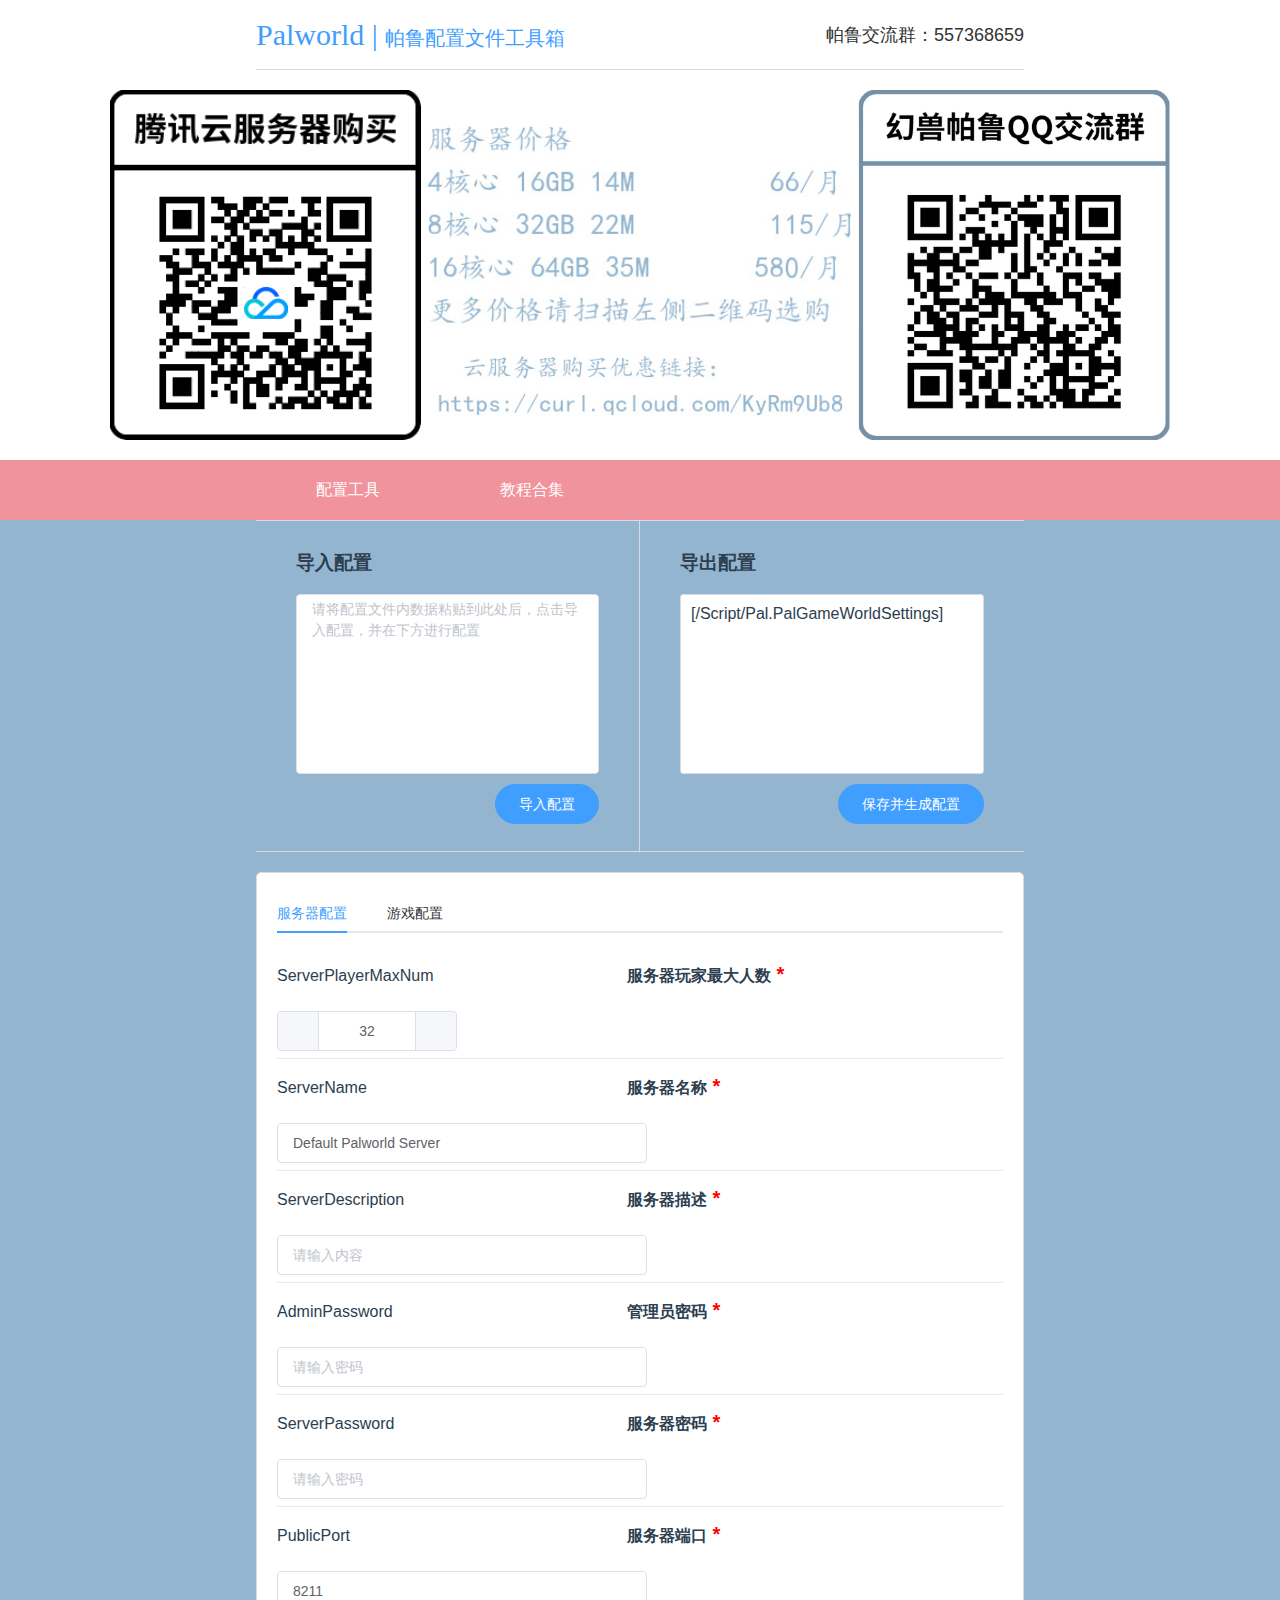
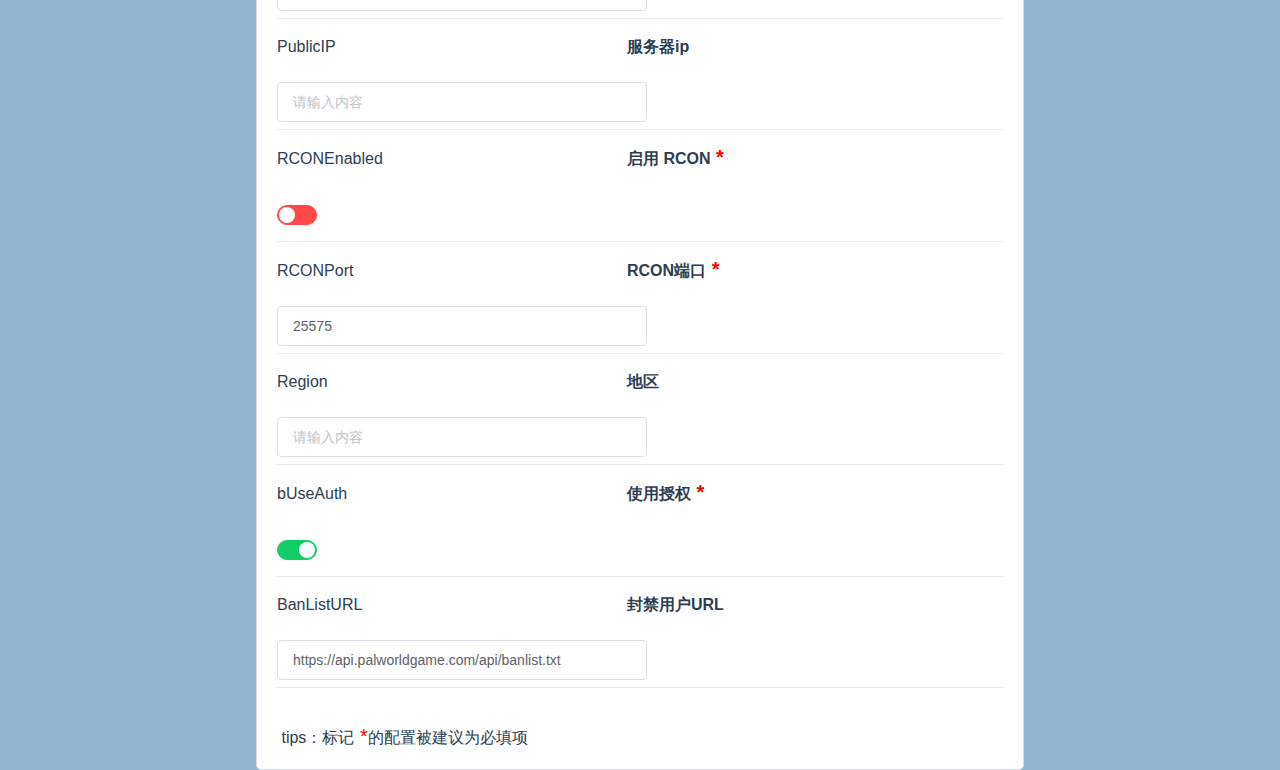
==== index.html @ 8ec0d279 "Add files via upload" ====
<!doctype html>
<html lang="">

<head>
    <meta charset="utf-8">
    <meta http-equiv="X-UA-Compatible" content="IE=edge">
    <meta name="baidu-site-verification" content="codeva-4PQqTustr0" />
    <meta name="viewport" content="width=device-width,initial-scale=1">
    <meta name="keywords" content="幻兽帕鲁,幻兽帕鲁工具,帕鲁工具,帕鲁一站式工具,帕鲁配种,帕鲁地图,帕鲁可视化配置文,帕鲁修改参数" />
    <meta name="description" content="幻兽帕鲁工具-一站工具资源站-配置修改-帕鲁配种-图鉴-地图" />
    <link rel="icon" href="./favicon.ico">
    <title>幻兽帕鲁工-具配置修改一站工具资源站</title>
    <script defer="defer" src="static/js/chunk.js"></script>
    <script defer="defer" src="static/js/app.js"></script>
    <link href="static/css/chunk.css" rel="stylesheet">
    <link href="static/css/app.css" rel="stylesheet">
</head>

<body><noscript><strong>很抱歉，幻兽帕鲁配置工具箱无法在关闭JavaScript的的情况下无法正常工作。请启用它以继续。
    We're sorry but palworld_config_manager doesn't work properly without JavaScript enabled. Please
    enable it to continue.</strong></noscript>
    <div id="app"></div>
</body>

</html>
---- static/css/chunk.css ----
@font-face {
    font-family: element-icons;
    src: url(../fonts/LXGWWenKaiMono-Light.ttf) format("woff"), url(../fonts/LXGWWenKaiMono-Light.ttf) format("truetype");
    font-weight: 400;
    font-display: "auto";
    font-style: normal
}

[class*=" el-icon-"],
[class^=el-icon-] {
    font-family: element-icons !important;
    speak: none;
    font-style: normal;
    font-weight: 400;
    font-variant: normal;
    text-transform: none;
    line-height: 1;
    vertical-align: baseline;
    display: inline-block;
    -webkit-font-smoothing: antialiased;
    -moz-osx-font-smoothing: grayscale
}

.el-icon-ice-cream-round:before {
    content: "\e6a0"
}

.el-icon-ice-cream-square:before {
    content: "\e6a3"
}

.el-icon-lollipop:before {
    content: "\e6a4"
}

.el-icon-potato-strips:before {
    content: "\e6a5"
}

.el-icon-milk-tea:before {
    content: "\e6a6"
}

.el-icon-ice-drink:before {
    content: "\e6a7"
}

.el-icon-ice-tea:before {
    content: "\e6a9"
}

.el-icon-coffee:before {
    content: "\e6aa"
}

.el-icon-orange:before {
    content: "\e6ab"
}

.el-icon-pear:before {
    content: "\e6ac"
}

.el-icon-apple:before {
    content: "\e6ad"
}

.el-icon-cherry:before {
    content: "\e6ae"
}

.el-icon-watermelon:before {
    content: "\e6af"
}

.el-icon-grape:before {
    content: "\e6b0"
}

.el-icon-refrigerator:before {
    content: "\e6b1"
}

.el-icon-goblet-square-full:before {
    content: "\e6b2"
}

.el-icon-goblet-square:before {
    content: "\e6b3"
}

.el-icon-goblet-full:before {
    content: "\e6b4"
}

.el-icon-goblet:before {
    content: "\e6b5"
}

.el-icon-cold-drink:before {
    content: "\e6b6"
}

.el-icon-coffee-cup:before {
    content: "\e6b8"
}

.el-icon-water-cup:before {
    content: "\e6b9"
}

.el-icon-hot-water:before {
    content: "\e6ba"
}

.el-icon-ice-cream:before {
    content: "\e6bb"
}

.el-icon-dessert:before {
    content: "\e6bc"
}

.el-icon-sugar:before {
    content: "\e6bd"
}

.el-icon-tableware:before {
    content: "\e6be"
}

.el-icon-burger:before {
    content: "\e6bf"
}

.el-icon-knife-fork:before {
    content: "\e6c1"
}

.el-icon-fork-spoon:before {
    content: "\e6c2"
}

.el-icon-chicken:before {
    content: "\e6c3"
}

.el-icon-food:before {
    content: "\e6c4"
}

.el-icon-dish-1:before {
    content: "\e6c5"
}

.el-icon-dish:before {
    content: "\e6c6"
}

.el-icon-moon-night:before {
    content: "\e6ee"
}

.el-icon-moon:before {
    content: "\e6f0"
}

.el-icon-cloudy-and-sunny:before {
    content: "\e6f1"
}

.el-icon-partly-cloudy:before {
    content: "\e6f2"
}

.el-icon-cloudy:before {
    content: "\e6f3"
}

.el-icon-sunny:before {
    content: "\e6f6"
}

.el-icon-sunset:before {
    content: "\e6f7"
}

.el-icon-sunrise-1:before {
    content: "\e6f8"
}

.el-icon-sunrise:before {
    content: "\e6f9"
}

.el-icon-heavy-rain:before {
    content: "\e6fa"
}

.el-icon-lightning:before {
    content: "\e6fb"
}

.el-icon-light-rain:before {
    content: "\e6fc"
}

.el-icon-wind-power:before {
    content: "\e6fd"
}

.el-icon-baseball:before {
    content: "\e712"
}

.el-icon-soccer:before {
    content: "\e713"
}

.el-icon-football:before {
    content: "\e715"
}

.el-icon-basketball:before {
    content: "\e716"
}

.el-icon-ship:before {
    content: "\e73f"
}

.el-icon-truck:before {
    content: "\e740"
}

.el-icon-bicycle:before {
    content: "\e741"
}

.el-icon-mobile-phone:before {
    content: "\e6d3"
}

.el-icon-service:before {
    content: "\e6d4"
}

.el-icon-key:before {
    content: "\e6e2"
}

.el-icon-unlock:before {
    content: "\e6e4"
}

.el-icon-lock:before {
    content: "\e6e5"
}

.el-icon-watch:before {
    content: "\e6fe"
}

.el-icon-watch-1:before {
    content: "\e6ff"
}

.el-icon-timer:before {
    content: "\e702"
}

.el-icon-alarm-clock:before {
    content: "\e703"
}

.el-icon-map-location:before {
    content: "\e704"
}

.el-icon-delete-location:before {
    content: "\e705"
}

.el-icon-add-location:before {
    content: "\e706"
}

.el-icon-location-information:before {
    content: "\e707"
}

.el-icon-location-outline:before {
    content: "\e708"
}

.el-icon-location:before {
    content: "\e79e"
}

.el-icon-place:before {
    content: "\e709"
}

.el-icon-discover:before {
    content: "\e70a"
}

.el-icon-first-aid-kit:before {
    content: "\e70b"
}

.el-icon-trophy-1:before {
    content: "\e70c"
}

.el-icon-trophy:before {
    content: "\e70d"
}

.el-icon-medal:before {
    content: "\e70e"
}

.el-icon-medal-1:before {
    content: "\e70f"
}

.el-icon-stopwatch:before {
    content: "\e710"
}

.el-icon-mic:before {
    content: "\e711"
}

.el-icon-copy-document:before {
    content: "\e718"
}

.el-icon-full-screen:before {
    content: "\e719"
}

.el-icon-switch-button:before {
    content: "\e71b"
}

.el-icon-aim:before {
    content: "\e71c"
}

.el-icon-crop:before {
    content: "\e71d"
}

.el-icon-odometer:before {
    content: "\e71e"
}

.el-icon-time:before {
    content: "\e71f"
}

.el-icon-bangzhu:before {
    content: "\e724"
}

.el-icon-close-notification:before {
    content: "\e726"
}

.el-icon-microphone:before {
    content: "\e727"
}

.el-icon-turn-off-microphone:before {
    content: "\e728"
}

.el-icon-position:before {
    content: "\e729"
}

.el-icon-postcard:before {
    content: "\e72a"
}

.el-icon-message:before {
    content: "\e72b"
}

.el-icon-chat-line-square:before {
    content: "\e72d"
}

.el-icon-chat-dot-square:before {
    content: "\e72e"
}

.el-icon-chat-dot-round:before {
    content: "\e72f"
}

.el-icon-chat-square:before {
    content: "\e730"
}

.el-icon-chat-line-round:before {
    content: "\e731"
}

.el-icon-chat-round:before {
    content: "\e732"
}

.el-icon-set-up:before {
    content: "\e733"
}

.el-icon-turn-off:before {
    content: "\e734"
}

.el-icon-open:before {
    content: "\e735"
}

.el-icon-connection:before {
    content: "\e736"
}

.el-icon-link:before {
    content: "\e737"
}

.el-icon-cpu:before {
    content: "\e738"
}

.el-icon-thumb:before {
    content: "\e739"
}

.el-icon-female:before {
    content: "\e73a"
}

.el-icon-male:before {
    content: "\e73b"
}

.el-icon-guide:before {
    content: "\e73c"
}

.el-icon-news:before {
    content: "\e73e"
}

.el-icon-price-tag:before {
    content: "\e744"
}

.el-icon-discount:before {
    content: "\e745"
}

.el-icon-wallet:before {
    content: "\e747"
}

.el-icon-coin:before {
    content: "\e748"
}

.el-icon-money:before {
    content: "\e749"
}

.el-icon-bank-card:before {
    content: "\e74a"
}

.el-icon-box:before {
    content: "\e74b"
}

.el-icon-present:before {
    content: "\e74c"
}

.el-icon-sell:before {
    content: "\e6d5"
}

.el-icon-sold-out:before {
    content: "\e6d6"
}

.el-icon-shopping-bag-2:before {
    content: "\e74d"
}

.el-icon-shopping-bag-1:before {
    content: "\e74e"
}

.el-icon-shopping-cart-2:before {
    content: "\e74f"
}

.el-icon-shopping-cart-1:before {
    content: "\e750"
}

.el-icon-shopping-cart-full:before {
    content: "\e751"
}

.el-icon-smoking:before {
    content: "\e752"
}

.el-icon-no-smoking:before {
    content: "\e753"
}

.el-icon-house:before {
    content: "\e754"
}

.el-icon-table-lamp:before {
    content: "\e755"
}

.el-icon-school:before {
    content: "\e756"
}

.el-icon-office-building:before {
    content: "\e757"
}

.el-icon-toilet-paper:before {
    content: "\e758"
}

.el-icon-notebook-2:before {
    content: "\e759"
}

.el-icon-notebook-1:before {
    content: "\e75a"
}

.el-icon-files:before {
    content: "\e75b"
}

.el-icon-collection:before {
    content: "\e75c"
}

.el-icon-receiving:before {
    content: "\e75d"
}

.el-icon-suitcase-1:before {
    content: "\e760"
}

.el-icon-suitcase:before {
    content: "\e761"
}

.el-icon-film:before {
    content: "\e763"
}

.el-icon-collection-tag:before {
    content: "\e765"
}

.el-icon-data-analysis:before {
    content: "\e766"
}

.el-icon-pie-chart:before {
    content: "\e767"
}

.el-icon-data-board:before {
    content: "\e768"
}

.el-icon-data-line:before {
    content: "\e76d"
}

.el-icon-reading:before {
    content: "\e769"
}

.el-icon-magic-stick:before {
    content: "\e76a"
}

.el-icon-coordinate:before {
    content: "\e76b"
}

.el-icon-mouse:before {
    content: "\e76c"
}

.el-icon-brush:before {
    content: "\e76e"
}

.el-icon-headset:before {
    content: "\e76f"
}

.el-icon-umbrella:before {
    content: "\e770"
}

.el-icon-scissors:before {
    content: "\e771"
}

.el-icon-mobile:before {
    content: "\e773"
}

.el-icon-attract:before {
    content: "\e774"
}

.el-icon-monitor:before {
    content: "\e775"
}

.el-icon-search:before {
    content: "\e778"
}

.el-icon-takeaway-box:before {
    content: "\e77a"
}

.el-icon-paperclip:before {
    content: "\e77d"
}

.el-icon-printer:before {
    content: "\e77e"
}

.el-icon-document-add:before {
    content: "\e782"
}

.el-icon-document:before {
    content: "\e785"
}

.el-icon-document-checked:before {
    content: "\e786"
}

.el-icon-document-copy:before {
    content: "\e787"
}

.el-icon-document-delete:before {
    content: "\e788"
}

.el-icon-document-remove:before {
    content: "\e789"
}

.el-icon-tickets:before {
    content: "\e78b"
}

.el-icon-folder-checked:before {
    content: "\e77f"
}

.el-icon-folder-delete:before {
    content: "\e780"
}

.el-icon-folder-remove:before {
    content: "\e781"
}

.el-icon-folder-add:before {
    content: "\e783"
}

.el-icon-folder-opened:before {
    content: "\e784"
}

.el-icon-folder:before {
    content: "\e78a"
}

.el-icon-edit-outline:before {
    content: "\e764"
}

.el-icon-edit:before {
    content: "\e78c"
}

.el-icon-date:before {
    content: "\e78e"
}

.el-icon-c-scale-to-original:before {
    content: "\e7c6"
}

.el-icon-view:before {
    content: "\e6ce"
}

.el-icon-loading:before {
    content: "\e6cf"
}

.el-icon-rank:before {
    content: "\e6d1"
}

.el-icon-sort-down:before {
    content: "\e7c4"
}

.el-icon-sort-up:before {
    content: "\e7c5"
}

.el-icon-sort:before {
    content: "\e6d2"
}

.el-icon-finished:before {
    content: "\e6cd"
}

.el-icon-refresh-left:before {
    content: "\e6c7"
}

.el-icon-refresh-right:before {
    content: "\e6c8"
}

.el-icon-refresh:before {
    content: "\e6d0"
}

.el-icon-video-play:before {
    content: "\e7c0"
}

.el-icon-video-pause:before {
    content: "\e7c1"
}

.el-icon-d-arrow-right:before {
    content: "\e6dc"
}

.el-icon-d-arrow-left:before {
    content: "\e6dd"
}

.el-icon-arrow-up:before {
    content: "\e6e1"
}

.el-icon-arrow-down:before {
    content: "\e6df"
}

.el-icon-arrow-right:before {
    content: "\e6e0"
}

.el-icon-arrow-left:before {
    content: "\e6de"
}

.el-icon-top-right:before {
    content: "\e6e7"
}

.el-icon-top-left:before {
    content: "\e6e8"
}

.el-icon-top:before {
    content: "\e6e6"
}

.el-icon-bottom:before {
    content: "\e6eb"
}

.el-icon-right:before {
    content: "\e6e9"
}

.el-icon-back:before {
    content: "\e6ea"
}

.el-icon-bottom-right:before {
    content: "\e6ec"
}

.el-icon-bottom-left:before {
    content: "\e6ed"
}

.el-icon-caret-top:before {
    content: "\e78f"
}

.el-icon-caret-bottom:before {
    content: "\e790"
}

.el-icon-caret-right:before {
    content: "\e791"
}

.el-icon-caret-left:before {
    content: "\e792"
}

.el-icon-d-caret:before {
    content: "\e79a"
}

.el-icon-share:before {
    content: "\e793"
}

.el-icon-menu:before {
    content: "\e798"
}

.el-icon-s-grid:before {
    content: "\e7a6"
}

.el-icon-s-check:before {
    content: "\e7a7"
}

.el-icon-s-data:before {
    content: "\e7a8"
}

.el-icon-s-opportunity:before {
    content: "\e7aa"
}

.el-icon-s-custom:before {
    content: "\e7ab"
}

.el-icon-s-claim:before {
    content: "\e7ad"
}

.el-icon-s-finance:before {
    content: "\e7ae"
}

.el-icon-s-comment:before {
    content: "\e7af"
}

.el-icon-s-flag:before {
    content: "\e7b0"
}

.el-icon-s-marketing:before {
    content: "\e7b1"
}

.el-icon-s-shop:before {
    content: "\e7b4"
}

.el-icon-s-open:before {
    content: "\e7b5"
}

.el-icon-s-management:before {
    content: "\e7b6"
}

.el-icon-s-ticket:before {
    content: "\e7b7"
}

.el-icon-s-release:before {
    content: "\e7b8"
}

.el-icon-s-home:before {
    content: "\e7b9"
}

.el-icon-s-promotion:before {
    content: "\e7ba"
}

.el-icon-s-operation:before {
    content: "\e7bb"
}

.el-icon-s-unfold:before {
    content: "\e7bc"
}

.el-icon-s-fold:before {
    content: "\e7a9"
}

.el-icon-s-platform:before {
    content: "\e7bd"
}

.el-icon-s-order:before {
    content: "\e7be"
}

.el-icon-s-cooperation:before {
    content: "\e7bf"
}

.el-icon-bell:before {
    content: "\e725"
}

.el-icon-message-solid:before {
    content: "\e799"
}

.el-icon-video-camera:before {
    content: "\e772"
}

.el-icon-video-camera-solid:before {
    content: "\e796"
}

.el-icon-camera:before {
    content: "\e779"
}

.el-icon-camera-solid:before {
    content: "\e79b"
}

.el-icon-download:before {
    content: "\e77c"
}

.el-icon-upload2:before {
    content: "\e77b"
}

.el-icon-upload:before {
    content: "\e7c3"
}

.el-icon-picture-outline-round:before {
    content: "\e75f"
}

.el-icon-picture-outline:before {
    content: "\e75e"
}

.el-icon-picture:before {
    content: "\e79f"
}

.el-icon-close:before {
    content: "\e6db"
}

.el-icon-check:before {
    content: "\e6da"
}

.el-icon-plus:before {
    content: "\e6d9"
}

.el-icon-minus:before {
    content: "\e6d8"
}

.el-icon-help:before {
    content: "\e73d"
}

.el-icon-s-help:before {
    content: "\e7b3"
}

.el-icon-circle-close:before {
    content: "\e78d"
}

.el-icon-circle-check:before {
    content: "\e720"
}

.el-icon-circle-plus-outline:before {
    content: "\e723"
}

.el-icon-remove-outline:before {
    content: "\e722"
}

.el-icon-zoom-out:before {
    content: "\e776"
}

.el-icon-zoom-in:before {
    content: "\e777"
}

.el-icon-error:before {
    content: "\e79d"
}

.el-icon-success:before {
    content: "\e79c"
}

.el-icon-circle-plus:before {
    content: "\e7a0"
}

.el-icon-remove:before {
    content: "\e7a2"
}

.el-icon-info:before {
    content: "\e7a1"
}

.el-icon-question:before {
    content: "\e7a4"
}

.el-icon-warning-outline:before {
    content: "\e6c9"
}

.el-icon-warning:before {
    content: "\e7a3"
}

.el-icon-goods:before {
    content: "\e7c2"
}

.el-icon-s-goods:before {
    content: "\e7b2"
}

.el-icon-star-off:before {
    content: "\e717"
}

.el-icon-star-on:before {
    content: "\e797"
}

.el-icon-more-outline:before {
    content: "\e6cc"
}

.el-icon-more:before {
    content: "\e794"
}

.el-icon-phone-outline:before {
    content: "\e6cb"
}

.el-icon-phone:before {
    content: "\e795"
}

.el-icon-user:before {
    content: "\e6e3"
}

.el-icon-user-solid:before {
    content: "\e7a5"
}

.el-icon-setting:before {
    content: "\e6ca"
}

.el-icon-s-tools:before {
    content: "\e7ac"
}

.el-icon-delete:before {
    content: "\e6d7"
}

.el-icon-delete-solid:before {
    content: "\e7c9"
}

.el-icon-eleme:before {
    content: "\e7c7"
}

.el-icon-platform-eleme:before {
    content: "\e7ca"
}

.el-icon-loading {
    animation: rotating 2s linear infinite
}

.el-icon--right {
    margin-left: 5px
}

.el-icon--left {
    margin-right: 5px
}

@keyframes rotating {
    0% {
        transform: rotate(0)
    }

    to {
        transform: rotate(1turn)
    }
}

.el-pagination {
    white-space: nowrap;
    padding: 2px 5px;
    color: #303133;
    font-weight: 700
}

.el-pagination:after,
.el-pagination:before {
    display: table;
    content: ""
}

.el-pagination:after {
    clear: both
}

.el-pagination button,
.el-pagination span:not([class*=suffix]) {
    display: inline-block;
    font-size: 13px;
    min-width: 35.5px;
    height: 28px;
    line-height: 28px;
    vertical-align: top;
    box-sizing: border-box
}

.el-pagination .el-input__inner {
    text-align: center;
    -moz-appearance: textfield;
    line-height: normal
}

.el-pagination .el-input__suffix {
    right: 0;
    transform: scale(.8)
}

.el-pagination .el-select .el-input {
    width: 100px;
    margin: 0 5px
}

.el-pagination .el-select .el-input .el-input__inner {
    padding-right: 25px;
    border-radius: 3px
}

.el-pagination button {
    border: none;
    padding: 0 6px;
    background: 0 0
}

.el-pagination button:focus {
    outline: 0
}

.el-pagination button:hover {
    color: #409eff
}

.el-pagination button:disabled {
    color: #c0c4cc;
    background-color: #fff;
    cursor: not-allowed
}

.el-pagination .btn-next,
.el-pagination .btn-prev {
    background: 50% no-repeat #fff;
    background-size: 16px;
    cursor: pointer;
    margin: 0;
    color: #303133
}

.el-pagination .btn-next .el-icon,
.el-pagination .btn-prev .el-icon {
    display: block;
    font-size: 12px;
    font-weight: 700
}

.el-pagination .btn-prev {
    padding-right: 12px
}

.el-pagination .btn-next {
    padding-left: 12px
}

.el-pagination .el-pager li.disabled {
    color: #c0c4cc;
    cursor: not-allowed
}

.el-pager li,
.el-pager li.btn-quicknext:hover,
.el-pager li.btn-quickprev:hover {
    cursor: pointer
}

.el-pagination--small .btn-next,
.el-pagination--small .btn-prev,
.el-pagination--small .el-pager li,
.el-pagination--small .el-pager li.btn-quicknext,
.el-pagination--small .el-pager li.btn-quickprev,
.el-pagination--small .el-pager li:last-child {
    border-color: transparent;
    font-size: 12px;
    line-height: 22px;
    height: 22px;
    min-width: 22px
}

.el-pagination--small .arrow.disabled {
    visibility: hidden
}

.el-pagination--small .more:before,
.el-pagination--small li.more:before {
    line-height: 24px
}

.el-pagination--small button,
.el-pagination--small span:not([class*=suffix]) {
    height: 22px;
    line-height: 22px
}

.el-pagination--small .el-pagination__editor,
.el-pagination--small .el-pagination__editor.el-input .el-input__inner {
    height: 22px
}

.el-pagination__sizes {
    margin: 0 10px 0 0;
    font-weight: 400;
    color: #606266
}

.el-pagination__sizes .el-input .el-input__inner {
    font-size: 13px;
    padding-left: 8px
}

.el-pagination__sizes .el-input .el-input__inner:hover {
    border-color: #409eff
}

.el-pagination__total {
    margin-right: 10px;
    font-weight: 400;
    color: #606266
}

.el-pagination__jump {
    margin-left: 24px;
    font-weight: 400;
    color: #606266
}

.el-pagination__jump .el-input__inner {
    padding: 0 3px
}

.el-pagination__rightwrapper {
    float: right
}

.el-pagination__editor {
    line-height: 18px;
    padding: 0 2px;
    height: 28px;
    text-align: center;
    margin: 0 2px;
    box-sizing: border-box;
    border-radius: 3px
}

.el-pager,
.el-pagination.is-background .btn-next,
.el-pagination.is-background .btn-prev {
    padding: 0
}

.el-dialog,
.el-pager li {
    -webkit-box-sizing: border-box
}

.el-pagination__editor.el-input {
    width: 50px
}

.el-pagination__editor.el-input .el-input__inner {
    height: 28px
}

.el-pagination__editor .el-input__inner::-webkit-inner-spin-button,
.el-pagination__editor .el-input__inner::-webkit-outer-spin-button {
    -webkit-appearance: none;
    margin: 0
}

.el-pagination.is-background .btn-next,
.el-pagination.is-background .btn-prev,
.el-pagination.is-background .el-pager li {
    margin: 0 5px;
    background-color: #f4f4f5;
    color: #606266;
    min-width: 30px;
    border-radius: 2px
}

.el-pagination.is-background .btn-next.disabled,
.el-pagination.is-background .btn-next:disabled,
.el-pagination.is-background .btn-prev.disabled,
.el-pagination.is-background .btn-prev:disabled,
.el-pagination.is-background .el-pager li.disabled {
    color: #c0c4cc
}

.el-pagination.is-background .el-pager li:not(.disabled):hover {
    color: #409eff
}

.el-pagination.is-background .el-pager li:not(.disabled).active {
    background-color: #409eff;
    color: #fff
}

.el-pagination.is-background.el-pagination--small .btn-next,
.el-pagination.is-background.el-pagination--small .btn-prev,
.el-pagination.is-background.el-pagination--small .el-pager li {
    margin: 0 3px;
    min-width: 22px
}

.el-pager,
.el-pager li {
    vertical-align: top;
    margin: 0;
    display: inline-block
}

.el-pager {
    -webkit-user-select: none;
    -moz-user-select: none;
    user-select: none;
    list-style: none;
    font-size: 0
}

.el-pager .more:before {
    line-height: 30px
}

.el-pager li {
    padding: 0 4px;
    background: #fff;
    font-size: 13px;
    min-width: 35.5px;
    height: 28px;
    line-height: 28px;
    box-sizing: border-box;
    text-align: center
}

.el-pager li.btn-quicknext,
.el-pager li.btn-quickprev {
    line-height: 28px;
    color: #303133
}

.el-pager li.btn-quicknext.disabled,
.el-pager li.btn-quickprev.disabled {
    color: #c0c4cc
}

.el-pager li.active+li {
    border-left: 0
}

.el-pager li:hover {
    color: #409eff
}

.el-pager li.active {
    color: #409eff;
    cursor: default
}

.el-dialog {
    position: relative;
    margin: 0 auto 50px;
    background: #fff;
    border-radius: 2px;
    box-shadow: 0 1px 3px rgba(0, 0, 0, .3);
    box-sizing: border-box;
    width: 50%
}

.el-dialog.is-fullscreen {
    width: 100%;
    margin-top: 0;
    margin-bottom: 0;
    height: 100%;
    overflow: auto
}

.el-dialog__wrapper {
    position: fixed;
    top: 0;
    right: 0;
    bottom: 0;
    left: 0;
    overflow: auto;
    margin: 0
}

.el-dialog__header {
    padding: 20px 20px 10px
}

.el-dialog__headerbtn {
    position: absolute;
    top: 20px;
    right: 20px;
    padding: 0;
    background: 0 0;
    border: none;
    outline: 0;
    cursor: pointer;
    font-size: 16px
}

.el-dialog__headerbtn .el-dialog__close {
    color: #909399
}

.el-dialog__headerbtn:focus .el-dialog__close,
.el-dialog__headerbtn:hover .el-dialog__close {
    color: #409eff
}

.el-dialog__title {
    line-height: 24px;
    font-size: 18px;
    color: #303133
}

.el-dialog__body {
    padding: 30px 20px;
    color: #606266;
    font-size: 14px;
    word-break: break-all
}

.el-dialog__footer {
    padding: 10px 20px 20px;
    text-align: right;
    box-sizing: border-box
}

.el-dialog--center {
    text-align: center
}

.el-dialog--center .el-dialog__body {
    text-align: initial;
    padding: 25px 25px 30px
}

.el-dialog--center .el-dialog__footer {
    text-align: inherit
}

.dialog-fade-enter-active {
    animation: dialog-fade-in .3s
}

.dialog-fade-leave-active {
    animation: dialog-fade-out .3s
}

@keyframes dialog-fade-in {
    0% {
        transform: translate3d(0, -20px, 0);
        opacity: 0
    }

    to {
        transform: translateZ(0);
        opacity: 1
    }
}

@keyframes dialog-fade-out {
    0% {
        transform: translateZ(0);
        opacity: 1
    }

    to {
        transform: translate3d(0, -20px, 0);
        opacity: 0
    }
}

.el-autocomplete {
    position: relative;
    display: inline-block
}

.el-autocomplete-suggestion {
    margin: 5px 0;
    box-shadow: 0 2px 12px 0 rgba(0, 0, 0, .1);
    border-radius: 4px;
    border: 1px solid #e4e7ed;
    box-sizing: border-box;
    background-color: #fff
}

.el-autocomplete-suggestion__wrap {
    max-height: 280px;
    padding: 10px 0;
    box-sizing: border-box
}

.el-autocomplete-suggestion__list {
    margin: 0;
    padding: 0
}

.el-autocomplete-suggestion li {
    padding: 0 20px;
    margin: 0;
    line-height: 34px;
    cursor: pointer;
    color: #606266;
    font-size: 14px;
    list-style: none;
    white-space: nowrap;
    overflow: hidden;
    text-overflow: ellipsis
}

.el-autocomplete-suggestion li.highlighted,
.el-autocomplete-suggestion li:hover {
    background-color: #f5f7fa
}

.el-autocomplete-suggestion li.divider {
    margin-top: 6px;
    border-top: 1px solid #000
}

.el-autocomplete-suggestion li.divider:last-child {
    margin-bottom: -6px
}

.el-autocomplete-suggestion.is-loading li {
    text-align: center;
    height: 100px;
    line-height: 100px;
    font-size: 20px;
    color: #999
}

.el-autocomplete-suggestion.is-loading li:after {
    display: inline-block;
    content: "";
    height: 100%;
    vertical-align: middle
}

.el-autocomplete-suggestion.is-loading li:hover {
    background-color: #fff
}

.el-autocomplete-suggestion.is-loading .el-icon-loading {
    vertical-align: middle
}

.el-dropdown {
    display: inline-block;
    position: relative;
    color: #606266;
    font-size: 14px
}

.el-dropdown .el-button-group {
    display: block
}

.el-dropdown .el-button-group .el-button {
    float: none
}

.el-dropdown .el-dropdown__caret-button {
    padding-left: 5px;
    padding-right: 5px;
    position: relative;
    border-left: none
}

.el-dropdown .el-dropdown__caret-button:before {
    content: "";
    position: absolute;
    display: block;
    width: 1px;
    top: 5px;
    bottom: 5px;
    left: 0;
    background: hsla(0, 0%, 100%, .5)
}

.el-dropdown .el-dropdown__caret-button.el-button--default:before {
    background: rgba(220, 223, 230, .5)
}

.el-dropdown .el-dropdown__caret-button:hover:not(.is-disabled):before {
    top: 0;
    bottom: 0
}

.el-dropdown .el-dropdown__caret-button .el-dropdown__icon {
    padding-left: 0
}

.el-dropdown__icon {
    font-size: 12px;
    margin: 0 3px
}

.el-dropdown .el-dropdown-selfdefine:focus:active,
.el-dropdown .el-dropdown-selfdefine:focus:not(.focusing) {
    outline-width: 0
}

.el-dropdown [disabled] {
    cursor: not-allowed;
    color: #bbb
}

.el-dropdown-menu {
    position: absolute;
    top: 0;
    left: 0;
    z-index: 10;
    padding: 10px 0;
    margin: 5px 0;
    background-color: #fff;
    border: 1px solid #ebeef5;
    border-radius: 4px;
    box-shadow: 0 2px 12px 0 rgba(0, 0, 0, .1)
}

.el-dropdown-menu__item,
.el-menu-item {
    font-size: 14px;
    padding: 0 20px;
    cursor: pointer
}

.el-dropdown-menu__item {
    list-style: none;
    line-height: 36px;
    margin: 0;
    color: #606266;
    outline: 0
}

.el-dropdown-menu__item:focus,
.el-dropdown-menu__item:not(.is-disabled):hover {
    background-color: #ecf5ff;
    color: #66b1ff
}

.el-dropdown-menu__item i {
    margin-right: 5px
}

.el-dropdown-menu__item--divided {
    position: relative;
    margin-top: 6px;
    border-top: 1px solid #ebeef5
}

.el-dropdown-menu__item--divided:before {
    content: "";
    height: 6px;
    display: block;
    margin: 0 -20px;
    background-color: #fff
}

.el-dropdown-menu__item.is-disabled {
    cursor: default;
    color: #bbb;
    pointer-events: none
}

.el-dropdown-menu--medium {
    padding: 6px 0
}

.el-dropdown-menu--medium .el-dropdown-menu__item {
    line-height: 30px;
    padding: 0 17px;
    font-size: 14px
}

.el-dropdown-menu--medium .el-dropdown-menu__item.el-dropdown-menu__item--divided {
    margin-top: 6px
}

.el-dropdown-menu--medium .el-dropdown-menu__item.el-dropdown-menu__item--divided:before {
    height: 6px;
    margin: 0 -17px
}

.el-dropdown-menu--small {
    padding: 6px 0
}

.el-dropdown-menu--small .el-dropdown-menu__item {
    line-height: 27px;
    padding: 0 15px;
    font-size: 13px
}

.el-dropdown-menu--small .el-dropdown-menu__item.el-dropdown-menu__item--divided {
    margin-top: 4px
}

.el-dropdown-menu--small .el-dropdown-menu__item.el-dropdown-menu__item--divided:before {
    height: 4px;
    margin: 0 -15px
}

.el-dropdown-menu--mini {
    padding: 3px 0
}

.el-dropdown-menu--mini .el-dropdown-menu__item {
    line-height: 24px;
    padding: 0 10px;
    font-size: 12px
}

.el-dropdown-menu--mini .el-dropdown-menu__item.el-dropdown-menu__item--divided {
    margin-top: 3px
}

.el-dropdown-menu--mini .el-dropdown-menu__item.el-dropdown-menu__item--divided:before {
    height: 3px;
    margin: 0 -10px
}

.el-menu {
    border-right: 1px solid #e6e6e6;
    list-style: none;
    position: relative;
    margin: 0;
    padding-left: 0
}

.el-menu,
.el-menu--horizontal>.el-menu-item:not(.is-disabled):focus,
.el-menu--horizontal>.el-menu-item:not(.is-disabled):hover,
.el-menu--horizontal>.el-submenu .el-submenu__title:hover {
    background-color: #fff
}

.el-menu:after,
.el-menu:before {
    display: table;
    content: ""
}

.el-breadcrumb__item:last-child .el-breadcrumb__separator,
.el-menu--collapse>.el-menu-item .el-submenu__icon-arrow,
.el-menu--collapse>.el-submenu>.el-submenu__title .el-submenu__icon-arrow {
    display: none
}

.el-menu:after {
    clear: both
}

.el-menu.el-menu--horizontal {
    border-bottom: 1px solid #e6e6e6
}

.el-menu--horizontal {
    border-right: none
}

.el-menu--horizontal>.el-menu-item {
    float: left;
    height: 60px;
    line-height: 60px;
    margin: 0;
    border-bottom: 2px solid transparent;
    color: #909399
}

.el-menu--horizontal>.el-menu-item a,
.el-menu--horizontal>.el-menu-item a:hover {
    color: inherit
}

.el-menu--horizontal>.el-submenu {
    float: left
}

.el-menu--horizontal>.el-submenu:focus,
.el-menu--horizontal>.el-submenu:hover {
    outline: 0
}

.el-menu--horizontal>.el-submenu:focus .el-submenu__title,
.el-menu--horizontal>.el-submenu:hover .el-submenu__title {
    color: #303133
}

.el-menu--horizontal>.el-submenu.is-active .el-submenu__title {
    border-bottom: 2px solid #409eff;
    color: #303133
}

.el-menu--horizontal>.el-submenu .el-submenu__title {
    height: 60px;
    line-height: 60px;
    border-bottom: 2px solid transparent;
    color: #909399
}

.el-menu--horizontal>.el-submenu .el-submenu__icon-arrow {
    position: static;
    vertical-align: middle;
    margin-left: 8px;
    margin-top: -3px
}

.el-menu--collapse .el-submenu,
.el-menu-item {
    position: relative
}

.el-menu--horizontal .el-menu .el-menu-item,
.el-menu--horizontal .el-menu .el-submenu__title {
    background-color: #fff;
    float: none;
    height: 36px;
    line-height: 36px;
    padding: 0 10px;
    color: #909399
}

.el-menu--horizontal .el-menu .el-menu-item.is-active,
.el-menu--horizontal .el-menu .el-submenu.is-active>.el-submenu__title {
    color: #303133
}

.el-menu--horizontal .el-menu-item:not(.is-disabled):focus,
.el-menu--horizontal .el-menu-item:not(.is-disabled):hover {
    outline: 0;
    color: #303133
}

.el-menu--horizontal>.el-menu-item.is-active {
    border-bottom: 2px solid #409eff;
    color: #303133
}

.el-menu--collapse {
    width: 64px
}

.el-menu--collapse>.el-menu-item [class^=el-icon-],
.el-menu--collapse>.el-submenu>.el-submenu__title [class^=el-icon-] {
    margin: 0;
    vertical-align: middle;
    width: 24px;
    text-align: center
}

.el-menu--collapse>.el-menu-item span,
.el-menu--collapse>.el-submenu>.el-submenu__title span {
    height: 0;
    width: 0;
    overflow: hidden;
    visibility: hidden;
    display: inline-block
}

.el-menu-item,
.el-submenu__title {
    height: 56px;
    line-height: 56px;
    list-style: none
}

.el-menu--collapse>.el-menu-item.is-active i {
    color: inherit
}

.el-menu--collapse .el-menu .el-submenu {
    min-width: 200px
}

.el-menu--collapse .el-submenu .el-menu {
    position: absolute;
    margin-left: 5px;
    top: 0;
    left: 100%;
    z-index: 10;
    border: 1px solid #e4e7ed;
    border-radius: 2px;
    box-shadow: 0 2px 12px 0 rgba(0, 0, 0, .1)
}

.el-menu--collapse .el-submenu.is-opened>.el-submenu__title .el-submenu__icon-arrow {
    transform: none
}

.el-menu--popup {
    z-index: 100;
    min-width: 200px;
    border: none;
    padding: 5px 0;
    border-radius: 2px;
    box-shadow: 0 2px 12px 0 rgba(0, 0, 0, .1)
}

.el-menu--popup-bottom-start {
    margin-top: 5px
}

.el-menu--popup-right-start {
    margin-left: 5px;
    margin-right: 5px
}

.el-menu-item {
    color: #303133;
    transition: border-color .3s, background-color .3s, color .3s;
    box-sizing: border-box;
    white-space: nowrap
}

.el-radio-button__inner,
.el-submenu__title {
    -webkit-box-sizing: border-box;
    position: relative;
    white-space: nowrap
}

.el-menu-item * {
    vertical-align: middle
}

.el-menu-item i {
    color: #909399
}

.el-menu-item:focus,
.el-menu-item:hover {
    outline: 0;
    background-color: #ecf5ff
}

.el-menu-item.is-disabled {
    opacity: .25;
    cursor: not-allowed;
    background: 0 0 !important
}

.el-menu-item [class^=el-icon-] {
    margin-right: 5px;
    width: 24px;
    text-align: center;
    font-size: 18px;
    vertical-align: middle
}

.el-menu-item.is-active {
    color: #409eff
}

.el-menu-item.is-active i {
    color: inherit
}

.el-submenu {
    list-style: none;
    margin: 0;
    padding-left: 0
}

.el-submenu__title {
    font-size: 14px;
    color: #303133;
    padding: 0 20px;
    cursor: pointer;
    transition: border-color .3s, background-color .3s, color .3s;
    box-sizing: border-box
}

.el-submenu__title * {
    vertical-align: middle
}

.el-submenu__title i {
    color: #909399
}

.el-submenu__title:focus,
.el-submenu__title:hover {
    outline: 0;
    background-color: #ecf5ff
}

.el-submenu__title.is-disabled {
    opacity: .25;
    cursor: not-allowed;
    background: 0 0 !important
}

.el-submenu__title:hover {
    background-color: #ecf5ff
}

.el-submenu .el-menu {
    border: none
}

.el-submenu .el-menu-item {
    height: 50px;
    line-height: 50px;
    padding: 0 45px;
    min-width: 200px
}

.el-submenu__icon-arrow {
    position: absolute;
    top: 50%;
    right: 20px;
    margin-top: -7px;
    transition: transform .3s;
    font-size: 12px
}

.el-submenu.is-active .el-submenu__title {
    border-bottom-color: #409eff
}

.el-submenu.is-opened>.el-submenu__title .el-submenu__icon-arrow {
    transform: rotate(180deg)
}

.el-submenu.is-disabled .el-menu-item,
.el-submenu.is-disabled .el-submenu__title {
    opacity: .25;
    cursor: not-allowed;
    background: 0 0 !important
}

.el-submenu [class^=el-icon-] {
    vertical-align: middle;
    margin-right: 5px;
    width: 24px;
    text-align: center;
    font-size: 18px
}

.el-menu-item-group>ul {
    padding: 0
}

.el-menu-item-group__title {
    padding: 7px 0 7px 20px;
    line-height: normal;
    font-size: 12px;
    color: #909399
}

.el-radio-button__inner,
.el-radio-group {
    display: inline-block;
    line-height: 1;
    vertical-align: middle
}

.horizontal-collapse-transition .el-submenu__title .el-submenu__icon-arrow {
    transition: .2s;
    opacity: 0
}

.el-radio-group {
    font-size: 0
}

.el-radio-button {
    position: relative;
    display: inline-block;
    outline: 0
}

.el-radio-button__inner {
    background: #fff;
    border: 1px solid #dcdfe6;
    font-weight: 500;
    border-left: 0;
    color: #606266;
    -webkit-appearance: none;
    text-align: center;
    box-sizing: border-box;
    outline: 0;
    margin: 0;
    cursor: pointer;
    transition: all .3s cubic-bezier(.645, .045, .355, 1);
    padding: 12px 20px;
    font-size: 14px;
    border-radius: 0
}

.el-radio-button__inner.is-round {
    padding: 12px 20px
}

.el-radio-button__inner:hover {
    color: #409eff
}

.el-radio-button__inner [class*=el-icon-] {
    line-height: .9
}

.el-radio-button__inner [class*=el-icon-]+span {
    margin-left: 5px
}

.el-radio-button:first-child .el-radio-button__inner {
    border-left: 1px solid #dcdfe6;
    border-radius: 4px 0 0 4px;
    box-shadow: none !important
}

.el-radio-button__orig-radio {
    opacity: 0;
    outline: 0;
    position: absolute;
    z-index: -1
}

.el-radio-button__orig-radio:checked+.el-radio-button__inner {
    color: #fff;
    background-color: #409eff;
    border-color: #409eff;
    box-shadow: -1px 0 0 0 #409eff
}

.el-radio-button__orig-radio:disabled+.el-radio-button__inner {
    color: #c0c4cc;
    cursor: not-allowed;
    background-image: none;
    background-color: #fff;
    border-color: #ebeef5;
    box-shadow: none
}

.el-radio-button__orig-radio:disabled:checked+.el-radio-button__inner {
    background-color: #f2f6fc
}

.el-radio-button:last-child .el-radio-button__inner {
    border-radius: 0 4px 4px 0
}

.el-radio-button:first-child:last-child .el-radio-button__inner {
    border-radius: 4px
}

.el-radio-button--medium .el-radio-button__inner {
    padding: 10px 20px;
    font-size: 14px;
    border-radius: 0
}

.el-radio-button--medium .el-radio-button__inner.is-round {
    padding: 10px 20px
}

.el-radio-button--small .el-radio-button__inner {
    padding: 9px 15px;
    font-size: 12px;
    border-radius: 0
}

.el-radio-button--small .el-radio-button__inner.is-round {
    padding: 9px 15px
}

.el-radio-button--mini .el-radio-button__inner {
    padding: 7px 15px;
    font-size: 12px;
    border-radius: 0
}

.el-radio-button--mini .el-radio-button__inner.is-round {
    padding: 7px 15px
}

.el-radio-button:focus:not(.is-focus):not(:active):not(.is-disabled) {
    box-shadow: 0 0 2px 2px #409eff
}

.el-picker-panel,
.el-popover,
.el-select-dropdown,
.el-table-filter,
.el-time-panel {
    -webkit-box-shadow: 0 2px 12px 0 rgba(0, 0, 0, .1)
}

.el-switch {
    display: inline-flex;
    align-items: center;
    position: relative;
    font-size: 14px;
    line-height: 20px;
    height: 20px;
    vertical-align: middle
}

.el-switch__core,
.el-switch__label {
    display: inline-block;
    cursor: pointer
}

.el-switch.is-disabled .el-switch__core,
.el-switch.is-disabled .el-switch__label {
    cursor: not-allowed
}

.el-switch__label {
    transition: .2s;
    height: 20px;
    font-size: 14px;
    font-weight: 500;
    vertical-align: middle;
    color: #303133
}

.el-switch__label.is-active {
    color: #409eff
}

.el-switch__label--left {
    margin-right: 10px
}

.el-switch__label--right {
    margin-left: 10px
}

.el-switch__label * {
    line-height: 1;
    font-size: 14px;
    display: inline-block
}

.el-switch__input {
    position: absolute;
    width: 0;
    height: 0;
    opacity: 0;
    margin: 0
}

.el-switch__core {
    margin: 0;
    position: relative;
    width: 40px;
    height: 20px;
    border: 1px solid #dcdfe6;
    outline: 0;
    border-radius: 10px;
    box-sizing: border-box;
    background: #dcdfe6;
    transition: border-color .3s, background-color .3s;
    vertical-align: middle
}

.el-input__prefix,
.el-input__suffix {
    -webkit-transition: all .3s;
    color: #c0c4cc
}

.el-switch__core:after {
    content: "";
    position: absolute;
    top: 1px;
    left: 1px;
    border-radius: 100%;
    transition: all .3s;
    width: 16px;
    height: 16px;
    background-color: #fff
}

.el-switch.is-checked .el-switch__core {
    border-color: #409eff;
    background-color: #409eff
}

.el-switch.is-checked .el-switch__core:after {
    left: 100%;
    margin-left: -17px
}

.el-switch.is-disabled {
    opacity: .6
}

.el-switch--wide .el-switch__label.el-switch__label--left span {
    left: 10px
}

.el-switch--wide .el-switch__label.el-switch__label--right span {
    right: 10px
}

.el-switch .label-fade-enter,
.el-switch .label-fade-leave-active {
    opacity: 0
}

.el-select-dropdown {
    position: absolute;
    z-index: 1001;
    border: 1px solid #e4e7ed;
    border-radius: 4px;
    background-color: #fff;
    box-shadow: 0 2px 12px 0 rgba(0, 0, 0, .1);
    box-sizing: border-box;
    margin: 5px 0
}

.el-select-dropdown.is-multiple .el-select-dropdown__item {
    padding-right: 40px
}

.el-select-dropdown.is-multiple .el-select-dropdown__item.selected {
    color: #409eff;
    background-color: #fff
}

.el-select-dropdown.is-multiple .el-select-dropdown__item.selected.hover {
    background-color: #f5f7fa
}

.el-select-dropdown.is-multiple .el-select-dropdown__item.selected:after {
    position: absolute;
    right: 20px;
    font-family: element-icons;
    content: "\e6da";
    font-size: 12px;
    font-weight: 700;
    -webkit-font-smoothing: antialiased;
    -moz-osx-font-smoothing: grayscale
}

.el-select-dropdown .el-scrollbar.is-empty .el-select-dropdown__list {
    padding: 0
}

.el-select-dropdown__empty {
    padding: 10px 0;
    margin: 0;
    text-align: center;
    color: #999;
    font-size: 14px
}

.el-select-dropdown__wrap {
    max-height: 274px
}

.el-select-dropdown__list {
    list-style: none;
    padding: 6px 0;
    margin: 0;
    box-sizing: border-box
}

.el-select-dropdown__item {
    font-size: 14px;
    padding: 0 20px;
    position: relative;
    white-space: nowrap;
    overflow: hidden;
    text-overflow: ellipsis;
    color: #606266;
    height: 34px;
    line-height: 34px;
    box-sizing: border-box;
    cursor: pointer
}

.el-select-dropdown__item.is-disabled {
    color: #c0c4cc;
    cursor: not-allowed
}

.el-select-dropdown__item.is-disabled:hover {
    background-color: #fff
}

.el-select-dropdown__item.hover,
.el-select-dropdown__item:hover {
    background-color: #f5f7fa
}

.el-select-dropdown__item.selected {
    color: #409eff;
    font-weight: 700
}

.el-select-group {
    margin: 0;
    padding: 0
}

.el-select-group__wrap {
    position: relative;
    list-style: none;
    margin: 0;
    padding: 0
}

.el-select-group__wrap:not(:last-of-type) {
    padding-bottom: 24px
}

.el-select-group__wrap:not(:last-of-type):after {
    content: "";
    position: absolute;
    display: block;
    left: 20px;
    right: 20px;
    bottom: 12px;
    height: 1px;
    background: #e4e7ed
}

.el-select-group__title {
    padding-left: 20px;
    font-size: 12px;
    color: #909399;
    line-height: 30px
}

.el-select-group .el-select-dropdown__item {
    padding-left: 20px
}

.el-select {
    display: inline-block;
    position: relative
}

.el-select .el-select__tags>span {
    display: contents
}

.el-select:hover .el-input__inner {
    border-color: #c0c4cc
}

.el-select .el-input__inner {
    cursor: pointer;
    padding-right: 35px
}

.el-select .el-input__inner:focus {
    border-color: #409eff
}

.el-select .el-input .el-select__caret {
    color: #c0c4cc;
    font-size: 14px;
    transition: transform .3s;
    transform: rotate(180deg);
    cursor: pointer
}

.el-select .el-input .el-select__caret.is-reverse {
    transform: rotate(0)
}

.el-select .el-input .el-select__caret.is-show-close {
    font-size: 14px;
    text-align: center;
    transform: rotate(180deg);
    border-radius: 100%;
    color: #c0c4cc;
    transition: color .2s cubic-bezier(.645, .045, .355, 1)
}

.el-select .el-input .el-select__caret.is-show-close:hover {
    color: #909399
}

.el-select .el-input.is-disabled .el-input__inner {
    cursor: not-allowed
}

.el-select .el-input.is-disabled .el-input__inner:hover {
    border-color: #e4e7ed
}

.el-range-editor.is-active,
.el-range-editor.is-active:hover,
.el-select .el-input.is-focus .el-input__inner {
    border-color: #409eff
}

.el-select>.el-input {
    display: block
}

.el-select__input {
    border: none;
    outline: 0;
    padding: 0;
    margin-left: 15px;
    color: #666;
    font-size: 14px;
    -webkit-appearance: none;
    -moz-appearance: none;
    appearance: none;
    height: 28px;
    background-color: transparent
}

.el-select__input.is-mini {
    height: 14px
}

.el-select__close {
    cursor: pointer;
    position: absolute;
    top: 8px;
    z-index: 1000;
    right: 25px;
    color: #c0c4cc;
    line-height: 18px;
    font-size: 14px
}

.el-select__close:hover {
    color: #909399
}

.el-select__tags {
    position: absolute;
    line-height: normal;
    white-space: normal;
    z-index: 1;
    top: 50%;
    transform: translateY(-50%);
    display: flex;
    align-items: center;
    flex-wrap: wrap
}

.el-select__tags-text {
    overflow: hidden;
    text-overflow: ellipsis
}

.el-select .el-tag {
    box-sizing: border-box;
    border-color: transparent;
    margin: 2px 0 2px 6px;
    background-color: #f0f2f5;
    display: flex;
    max-width: 100%;
    align-items: center
}

.el-select .el-tag__close.el-icon-close {
    background-color: #c0c4cc;
    top: 0;
    color: #fff;
    flex-shrink: 0
}

.el-select .el-tag__close.el-icon-close:hover {
    background-color: #909399
}

.el-table,
.el-table__expanded-cell {
    background-color: #fff
}

.el-select .el-tag__close.el-icon-close:before {
    display: block;
    transform: translateY(.5px)
}

.el-table {
    position: relative;
    overflow: hidden;
    box-sizing: border-box;
    flex: 1;
    width: 100%;
    max-width: 100%;
    font-size: 14px;
    color: #606266
}

.el-table__empty-block {
    min-height: 60px;
    text-align: center;
    width: 100%;
    display: flex;
    justify-content: center;
    align-items: center
}

.el-table__empty-text {
    line-height: 60px;
    width: 50%;
    color: #909399
}

.el-table__expand-column .cell {
    padding: 0;
    text-align: center
}

.el-table__expand-icon {
    position: relative;
    cursor: pointer;
    color: #666;
    font-size: 12px;
    transition: transform .2s ease-in-out;
    height: 20px
}

.el-table__expand-icon--expanded {
    transform: rotate(90deg)
}

.el-table__expand-icon>.el-icon {
    position: absolute;
    left: 50%;
    top: 50%;
    margin-left: -5px;
    margin-top: -5px
}

.el-table__expanded-cell[class*=cell] {
    padding: 20px 50px
}

.el-table__expanded-cell:hover {
    background-color: transparent !important
}

.el-table__placeholder {
    display: inline-block;
    width: 20px
}

.el-table__append-wrapper {
    overflow: hidden
}

.el-table--fit {
    border-right: 0;
    border-bottom: 0
}

.el-table--fit .el-table__cell.gutter {
    border-right-width: 1px
}

.el-table--scrollable-x .el-table__body-wrapper {
    overflow-x: auto
}

.el-table--scrollable-y .el-table__body-wrapper {
    overflow-y: auto
}

.el-table thead {
    color: #909399;
    font-weight: 500
}

.el-table thead.is-group th.el-table__cell {
    background: #f5f7fa
}

.el-table .el-table__cell {
    padding: 12px 0;
    min-width: 0;
    box-sizing: border-box;
    text-overflow: ellipsis;
    vertical-align: middle;
    position: relative;
    text-align: left
}

.el-table .el-table__cell.is-center {
    text-align: center
}

.el-table .el-table__cell.is-right {
    text-align: right
}

.el-table .el-table__cell.gutter {
    width: 15px;
    border-right-width: 0;
    border-bottom-width: 0;
    padding: 0
}

.el-table .el-table__cell.is-hidden>* {
    visibility: hidden
}

.el-table--medium .el-table__cell {
    padding: 10px 0
}

.el-table--small {
    font-size: 12px
}

.el-table--small .el-table__cell {
    padding: 8px 0
}

.el-table--mini {
    font-size: 12px
}

.el-table--mini .el-table__cell {
    padding: 6px 0
}

.el-table tr {
    background-color: #fff
}

.el-table tr input[type=checkbox] {
    margin: 0
}

.el-table td.el-table__cell,
.el-table th.el-table__cell.is-leaf {
    border-bottom: 1px solid #ebeef5
}

.el-table th.el-table__cell.is-sortable {
    cursor: pointer
}

.el-table th.el-table__cell {
    overflow: hidden;
    -webkit-user-select: none;
    -moz-user-select: none;
    user-select: none;
    background-color: #fff
}

.el-table th.el-table__cell>.cell {
    display: inline-block;
    box-sizing: border-box;
    position: relative;
    vertical-align: middle;
    padding-left: 10px;
    padding-right: 10px;
    width: 100%
}

.el-table th.el-table__cell>.cell.highlight {
    color: #409eff
}

.el-table th.el-table__cell.required>div:before {
    display: inline-block;
    content: "";
    width: 8px;
    height: 8px;
    border-radius: 50%;
    background: #ff4d51;
    margin-right: 5px;
    vertical-align: middle
}

.el-table td.el-table__cell div {
    box-sizing: border-box
}

.el-date-table td,
.el-table .cell,
.el-table-filter {
    -webkit-box-sizing: border-box
}

.el-table td.el-table__cell.gutter {
    width: 0
}

.el-table .cell {
    box-sizing: border-box;
    overflow: hidden;
    text-overflow: ellipsis;
    white-space: normal;
    word-break: break-all;
    line-height: 23px;
    padding-left: 10px;
    padding-right: 10px
}

.el-table .cell.el-tooltip {
    white-space: nowrap;
    min-width: 50px
}

.el-table--border,
.el-table--group {
    border: 1px solid #ebeef5
}

.el-table--border:after,
.el-table--group:after,
.el-table:before {
    content: "";
    position: absolute;
    background-color: #ebeef5;
    z-index: 1
}

.el-table--border:after,
.el-table--group:after {
    top: 0;
    right: 0;
    width: 1px;
    height: 100%
}

.el-table:before {
    left: 0;
    bottom: 0;
    width: 100%;
    height: 1px
}

.el-table--border {
    border-right: none;
    border-bottom: none
}

.el-table--border.el-loading-parent--relative {
    border-color: transparent
}

.el-table--border .el-table__cell,
.el-table__body-wrapper .el-table--border.is-scrolling-left~.el-table__fixed {
    border-right: 1px solid #ebeef5
}

.el-table--border .el-table__cell:first-child .cell {
    padding-left: 10px
}

.el-table--border th.el-table__cell.gutter:last-of-type {
    border-bottom: 1px solid #ebeef5;
    border-bottom-width: 1px
}

.el-table--border th.el-table__cell,
.el-table__fixed-right-patch {
    border-bottom: 1px solid #ebeef5
}

.el-table--hidden {
    visibility: hidden
}

.el-table__fixed,
.el-table__fixed-right {
    position: absolute;
    top: 0;
    left: 0;
    overflow-x: hidden;
    overflow-y: hidden;
    box-shadow: 0 0 10px rgba(0, 0, 0, .12)
}

.el-table__fixed-right:before,
.el-table__fixed:before {
    content: "";
    position: absolute;
    left: 0;
    bottom: 0;
    width: 100%;
    height: 1px;
    background-color: #ebeef5;
    z-index: 4
}

.el-table__fixed-right-patch {
    position: absolute;
    top: -1px;
    right: 0;
    background-color: #fff
}

.el-table__fixed-right {
    top: 0;
    left: auto;
    right: 0
}

.el-table__fixed-right .el-table__fixed-body-wrapper,
.el-table__fixed-right .el-table__fixed-footer-wrapper,
.el-table__fixed-right .el-table__fixed-header-wrapper {
    left: auto;
    right: 0
}

.el-table__fixed-header-wrapper {
    position: absolute;
    left: 0;
    top: 0;
    z-index: 3
}

.el-table__fixed-footer-wrapper {
    position: absolute;
    left: 0;
    bottom: 0;
    z-index: 3
}

.el-table__fixed-footer-wrapper tbody td.el-table__cell {
    border-top: 1px solid #ebeef5;
    background-color: #f5f7fa;
    color: #606266
}

.el-table__fixed-body-wrapper {
    position: absolute;
    left: 0;
    top: 37px;
    overflow: hidden;
    z-index: 3
}

.el-table__body-wrapper,
.el-table__footer-wrapper,
.el-table__header-wrapper {
    width: 100%
}

.el-table__footer-wrapper {
    margin-top: -1px
}

.el-table__footer-wrapper td.el-table__cell {
    border-top: 1px solid #ebeef5
}

.el-table__body,
.el-table__footer,
.el-table__header {
    table-layout: fixed;
    border-collapse: separate
}

.el-table__footer-wrapper,
.el-table__header-wrapper {
    overflow: hidden
}

.el-table__footer-wrapper tbody td.el-table__cell,
.el-table__header-wrapper tbody td.el-table__cell {
    background-color: #f5f7fa;
    color: #606266
}

.el-table__body-wrapper {
    overflow: hidden;
    position: relative
}

.el-table__body-wrapper.is-scrolling-left~.el-table__fixed,
.el-table__body-wrapper.is-scrolling-none~.el-table__fixed,
.el-table__body-wrapper.is-scrolling-none~.el-table__fixed-right,
.el-table__body-wrapper.is-scrolling-right~.el-table__fixed-right {
    box-shadow: none
}

.el-table__body-wrapper .el-table--border.is-scrolling-right~.el-table__fixed-right {
    border-left: 1px solid #ebeef5
}

.el-table .caret-wrapper {
    display: inline-flex;
    flex-direction: column;
    align-items: center;
    height: 34px;
    width: 24px;
    vertical-align: middle;
    cursor: pointer;
    overflow: initial;
    position: relative
}

.el-table .sort-caret {
    width: 0;
    height: 0;
    border: 5px solid transparent;
    position: absolute;
    left: 7px
}

.el-table .sort-caret.ascending {
    border-bottom-color: #c0c4cc;
    top: 5px
}

.el-table .sort-caret.descending {
    border-top-color: #c0c4cc;
    bottom: 7px
}

.el-table .ascending .sort-caret.ascending {
    border-bottom-color: #409eff
}

.el-table .descending .sort-caret.descending {
    border-top-color: #409eff
}

.el-table .hidden-columns {
    visibility: hidden;
    position: absolute;
    z-index: -1
}

.el-table--striped .el-table__body tr.el-table__row--striped td.el-table__cell {
    background: #fafafa
}

.el-table--striped .el-table__body tr.el-table__row--striped.current-row td.el-table__cell,
.el-table--striped .el-table__body tr.el-table__row--striped.selection-row td.el-table__cell {
    background-color: #ecf5ff
}

.el-table__body tr.hover-row.current-row>td.el-table__cell,
.el-table__body tr.hover-row.el-table__row--striped.current-row>td.el-table__cell,
.el-table__body tr.hover-row.el-table__row--striped.selection-row>td.el-table__cell,
.el-table__body tr.hover-row.el-table__row--striped>td.el-table__cell,
.el-table__body tr.hover-row.selection-row>td.el-table__cell,
.el-table__body tr.hover-row>td.el-table__cell {
    background-color: #f5f7fa
}

.el-table__body tr.current-row>td.el-table__cell,
.el-table__body tr.selection-row>td.el-table__cell {
    background-color: #ecf5ff
}

.el-table__column-resize-proxy {
    position: absolute;
    left: 200px;
    top: 0;
    bottom: 0;
    width: 0;
    border-left: 1px solid #ebeef5;
    z-index: 10
}

.el-table__column-filter-trigger {
    display: inline-block;
    line-height: 34px;
    cursor: pointer
}

.el-table__column-filter-trigger i {
    color: #909399;
    font-size: 12px;
    transform: scale(.75)
}

.el-table--enable-row-transition .el-table__body td.el-table__cell {
    transition: background-color .25s ease
}

.el-table--enable-row-hover .el-table__body tr:hover>td.el-table__cell {
    background-color: #f5f7fa
}

.el-table--fluid-height .el-table__fixed,
.el-table--fluid-height .el-table__fixed-right {
    bottom: 0;
    overflow: hidden
}

.el-table [class*=el-table__row--level] .el-table__expand-icon {
    display: inline-block;
    width: 20px;
    line-height: 20px;
    height: 20px;
    text-align: center;
    margin-right: 3px
}

.el-table-column--selection .cell {
    padding-left: 14px;
    padding-right: 14px
}

.el-table-filter {
    border: 1px solid #ebeef5;
    border-radius: 2px;
    background-color: #fff;
    box-shadow: 0 2px 12px 0 rgba(0, 0, 0, .1);
    box-sizing: border-box;
    margin: 2px 0
}

.el-table-filter__list {
    padding: 5px 0;
    margin: 0;
    list-style: none;
    min-width: 100px
}

.el-table-filter__list-item {
    line-height: 36px;
    padding: 0 10px;
    cursor: pointer;
    font-size: 14px
}

.el-table-filter__list-item:hover {
    background-color: #ecf5ff;
    color: #66b1ff
}

.el-table-filter__list-item.is-active {
    background-color: #409eff;
    color: #fff
}

.el-table-filter__content {
    min-width: 100px
}

.el-table-filter__bottom {
    border-top: 1px solid #ebeef5;
    padding: 8px
}

.el-table-filter__bottom button {
    background: 0 0;
    border: none;
    color: #606266;
    cursor: pointer;
    font-size: 13px;
    padding: 0 3px
}

.el-date-table td.in-range div,
.el-date-table td.in-range div:hover,
.el-date-table.is-week-mode .el-date-table__row.current div,
.el-date-table.is-week-mode .el-date-table__row:hover div {
    background-color: #f2f6fc
}

.el-table-filter__bottom button:hover {
    color: #409eff
}

.el-table-filter__bottom button:focus {
    outline: 0
}

.el-table-filter__bottom button.is-disabled {
    color: #c0c4cc;
    cursor: not-allowed
}

.el-table-filter__wrap {
    max-height: 280px
}

.el-table-filter__checkbox-group {
    padding: 10px
}

.el-table-filter__checkbox-group label.el-checkbox {
    display: block;
    margin-right: 5px;
    margin-bottom: 8px;
    margin-left: 5px
}

.el-table-filter__checkbox-group .el-checkbox:last-child {
    margin-bottom: 0
}

.el-date-table {
    font-size: 12px;
    -webkit-user-select: none;
    -moz-user-select: none;
    user-select: none
}

.el-date-table.is-week-mode .el-date-table__row:hover td.available:hover {
    color: #606266
}

.el-date-table.is-week-mode .el-date-table__row:hover td:first-child div {
    margin-left: 5px;
    border-top-left-radius: 15px;
    border-bottom-left-radius: 15px
}

.el-date-table.is-week-mode .el-date-table__row:hover td:last-child div {
    margin-right: 5px;
    border-top-right-radius: 15px;
    border-bottom-right-radius: 15px
}

.el-date-table td {
    width: 32px;
    height: 30px;
    padding: 4px 0;
    box-sizing: border-box;
    text-align: center;
    cursor: pointer;
    position: relative
}

.el-date-table td div {
    height: 30px;
    padding: 3px 0;
    box-sizing: border-box
}

.el-date-table td span {
    width: 24px;
    height: 24px;
    display: block;
    margin: 0 auto;
    line-height: 24px;
    position: absolute;
    left: 50%;
    transform: translateX(-50%);
    border-radius: 50%
}

.el-date-table td.next-month,
.el-date-table td.prev-month {
    color: #c0c4cc
}

.el-date-table td.today {
    position: relative
}

.el-date-table td.today span {
    color: #409eff;
    font-weight: 700
}

.el-date-table td.today.end-date span,
.el-date-table td.today.start-date span {
    color: #fff
}

.el-date-table td.available:hover {
    color: #409eff
}

.el-date-table td.current:not(.disabled) span {
    color: #fff;
    background-color: #409eff
}

.el-date-table td.end-date div,
.el-date-table td.start-date div {
    color: #fff
}

.el-date-table td.end-date span,
.el-date-table td.start-date span {
    background-color: #409eff
}

.el-date-table td.start-date div {
    margin-left: 5px;
    border-top-left-radius: 15px;
    border-bottom-left-radius: 15px
}

.el-date-table td.end-date div {
    margin-right: 5px;
    border-top-right-radius: 15px;
    border-bottom-right-radius: 15px
}

.el-date-table td.disabled div {
    background-color: #f5f7fa;
    opacity: 1;
    cursor: not-allowed;
    color: #c0c4cc
}

.el-date-table td.selected div {
    margin-left: 5px;
    margin-right: 5px;
    background-color: #f2f6fc;
    border-radius: 15px
}

.el-date-table td.selected div:hover {
    background-color: #f2f6fc
}

.el-date-table td.selected span {
    background-color: #409eff;
    color: #fff;
    border-radius: 15px
}

.el-date-table td.week {
    font-size: 80%;
    color: #606266
}

.el-month-table,
.el-year-table {
    font-size: 12px;
    border-collapse: collapse
}

.el-date-table th {
    padding: 5px;
    color: #606266;
    font-weight: 400;
    border-bottom: 1px solid #ebeef5
}

.el-month-table {
    margin: -1px
}

.el-month-table td {
    text-align: center;
    padding: 8px 0;
    cursor: pointer
}

.el-month-table td div {
    height: 48px;
    padding: 6px 0;
    box-sizing: border-box
}

.el-month-table td.today .cell {
    color: #409eff;
    font-weight: 700
}

.el-month-table td.today.end-date .cell,
.el-month-table td.today.start-date .cell {
    color: #fff
}

.el-month-table td.disabled .cell {
    background-color: #f5f7fa;
    cursor: not-allowed;
    color: #c0c4cc
}

.el-month-table td.disabled .cell:hover {
    color: #c0c4cc
}

.el-month-table td .cell {
    width: 60px;
    height: 36px;
    display: block;
    line-height: 36px;
    color: #606266;
    margin: 0 auto;
    border-radius: 18px
}

.el-month-table td .cell:hover {
    color: #409eff
}

.el-month-table td.in-range div,
.el-month-table td.in-range div:hover {
    background-color: #f2f6fc
}

.el-month-table td.end-date div,
.el-month-table td.start-date div {
    color: #fff
}

.el-month-table td.end-date .cell,
.el-month-table td.start-date .cell {
    color: #fff;
    background-color: #409eff
}

.el-month-table td.start-date div {
    border-top-left-radius: 24px;
    border-bottom-left-radius: 24px
}

.el-month-table td.end-date div {
    border-top-right-radius: 24px;
    border-bottom-right-radius: 24px
}

.el-month-table td.current:not(.disabled) .cell {
    color: #409eff
}

.el-year-table {
    margin: -1px
}

.el-year-table .el-icon {
    color: #303133
}

.el-year-table td {
    text-align: center;
    padding: 20px 3px;
    cursor: pointer
}

.el-year-table td.today .cell {
    color: #409eff;
    font-weight: 700
}

.el-year-table td.disabled .cell {
    background-color: #f5f7fa;
    cursor: not-allowed;
    color: #c0c4cc
}

.el-year-table td.disabled .cell:hover {
    color: #c0c4cc
}

.el-year-table td .cell {
    width: 48px;
    height: 32px;
    display: block;
    line-height: 32px;
    color: #606266;
    margin: 0 auto
}

.el-year-table td .cell:hover,
.el-year-table td.current:not(.disabled) .cell {
    color: #409eff
}

.el-date-range-picker {
    width: 646px
}

.el-date-range-picker.has-sidebar {
    width: 756px
}

.el-date-range-picker table {
    table-layout: fixed;
    width: 100%
}

.el-date-range-picker .el-picker-panel__body {
    min-width: 513px
}

.el-date-range-picker .el-picker-panel__content {
    margin: 0
}

.el-date-range-picker__header {
    position: relative;
    text-align: center;
    height: 28px
}

.el-date-range-picker__header [class*=arrow-left] {
    float: left
}

.el-date-range-picker__header [class*=arrow-right] {
    float: right
}

.el-date-range-picker__header div {
    font-size: 16px;
    font-weight: 500;
    margin-right: 50px
}

.el-date-range-picker__content {
    float: left;
    width: 50%;
    box-sizing: border-box;
    margin: 0;
    padding: 16px
}

.el-date-range-picker__content.is-left {
    border-right: 1px solid #e4e4e4
}

.el-date-range-picker__content .el-date-range-picker__header div {
    margin-left: 50px;
    margin-right: 50px
}

.el-date-range-picker__editors-wrap {
    box-sizing: border-box;
    display: table-cell
}

.el-date-range-picker__editors-wrap.is-right {
    text-align: right
}

.el-date-range-picker__time-header {
    position: relative;
    border-bottom: 1px solid #e4e4e4;
    font-size: 12px;
    padding: 8px 5px 5px;
    display: table;
    width: 100%;
    box-sizing: border-box
}

.el-date-range-picker__time-header>.el-icon-arrow-right {
    font-size: 20px;
    vertical-align: middle;
    display: table-cell;
    color: #303133
}

.el-date-range-picker__time-picker-wrap {
    position: relative;
    display: table-cell;
    padding: 0 5px
}

.el-date-range-picker__time-picker-wrap .el-picker-panel {
    position: absolute;
    top: 13px;
    right: 0;
    z-index: 1;
    background: #fff
}

.el-date-picker {
    width: 322px
}

.el-date-picker.has-sidebar.has-time {
    width: 434px
}

.el-date-picker.has-sidebar {
    width: 438px
}

.el-date-picker.has-time .el-picker-panel__body-wrapper {
    position: relative
}

.el-date-picker .el-picker-panel__content {
    width: 292px
}

.el-date-picker table {
    table-layout: fixed;
    width: 100%
}

.el-date-picker__editor-wrap {
    position: relative;
    display: table-cell;
    padding: 0 5px
}

.el-date-picker__time-header {
    position: relative;
    border-bottom: 1px solid #e4e4e4;
    font-size: 12px;
    padding: 8px 5px 5px;
    display: table;
    width: 100%;
    box-sizing: border-box
}

.el-date-picker__header {
    margin: 12px;
    text-align: center
}

.el-date-picker__header--bordered {
    margin-bottom: 0;
    padding-bottom: 12px;
    border-bottom: 1px solid #ebeef5
}

.el-date-picker__header--bordered+.el-picker-panel__content {
    margin-top: 0
}

.el-date-picker__header-label {
    font-size: 16px;
    font-weight: 500;
    padding: 0 5px;
    line-height: 22px;
    text-align: center;
    cursor: pointer;
    color: #606266
}

.el-date-picker__header-label.active,
.el-date-picker__header-label:hover {
    color: #409eff
}

.el-date-picker__prev-btn {
    float: left
}

.el-date-picker__next-btn {
    float: right
}

.el-date-picker__time-wrap {
    padding: 10px;
    text-align: center
}

.el-date-picker__time-label {
    float: left;
    cursor: pointer;
    line-height: 30px;
    margin-left: 10px
}

.time-select {
    margin: 5px 0;
    min-width: 0
}

.time-select .el-picker-panel__content {
    max-height: 200px;
    margin: 0
}

.time-select-item {
    padding: 8px 10px;
    font-size: 14px;
    line-height: 20px
}

.time-select-item.selected:not(.disabled) {
    color: #409eff;
    font-weight: 700
}

.time-select-item.disabled {
    color: #e4e7ed;
    cursor: not-allowed
}

.time-select-item:hover {
    background-color: #f5f7fa;
    font-weight: 700;
    cursor: pointer
}

.el-date-editor {
    position: relative;
    display: inline-block;
    text-align: left
}

.el-date-editor.el-input,
.el-date-editor.el-input__inner {
    width: 220px
}

.el-date-editor--monthrange.el-input,
.el-date-editor--monthrange.el-input__inner {
    width: 300px
}

.el-date-editor--daterange.el-input,
.el-date-editor--daterange.el-input__inner,
.el-date-editor--timerange.el-input,
.el-date-editor--timerange.el-input__inner {
    width: 350px
}

.el-date-editor--datetimerange.el-input,
.el-date-editor--datetimerange.el-input__inner {
    width: 400px
}

.el-date-editor--dates .el-input__inner {
    text-overflow: ellipsis;
    white-space: nowrap
}

.el-date-editor .el-icon-circle-close {
    cursor: pointer
}

.el-date-editor .el-range__icon {
    font-size: 14px;
    margin-left: -5px;
    color: #c0c4cc;
    float: left;
    line-height: 32px
}

.el-date-editor .el-range-input {
    -webkit-appearance: none;
    -moz-appearance: none;
    appearance: none;
    border: none;
    outline: 0;
    display: inline-block;
    height: 100%;
    margin: 0;
    padding: 0;
    width: 39%;
    text-align: center;
    font-size: 14px;
    color: #606266
}

.el-date-editor .el-range-input::-moz-placeholder {
    color: #c0c4cc
}

.el-date-editor .el-range-input::placeholder {
    color: #c0c4cc
}

.el-date-editor .el-range-separator {
    display: inline-block;
    height: 100%;
    padding: 0 5px;
    margin: 0;
    text-align: center;
    line-height: 32px;
    font-size: 14px;
    width: 5%;
    color: #303133
}

.el-date-editor .el-range__close-icon {
    font-size: 14px;
    color: #c0c4cc;
    width: 25px;
    display: inline-block;
    float: right;
    line-height: 32px
}

.el-range-editor.el-input__inner {
    display: inline-flex;
    align-items: center;
    padding: 3px 10px
}

.el-range-editor .el-range-input {
    line-height: 1
}

.el-range-editor--medium.el-input__inner {
    height: 36px
}

.el-range-editor--medium .el-range-separator {
    line-height: 28px;
    font-size: 14px
}

.el-range-editor--medium .el-range-input {
    font-size: 14px
}

.el-range-editor--medium .el-range__close-icon,
.el-range-editor--medium .el-range__icon {
    line-height: 28px
}

.el-range-editor--small.el-input__inner {
    height: 32px
}

.el-range-editor--small .el-range-separator {
    line-height: 24px;
    font-size: 13px
}

.el-range-editor--small .el-range-input {
    font-size: 13px
}

.el-range-editor--small .el-range__close-icon,
.el-range-editor--small .el-range__icon {
    line-height: 24px
}

.el-range-editor--mini.el-input__inner {
    height: 28px
}

.el-range-editor--mini .el-range-separator {
    line-height: 20px;
    font-size: 12px
}

.el-range-editor--mini .el-range-input {
    font-size: 12px
}

.el-range-editor--mini .el-range__close-icon,
.el-range-editor--mini .el-range__icon {
    line-height: 20px
}

.el-range-editor.is-disabled {
    background-color: #f5f7fa;
    border-color: #e4e7ed;
    color: #c0c4cc;
    cursor: not-allowed
}

.el-range-editor.is-disabled:focus,
.el-range-editor.is-disabled:hover {
    border-color: #e4e7ed
}

.el-range-editor.is-disabled input {
    background-color: #f5f7fa;
    color: #c0c4cc;
    cursor: not-allowed
}

.el-range-editor.is-disabled input::-moz-placeholder {
    color: #c0c4cc
}

.el-range-editor.is-disabled input::placeholder {
    color: #c0c4cc
}

.el-range-editor.is-disabled .el-range-separator {
    color: #c0c4cc
}

.el-picker-panel {
    color: #606266;
    border: 1px solid #e4e7ed;
    box-shadow: 0 2px 12px 0 rgba(0, 0, 0, .1);
    background: #fff;
    border-radius: 4px;
    line-height: 30px;
    margin: 5px 0
}

.el-picker-panel__body-wrapper:after,
.el-picker-panel__body:after {
    content: "";
    display: table;
    clear: both
}

.el-picker-panel__content {
    position: relative;
    margin: 15px
}

.el-picker-panel__footer {
    border-top: 1px solid #e4e4e4;
    padding: 4px;
    text-align: right;
    background-color: #fff;
    position: relative;
    font-size: 0
}

.el-picker-panel__shortcut {
    display: block;
    width: 100%;
    border: 0;
    background-color: transparent;
    line-height: 28px;
    font-size: 14px;
    color: #606266;
    padding-left: 12px;
    text-align: left;
    outline: 0;
    cursor: pointer
}

.el-picker-panel__shortcut:hover {
    color: #409eff
}

.el-picker-panel__shortcut.active {
    background-color: #e6f1fe;
    color: #409eff
}

.el-picker-panel__btn {
    border: 1px solid #dcdcdc;
    color: #333;
    line-height: 24px;
    border-radius: 2px;
    padding: 0 20px;
    cursor: pointer;
    background-color: transparent;
    outline: 0;
    font-size: 12px
}

.el-picker-panel__btn[disabled] {
    color: #ccc;
    cursor: not-allowed
}

.el-picker-panel__icon-btn {
    font-size: 12px;
    color: #303133;
    border: 0;
    background: 0 0;
    cursor: pointer;
    outline: 0;
    margin-top: 8px
}

.el-picker-panel__icon-btn:hover {
    color: #409eff
}

.el-picker-panel__icon-btn.is-disabled {
    color: #bbb
}

.el-picker-panel__icon-btn.is-disabled:hover {
    cursor: not-allowed
}

.el-picker-panel__link-btn {
    vertical-align: middle
}

.el-picker-panel [slot=sidebar],
.el-picker-panel__sidebar {
    position: absolute;
    top: 0;
    bottom: 0;
    width: 110px;
    border-right: 1px solid #e4e4e4;
    box-sizing: border-box;
    padding-top: 6px;
    background-color: #fff;
    overflow: auto
}

.el-picker-panel [slot=sidebar]+.el-picker-panel__body,
.el-picker-panel__sidebar+.el-picker-panel__body {
    margin-left: 110px
}

.el-time-spinner.has-seconds .el-time-spinner__wrapper {
    width: 33.3%
}

.el-time-spinner__wrapper {
    max-height: 190px;
    overflow: auto;
    display: inline-block;
    width: 50%;
    vertical-align: top;
    position: relative
}

.el-time-spinner__wrapper .el-scrollbar__wrap:not(.el-scrollbar__wrap--hidden-default) {
    padding-bottom: 15px
}

.el-time-spinner__input.el-input .el-input__inner,
.el-time-spinner__list {
    padding: 0;
    text-align: center
}

.el-time-spinner__wrapper.is-arrow {
    box-sizing: border-box;
    text-align: center;
    overflow: hidden
}

.el-time-spinner__wrapper.is-arrow .el-time-spinner__list {
    transform: translateY(-32px)
}

.el-time-spinner__wrapper.is-arrow .el-time-spinner__item:hover:not(.disabled):not(.active) {
    background: #fff;
    cursor: default
}

.el-time-spinner__arrow {
    font-size: 12px;
    color: #909399;
    position: absolute;
    left: 0;
    width: 100%;
    z-index: 1;
    text-align: center;
    height: 30px;
    line-height: 30px;
    cursor: pointer
}

.el-time-spinner__arrow:hover {
    color: #409eff
}

.el-time-spinner__arrow.el-icon-arrow-up {
    top: 10px
}

.el-time-spinner__arrow.el-icon-arrow-down {
    bottom: 10px
}

.el-time-spinner__input.el-input {
    width: 70%
}

.el-time-spinner__list {
    margin: 0;
    list-style: none
}

.el-time-spinner__list:after,
.el-time-spinner__list:before {
    content: "";
    display: block;
    width: 100%;
    height: 80px
}

.el-time-spinner__item {
    height: 32px;
    line-height: 32px;
    font-size: 12px;
    color: #606266
}

.el-time-spinner__item:hover:not(.disabled):not(.active) {
    background: #f5f7fa;
    cursor: pointer
}

.el-time-spinner__item.active:not(.disabled) {
    color: #303133;
    font-weight: 700
}

.el-time-spinner__item.disabled {
    color: #c0c4cc;
    cursor: not-allowed
}

.el-time-panel {
    margin: 5px 0;
    border: 1px solid #e4e7ed;
    background-color: #fff;
    box-shadow: 0 2px 12px 0 rgba(0, 0, 0, .1);
    border-radius: 2px;
    position: absolute;
    width: 180px;
    left: 0;
    z-index: 1000;
    -webkit-user-select: none;
    -moz-user-select: none;
    user-select: none;
    box-sizing: content-box
}

.el-time-panel__content {
    font-size: 0;
    position: relative;
    overflow: hidden
}

.el-time-panel__content:after,
.el-time-panel__content:before {
    content: "";
    top: 50%;
    position: absolute;
    margin-top: -15px;
    height: 32px;
    z-index: -1;
    left: 0;
    right: 0;
    box-sizing: border-box;
    padding-top: 6px;
    text-align: left;
    border-top: 1px solid #e4e7ed;
    border-bottom: 1px solid #e4e7ed
}

.el-time-panel__content:after {
    left: 50%;
    margin-left: 12%;
    margin-right: 12%
}

.el-time-panel__content:before {
    padding-left: 50%;
    margin-right: 12%;
    margin-left: 12%
}

.el-time-panel__content.has-seconds:after {
    left: 66.66667%
}

.el-time-panel__content.has-seconds:before {
    padding-left: 33.33333%
}

.el-time-panel__footer {
    border-top: 1px solid #e4e4e4;
    padding: 4px;
    height: 36px;
    line-height: 25px;
    text-align: right;
    box-sizing: border-box
}

.el-time-panel__btn {
    border: none;
    line-height: 28px;
    padding: 0 5px;
    margin: 0 5px;
    cursor: pointer;
    background-color: transparent;
    outline: 0;
    font-size: 12px;
    color: #303133
}

.el-time-panel__btn.confirm {
    font-weight: 800;
    color: #409eff
}

.el-time-range-picker {
    width: 354px;
    overflow: visible
}

.el-time-range-picker__content {
    position: relative;
    text-align: center;
    padding: 10px
}

.el-time-range-picker__cell {
    box-sizing: border-box;
    margin: 0;
    padding: 4px 7px 7px;
    width: 50%;
    display: inline-block
}

.el-time-range-picker__header {
    margin-bottom: 5px;
    text-align: center;
    font-size: 14px
}

.el-time-range-picker__body {
    border-radius: 2px;
    border: 1px solid #e4e7ed
}

.el-popover {
    position: absolute;
    background: #fff;
    min-width: 150px;
    border-radius: 4px;
    border: 1px solid #ebeef5;
    padding: 12px;
    z-index: 2000;
    color: #606266;
    line-height: 1.4;
    text-align: justify;
    font-size: 14px;
    box-shadow: 0 2px 12px 0 rgba(0, 0, 0, .1);
    word-break: break-all
}

.el-card.is-always-shadow,
.el-card.is-hover-shadow:focus,
.el-card.is-hover-shadow:hover,
.el-cascader__dropdown,
.el-color-picker__panel,
.el-message-box,
.el-notification {
    -webkit-box-shadow: 0 2px 12px 0 rgba(0, 0, 0, .1)
}

.el-popover--plain {
    padding: 18px 20px
}

.el-popover__title {
    color: #303133;
    font-size: 16px;
    line-height: 1;
    margin-bottom: 12px
}

.el-popover:focus,
.el-popover:focus:active,
.el-popover__reference:focus:hover,
.el-popover__reference:focus:not(.focusing) {
    outline-width: 0
}

.v-modal-enter {
    animation: v-modal-in .2s ease
}

.v-modal-leave {
    animation: v-modal-out .2s ease forwards
}

@keyframes v-modal-in {
    0% {
        opacity: 0
    }
}

@keyframes v-modal-out {
    to {
        opacity: 0
    }
}

.v-modal {
    position: fixed;
    left: 0;
    top: 0;
    width: 100%;
    height: 100%;
    opacity: .5;
    background: #000
}

.el-popup-parent--hidden {
    overflow: hidden
}

.el-message-box {
    display: inline-block;
    width: 420px;
    padding-bottom: 10px;
    vertical-align: middle;
    background-color: #fff;
    border-radius: 4px;
    border: 1px solid #ebeef5;
    font-size: 18px;
    box-shadow: 0 2px 12px 0 rgba(0, 0, 0, .1);
    text-align: left;
    overflow: hidden;
    backface-visibility: hidden
}

.el-message-box__wrapper {
    position: fixed;
    top: 0;
    bottom: 0;
    left: 0;
    right: 0;
    text-align: center
}

.el-message-box__wrapper:after {
    content: "";
    display: inline-block;
    height: 100%;
    width: 0;
    vertical-align: middle
}

.el-message-box__header {
    position: relative;
    padding: 15px 15px 10px
}

.el-message-box__title {
    padding-left: 0;
    margin-bottom: 0;
    font-size: 18px;
    line-height: 1;
    color: #303133
}

.el-message-box__headerbtn {
    position: absolute;
    top: 15px;
    right: 15px;
    padding: 0;
    border: none;
    outline: 0;
    background: 0 0;
    font-size: 16px;
    cursor: pointer
}

.el-form-item.is-error .el-input__inner,
.el-form-item.is-error .el-input__inner:focus,
.el-form-item.is-error .el-textarea__inner,
.el-form-item.is-error .el-textarea__inner:focus,
.el-message-box__input input.invalid,
.el-message-box__input input.invalid:focus {
    border-color: #f56c6c
}

.el-message-box__headerbtn .el-message-box__close {
    color: #909399
}

.el-message-box__headerbtn:focus .el-message-box__close,
.el-message-box__headerbtn:hover .el-message-box__close {
    color: #409eff
}

.el-message-box__content {
    padding: 10px 15px;
    color: #606266;
    font-size: 14px
}

.el-message-box__container {
    position: relative
}

.el-message-box__input {
    padding-top: 15px
}

.el-message-box__status {
    position: absolute;
    top: 50%;
    transform: translateY(-50%);
    font-size: 24px !important
}

.el-message-box__status:before {
    padding-left: 1px
}

.el-message-box__status+.el-message-box__message {
    padding-left: 36px;
    padding-right: 12px
}

.el-message-box__status.el-icon-success {
    color: #67c23a
}

.el-message-box__status.el-icon-info {
    color: #909399
}

.el-message-box__status.el-icon-warning {
    color: #e6a23c
}

.el-message-box__status.el-icon-error {
    color: #f56c6c
}

.el-message-box__message {
    margin: 0
}

.el-message-box__message p {
    margin: 0;
    line-height: 24px
}

.el-message-box__errormsg {
    color: #f56c6c;
    font-size: 12px;
    min-height: 18px;
    margin-top: 2px
}

.el-message-box__btns {
    padding: 5px 15px 0;
    text-align: right
}

.el-message-box__btns button:nth-child(2) {
    margin-left: 10px
}

.el-message-box__btns-reverse {
    flex-direction: row-reverse
}

.el-message-box--center {
    padding-bottom: 30px
}

.el-message-box--center .el-message-box__header {
    padding-top: 30px
}

.el-message-box--center .el-message-box__title {
    position: relative;
    display: flex;
    align-items: center;
    justify-content: center
}

.el-message-box--center .el-message-box__status {
    position: relative;
    top: auto;
    padding-right: 5px;
    text-align: center;
    transform: translateY(-1px)
}

.el-message-box--center .el-message-box__message {
    margin-left: 0
}

.el-message-box--center .el-message-box__btns,
.el-message-box--center .el-message-box__content {
    text-align: center
}

.el-message-box--center .el-message-box__content {
    padding-left: 27px;
    padding-right: 27px
}

.msgbox-fade-enter-active {
    animation: msgbox-fade-in .3s
}

.msgbox-fade-leave-active {
    animation: msgbox-fade-out .3s
}

@keyframes msgbox-fade-in {
    0% {
        transform: translate3d(0, -20px, 0);
        opacity: 0
    }

    to {
        transform: translateZ(0);
        opacity: 1
    }
}

@keyframes msgbox-fade-out {
    0% {
        transform: translateZ(0);
        opacity: 1
    }

    to {
        transform: translate3d(0, -20px, 0);
        opacity: 0
    }
}

.el-breadcrumb {
    font-size: 14px;
    line-height: 1
}

.el-breadcrumb:after,
.el-breadcrumb:before {
    display: table;
    content: ""
}

.el-breadcrumb:after {
    clear: both
}

.el-breadcrumb__separator {
    margin: 0 9px;
    font-weight: 700;
    color: #c0c4cc
}

.el-breadcrumb__separator[class*=icon] {
    margin: 0 6px;
    font-weight: 400
}

.el-breadcrumb__item {
    float: left
}

.el-breadcrumb__inner {
    color: #606266
}

.el-breadcrumb__inner a,
.el-breadcrumb__inner.is-link {
    font-weight: 700;
    text-decoration: none;
    transition: color .2s cubic-bezier(.645, .045, .355, 1);
    color: #303133
}

.el-breadcrumb__inner a:hover,
.el-breadcrumb__inner.is-link:hover {
    color: #409eff;
    cursor: pointer
}

.el-breadcrumb__item:last-child .el-breadcrumb__inner,
.el-breadcrumb__item:last-child .el-breadcrumb__inner a,
.el-breadcrumb__item:last-child .el-breadcrumb__inner a:hover,
.el-breadcrumb__item:last-child .el-breadcrumb__inner:hover {
    font-weight: 400;
    color: #606266;
    cursor: text
}

.el-form--label-left .el-form-item__label {
    text-align: left
}

.el-form--label-top .el-form-item__label {
    float: none;
    display: inline-block;
    text-align: left;
    padding: 0 0 10px
}

.el-form--inline .el-form-item {
    display: inline-block;
    margin-right: 10px;
    vertical-align: top
}

.el-form--inline .el-form-item__label {
    float: none;
    display: inline-block
}

.el-form--inline .el-form-item__content {
    display: inline-block;
    vertical-align: top
}

.el-form--inline.el-form--label-top .el-form-item__content {
    display: block
}

.el-form-item {
    margin-bottom: 22px
}

.el-form-item:after,
.el-form-item:before {
    display: table;
    content: ""
}

.el-form-item:after {
    clear: both
}

.el-form-item .el-form-item {
    margin-bottom: 0
}

.el-form-item--mini.el-form-item,
.el-form-item--small.el-form-item {
    margin-bottom: 18px
}

.el-form-item .el-input__validateIcon {
    display: none
}

.el-form-item--medium .el-form-item__content,
.el-form-item--medium .el-form-item__label {
    line-height: 36px
}

.el-form-item--small .el-form-item__content,
.el-form-item--small .el-form-item__label {
    line-height: 32px
}

.el-form-item--small .el-form-item__error {
    padding-top: 2px
}

.el-form-item--mini .el-form-item__content,
.el-form-item--mini .el-form-item__label {
    line-height: 28px
}

.el-form-item--mini .el-form-item__error {
    padding-top: 1px
}

.el-form-item__label-wrap {
    float: left
}

.el-form-item__label-wrap .el-form-item__label {
    display: inline-block;
    float: none
}

.el-form-item__label {
    text-align: right;
    vertical-align: middle;
    float: left;
    font-size: 14px;
    color: #606266;
    line-height: 40px;
    padding: 0 12px 0 0;
    box-sizing: border-box
}

.el-form-item__content {
    line-height: 40px;
    position: relative;
    font-size: 14px
}

.el-form-item__content:after,
.el-form-item__content:before {
    display: table;
    content: ""
}

.el-form-item__content:after {
    clear: both
}

.el-form-item__content .el-input-group {
    vertical-align: top
}

.el-form-item__error {
    color: #f56c6c;
    font-size: 12px;
    line-height: 1;
    padding-top: 4px;
    position: absolute;
    top: 100%;
    left: 0
}

.el-form-item__error--inline {
    position: relative;
    top: auto;
    left: auto;
    display: inline-block;
    margin-left: 10px
}

.el-form-item.is-required:not(.is-no-asterisk) .el-form-item__label-wrap>.el-form-item__label:before,
.el-form-item.is-required:not(.is-no-asterisk)>.el-form-item__label:before {
    content: "*";
    color: #f56c6c;
    margin-right: 4px
}

.el-form-item.is-error .el-input-group__append .el-input__inner,
.el-form-item.is-error .el-input-group__prepend .el-input__inner {
    border-color: transparent
}

.el-form-item.is-error .el-input__validateIcon {
    color: #f56c6c
}

.el-form-item--feedback .el-input__validateIcon {
    display: inline-block
}

.el-tabs__header {
    padding: 0;
    position: relative;
    margin: 0 0 15px
}

.el-tabs__active-bar {
    position: absolute;
    bottom: 0;
    left: 0;
    height: 2px;
    background-color: #409eff;
    z-index: 1;
    transition: transform .3s cubic-bezier(.645, .045, .355, 1);
    list-style: none
}

.el-tabs__new-tab {
    float: right;
    border: 1px solid #d3dce6;
    height: 18px;
    width: 18px;
    line-height: 18px;
    margin: 12px 0 9px 10px;
    border-radius: 3px;
    text-align: center;
    font-size: 12px;
    color: #d3dce6;
    cursor: pointer;
    transition: all .15s
}

.el-tabs__new-tab .el-icon-plus {
    transform: scale(.8)
}

.el-tabs__new-tab:hover {
    color: #409eff
}

.el-tabs__nav-wrap {
    overflow: hidden;
    margin-bottom: -1px;
    position: relative
}

.el-tabs__nav-wrap:after {
    content: "";
    position: absolute;
    left: 0;
    bottom: 0;
    width: 100%;
    height: 2px;
    background-color: #e4e7ed;
    z-index: 1
}

.el-tabs__nav-wrap.is-scrollable {
    padding: 0 20px;
    box-sizing: border-box
}

.el-tabs__nav-scroll {
    overflow: hidden
}

.el-tabs__nav-next,
.el-tabs__nav-prev {
    position: absolute;
    cursor: pointer;
    line-height: 44px;
    font-size: 12px;
    color: #909399
}

.el-tabs__nav-next {
    right: 0
}

.el-tabs__nav-prev {
    left: 0
}

.el-tabs__nav {
    white-space: nowrap;
    position: relative;
    transition: transform .3s;
    float: left;
    z-index: 2
}

.el-tabs__nav.is-stretch {
    min-width: 100%;
    display: flex
}

.el-tabs__nav.is-stretch>* {
    flex: 1;
    text-align: center
}

.el-tabs__item {
    padding: 0 20px;
    height: 40px;
    box-sizing: border-box;
    line-height: 40px;
    display: inline-block;
    list-style: none;
    font-size: 14px;
    font-weight: 500;
    color: #303133;
    position: relative
}

.el-tabs__item:focus,
.el-tabs__item:focus:active {
    outline: 0
}

.el-tabs__item:focus.is-active.is-focus:not(:active) {
    box-shadow: inset 0 0 2px 2px #409eff;
    border-radius: 3px
}

.el-tabs__item .el-icon-close {
    border-radius: 50%;
    text-align: center;
    transition: all .3s cubic-bezier(.645, .045, .355, 1);
    margin-left: 5px
}

.el-tabs__item .el-icon-close:before {
    transform: scale(.9);
    display: inline-block
}

.el-tabs--card>.el-tabs__header .el-tabs__active-bar,
.el-tabs--left.el-tabs--card .el-tabs__active-bar.is-left,
.el-tabs--right.el-tabs--card .el-tabs__active-bar.is-right {
    display: none
}

.el-tabs__item .el-icon-close:hover {
    background-color: #c0c4cc;
    color: #fff
}

.el-tabs__item.is-active {
    color: #409eff
}

.el-tabs__item:hover {
    color: #409eff;
    cursor: pointer
}

.el-tabs__item.is-disabled {
    color: #c0c4cc;
    cursor: default
}

.el-tabs__content {
    overflow: hidden;
    position: relative
}

.el-tabs--card>.el-tabs__header {
    border-bottom: 1px solid #e4e7ed
}

.el-tabs--card>.el-tabs__header .el-tabs__nav-wrap:after {
    content: none
}

.el-tabs--card>.el-tabs__header .el-tabs__nav {
    border: 1px solid #e4e7ed;
    border-bottom: none;
    border-radius: 4px 4px 0 0;
    box-sizing: border-box
}

.el-tabs--card>.el-tabs__header .el-tabs__item .el-icon-close {
    position: relative;
    font-size: 12px;
    width: 0;
    height: 14px;
    vertical-align: middle;
    line-height: 15px;
    overflow: hidden;
    top: -1px;
    right: -2px;
    transform-origin: 100% 50%
}

.el-tabs--card>.el-tabs__header .el-tabs__item {
    border-bottom: 1px solid transparent;
    border-left: 1px solid #e4e7ed;
    transition: color .3s cubic-bezier(.645, .045, .355, 1), padding .3s cubic-bezier(.645, .045, .355, 1)
}

.el-tabs--card>.el-tabs__header .el-tabs__item:first-child {
    border-left: none
}

.el-tabs--card>.el-tabs__header .el-tabs__item.is-closable:hover {
    padding-left: 13px;
    padding-right: 13px
}

.el-tabs--card>.el-tabs__header .el-tabs__item.is-closable:hover .el-icon-close {
    width: 14px
}

.el-tabs--card>.el-tabs__header .el-tabs__item.is-active {
    border-bottom-color: #fff
}

.el-tabs--card>.el-tabs__header .el-tabs__item.is-active.is-closable {
    padding-left: 20px;
    padding-right: 20px
}

.el-tabs--card>.el-tabs__header .el-tabs__item.is-active.is-closable .el-icon-close {
    width: 14px
}

.el-tabs--border-card {
    background: #fff;
    border: 1px solid #dcdfe6;
    box-shadow: 0 2px 4px 0 rgba(0, 0, 0, .12), 0 0 6px 0 rgba(0, 0, 0, .04)
}

.el-tabs--border-card>.el-tabs__content {
    padding: 15px
}

.el-tabs--border-card>.el-tabs__header {
    background-color: #f5f7fa;
    border-bottom: 1px solid #e4e7ed;
    margin: 0
}

.el-tabs--border-card>.el-tabs__header .el-tabs__nav-wrap:after {
    content: none
}

.el-tabs--border-card>.el-tabs__header .el-tabs__item {
    transition: all .3s cubic-bezier(.645, .045, .355, 1);
    border: 1px solid transparent;
    margin-top: -1px;
    color: #909399
}

.el-tabs--border-card>.el-tabs__header .el-tabs__item+.el-tabs__item,
.el-tabs--border-card>.el-tabs__header .el-tabs__item:first-child {
    margin-left: -1px
}

.el-col-offset-0,
.el-tabs--border-card>.el-tabs__header .is-scrollable .el-tabs__item:first-child {
    margin-left: 0
}

.el-tabs--border-card>.el-tabs__header .el-tabs__item.is-active {
    color: #409eff;
    background-color: #fff;
    border-right-color: #dcdfe6;
    border-left-color: #dcdfe6
}

.el-tabs--border-card>.el-tabs__header .el-tabs__item:not(.is-disabled):hover {
    color: #409eff
}

.el-tabs--border-card>.el-tabs__header .el-tabs__item.is-disabled {
    color: #c0c4cc
}

.el-tabs--bottom .el-tabs__item.is-bottom:nth-child(2),
.el-tabs--bottom .el-tabs__item.is-top:nth-child(2),
.el-tabs--top .el-tabs__item.is-bottom:nth-child(2),
.el-tabs--top .el-tabs__item.is-top:nth-child(2) {
    padding-left: 0
}

.el-tabs--bottom .el-tabs__item.is-bottom:last-child,
.el-tabs--bottom .el-tabs__item.is-top:last-child,
.el-tabs--top .el-tabs__item.is-bottom:last-child,
.el-tabs--top .el-tabs__item.is-top:last-child {
    padding-right: 0
}

.el-cascader-menu:last-child .el-cascader-node,
.el-tabs--bottom .el-tabs--left>.el-tabs__header .el-tabs__item:last-child,
.el-tabs--bottom .el-tabs--right>.el-tabs__header .el-tabs__item:last-child,
.el-tabs--bottom.el-tabs--border-card>.el-tabs__header .el-tabs__item:last-child,
.el-tabs--bottom.el-tabs--card>.el-tabs__header .el-tabs__item:last-child,
.el-tabs--top .el-tabs--left>.el-tabs__header .el-tabs__item:last-child,
.el-tabs--top .el-tabs--right>.el-tabs__header .el-tabs__item:last-child,
.el-tabs--top.el-tabs--border-card>.el-tabs__header .el-tabs__item:last-child,
.el-tabs--top.el-tabs--card>.el-tabs__header .el-tabs__item:last-child {
    padding-right: 20px
}

.el-tabs--bottom .el-tabs--left>.el-tabs__header .el-tabs__item:nth-child(2),
.el-tabs--bottom .el-tabs--right>.el-tabs__header .el-tabs__item:nth-child(2),
.el-tabs--bottom.el-tabs--border-card>.el-tabs__header .el-tabs__item:nth-child(2),
.el-tabs--bottom.el-tabs--card>.el-tabs__header .el-tabs__item:nth-child(2),
.el-tabs--top .el-tabs--left>.el-tabs__header .el-tabs__item:nth-child(2),
.el-tabs--top .el-tabs--right>.el-tabs__header .el-tabs__item:nth-child(2),
.el-tabs--top.el-tabs--border-card>.el-tabs__header .el-tabs__item:nth-child(2),
.el-tabs--top.el-tabs--card>.el-tabs__header .el-tabs__item:nth-child(2) {
    padding-left: 20px
}

.el-tabs--bottom .el-tabs__header.is-bottom {
    margin-bottom: 0;
    margin-top: 10px
}

.el-tabs--bottom.el-tabs--border-card .el-tabs__header.is-bottom {
    border-bottom: 0;
    border-top: 1px solid #dcdfe6
}

.el-tabs--bottom.el-tabs--border-card .el-tabs__nav-wrap.is-bottom {
    margin-top: -1px;
    margin-bottom: 0
}

.el-tabs--bottom.el-tabs--border-card .el-tabs__item.is-bottom:not(.is-active) {
    border: 1px solid transparent
}

.el-tabs--bottom.el-tabs--border-card .el-tabs__item.is-bottom {
    margin: 0 -1px -1px
}

.el-tabs--left,
.el-tabs--right {
    overflow: hidden
}

.el-tabs--left .el-tabs__header.is-left,
.el-tabs--left .el-tabs__header.is-right,
.el-tabs--left .el-tabs__nav-scroll,
.el-tabs--left .el-tabs__nav-wrap.is-left,
.el-tabs--left .el-tabs__nav-wrap.is-right,
.el-tabs--right .el-tabs__header.is-left,
.el-tabs--right .el-tabs__header.is-right,
.el-tabs--right .el-tabs__nav-scroll,
.el-tabs--right .el-tabs__nav-wrap.is-left,
.el-tabs--right .el-tabs__nav-wrap.is-right {
    height: 100%
}

.el-tabs--left .el-tabs__active-bar.is-left,
.el-tabs--left .el-tabs__active-bar.is-right,
.el-tabs--right .el-tabs__active-bar.is-left,
.el-tabs--right .el-tabs__active-bar.is-right {
    top: 0;
    bottom: auto;
    width: 2px;
    height: auto
}

.el-tabs--left .el-tabs__nav-wrap.is-left,
.el-tabs--left .el-tabs__nav-wrap.is-right,
.el-tabs--right .el-tabs__nav-wrap.is-left,
.el-tabs--right .el-tabs__nav-wrap.is-right {
    margin-bottom: 0
}

.el-tabs--left .el-tabs__nav-wrap.is-left>.el-tabs__nav-next,
.el-tabs--left .el-tabs__nav-wrap.is-left>.el-tabs__nav-prev,
.el-tabs--left .el-tabs__nav-wrap.is-right>.el-tabs__nav-next,
.el-tabs--left .el-tabs__nav-wrap.is-right>.el-tabs__nav-prev,
.el-tabs--right .el-tabs__nav-wrap.is-left>.el-tabs__nav-next,
.el-tabs--right .el-tabs__nav-wrap.is-left>.el-tabs__nav-prev,
.el-tabs--right .el-tabs__nav-wrap.is-right>.el-tabs__nav-next,
.el-tabs--right .el-tabs__nav-wrap.is-right>.el-tabs__nav-prev {
    height: 30px;
    line-height: 30px;
    width: 100%;
    text-align: center;
    cursor: pointer
}

.el-tabs--left .el-tabs__nav-wrap.is-left>.el-tabs__nav-next i,
.el-tabs--left .el-tabs__nav-wrap.is-left>.el-tabs__nav-prev i,
.el-tabs--left .el-tabs__nav-wrap.is-right>.el-tabs__nav-next i,
.el-tabs--left .el-tabs__nav-wrap.is-right>.el-tabs__nav-prev i,
.el-tabs--right .el-tabs__nav-wrap.is-left>.el-tabs__nav-next i,
.el-tabs--right .el-tabs__nav-wrap.is-left>.el-tabs__nav-prev i,
.el-tabs--right .el-tabs__nav-wrap.is-right>.el-tabs__nav-next i,
.el-tabs--right .el-tabs__nav-wrap.is-right>.el-tabs__nav-prev i {
    transform: rotate(90deg)
}

.el-tabs--left .el-tabs__nav-wrap.is-left>.el-tabs__nav-prev,
.el-tabs--left .el-tabs__nav-wrap.is-right>.el-tabs__nav-prev,
.el-tabs--right .el-tabs__nav-wrap.is-left>.el-tabs__nav-prev,
.el-tabs--right .el-tabs__nav-wrap.is-right>.el-tabs__nav-prev {
    left: auto;
    top: 0
}

.el-tabs--left .el-tabs__nav-wrap.is-left>.el-tabs__nav-next,
.el-tabs--left .el-tabs__nav-wrap.is-right>.el-tabs__nav-next,
.el-tabs--right .el-tabs__nav-wrap.is-left>.el-tabs__nav-next,
.el-tabs--right .el-tabs__nav-wrap.is-right>.el-tabs__nav-next {
    right: auto;
    bottom: 0
}

.el-tabs--left .el-tabs__active-bar.is-left,
.el-tabs--left .el-tabs__nav-wrap.is-left:after {
    right: 0;
    left: auto
}

.el-tabs--left .el-tabs__nav-wrap.is-left.is-scrollable,
.el-tabs--left .el-tabs__nav-wrap.is-right.is-scrollable,
.el-tabs--right .el-tabs__nav-wrap.is-left.is-scrollable,
.el-tabs--right .el-tabs__nav-wrap.is-right.is-scrollable {
    padding: 30px 0
}

.el-tabs--left .el-tabs__nav-wrap.is-left:after,
.el-tabs--left .el-tabs__nav-wrap.is-right:after,
.el-tabs--right .el-tabs__nav-wrap.is-left:after,
.el-tabs--right .el-tabs__nav-wrap.is-right:after {
    height: 100%;
    width: 2px;
    bottom: auto;
    top: 0
}

.el-tabs--left .el-tabs__nav.is-left,
.el-tabs--left .el-tabs__nav.is-right,
.el-tabs--right .el-tabs__nav.is-left,
.el-tabs--right .el-tabs__nav.is-right {
    float: none
}

.el-tabs--left .el-tabs__item.is-left,
.el-tabs--left .el-tabs__item.is-right,
.el-tabs--right .el-tabs__item.is-left,
.el-tabs--right .el-tabs__item.is-right {
    display: block
}

.el-tabs--left .el-tabs__header.is-left {
    float: left;
    margin-bottom: 0;
    margin-right: 10px
}

.el-button-group>.el-button:not(:last-child),
.el-tabs--left .el-tabs__nav-wrap.is-left {
    margin-right: -1px
}

.el-tabs--left .el-tabs__item.is-left {
    text-align: right
}

.el-tabs--left.el-tabs--card .el-tabs__item.is-left {
    border-left: none;
    border-right: 1px solid #e4e7ed;
    border-bottom: none;
    border-top: 1px solid #e4e7ed;
    text-align: left
}

.el-tabs--left.el-tabs--card .el-tabs__item.is-left:first-child {
    border-right: 1px solid #e4e7ed;
    border-top: none
}

.el-tabs--left.el-tabs--card .el-tabs__item.is-left.is-active {
    border: 1px solid #e4e7ed;
    border-right-color: #fff;
    border-left: none;
    border-bottom: none
}

.el-tabs--left.el-tabs--card .el-tabs__item.is-left.is-active:first-child {
    border-top: none
}

.el-tabs--left.el-tabs--card .el-tabs__item.is-left.is-active:last-child {
    border-bottom: none
}

.el-tabs--left.el-tabs--card .el-tabs__nav {
    border-radius: 4px 0 0 4px;
    border-bottom: 1px solid #e4e7ed;
    border-right: none
}

.el-tabs--left.el-tabs--card .el-tabs__new-tab {
    float: none
}

.el-tabs--left.el-tabs--border-card .el-tabs__header.is-left {
    border-right: 1px solid #dfe4ed
}

.el-tabs--left.el-tabs--border-card .el-tabs__item.is-left {
    border: 1px solid transparent;
    margin: -1px 0 -1px -1px
}

.el-tabs--left.el-tabs--border-card .el-tabs__item.is-left.is-active {
    border-color: #d1dbe5 transparent
}

.el-tabs--right .el-tabs__header.is-right {
    float: right;
    margin-bottom: 0;
    margin-left: 10px
}

.el-tabs--right .el-tabs__nav-wrap.is-right {
    margin-left: -1px
}

.el-tabs--right .el-tabs__nav-wrap.is-right:after {
    left: 0;
    right: auto
}

.el-tabs--right .el-tabs__active-bar.is-right {
    left: 0
}

.el-tabs--right.el-tabs--card .el-tabs__item.is-right {
    border-bottom: none;
    border-top: 1px solid #e4e7ed
}

.el-tabs--right.el-tabs--card .el-tabs__item.is-right:first-child {
    border-left: 1px solid #e4e7ed;
    border-top: none
}

.el-tabs--right.el-tabs--card .el-tabs__item.is-right.is-active {
    border: 1px solid #e4e7ed;
    border-left-color: #fff;
    border-right: none;
    border-bottom: none
}

.el-tabs--right.el-tabs--card .el-tabs__item.is-right.is-active:first-child {
    border-top: none
}

.el-tabs--right.el-tabs--card .el-tabs__item.is-right.is-active:last-child {
    border-bottom: none
}

.el-tabs--right.el-tabs--card .el-tabs__nav {
    border-radius: 0 4px 4px 0;
    border-bottom: 1px solid #e4e7ed;
    border-left: none
}

.el-tabs--right.el-tabs--border-card .el-tabs__header.is-right {
    border-left: 1px solid #dfe4ed
}

.el-tabs--right.el-tabs--border-card .el-tabs__item.is-right {
    border: 1px solid transparent;
    margin: -1px -1px -1px 0
}

.el-tabs--right.el-tabs--border-card .el-tabs__item.is-right.is-active {
    border-color: #d1dbe5 transparent
}

.slideInLeft-transition,
.slideInRight-transition {
    display: inline-block
}

.slideInRight-enter {
    animation: slideInRight-enter .3s
}

.slideInRight-leave {
    position: absolute;
    left: 0;
    right: 0;
    animation: slideInRight-leave .3s
}

.slideInLeft-enter {
    animation: slideInLeft-enter .3s
}

.slideInLeft-leave {
    position: absolute;
    left: 0;
    right: 0;
    animation: slideInLeft-leave .3s
}

@keyframes slideInRight-enter {
    0% {
        opacity: 0;
        transform-origin: 0 0;
        transform: translateX(100%)
    }

    to {
        opacity: 1;
        transform-origin: 0 0;
        transform: translateX(0)
    }
}

@keyframes slideInRight-leave {
    0% {
        transform-origin: 0 0;
        transform: translateX(0);
        opacity: 1
    }

    to {
        transform-origin: 0 0;
        transform: translateX(100%);
        opacity: 0
    }
}

@keyframes slideInLeft-enter {
    0% {
        opacity: 0;
        transform-origin: 0 0;
        transform: translateX(-100%)
    }

    to {
        opacity: 1;
        transform-origin: 0 0;
        transform: translateX(0)
    }
}

@keyframes slideInLeft-leave {
    0% {
        transform-origin: 0 0;
        transform: translateX(0);
        opacity: 1
    }

    to {
        transform-origin: 0 0;
        transform: translateX(-100%);
        opacity: 0
    }
}

.el-tree {
    position: relative;
    cursor: default;
    background: #fff;
    color: #606266
}

.el-tree__empty-block {
    position: relative;
    min-height: 60px;
    text-align: center;
    width: 100%;
    height: 100%
}

.el-tree__empty-text {
    position: absolute;
    left: 50%;
    top: 50%;
    transform: translate(-50%, -50%);
    color: #909399;
    font-size: 14px
}

.el-tree__drop-indicator {
    position: absolute;
    left: 0;
    right: 0;
    height: 1px;
    background-color: #409eff
}

.el-tree-node {
    white-space: nowrap;
    outline: 0
}

.el-tree-node:focus>.el-tree-node__content {
    background-color: #f5f7fa
}

.el-tree-node.is-drop-inner>.el-tree-node__content .el-tree-node__label {
    background-color: #409eff;
    color: #fff
}

.el-tree-node__content:hover,
.el-upload-list__item:hover {
    background-color: #f5f7fa
}

.el-tree-node__content {
    display: flex;
    align-items: center;
    height: 26px;
    cursor: pointer
}

.el-tree-node__content>.el-tree-node__expand-icon {
    padding: 6px
}

.el-tree-node__content>label.el-checkbox {
    margin-right: 8px
}

.el-tree.is-dragging .el-tree-node__content {
    cursor: move
}

.el-tree.is-dragging .el-tree-node__content * {
    pointer-events: none
}

.el-tree.is-dragging.is-drop-not-allow .el-tree-node__content {
    cursor: not-allowed
}

.el-tree-node__expand-icon {
    cursor: pointer;
    color: #c0c4cc;
    font-size: 12px;
    transform: rotate(0);
    transition: transform .3s ease-in-out
}

.el-tree-node__expand-icon.expanded {
    transform: rotate(90deg)
}

.el-tree-node__expand-icon.is-leaf {
    color: transparent;
    cursor: default
}

.el-tree-node__label {
    font-size: 14px
}

.el-tree-node__loading-icon {
    margin-right: 8px;
    font-size: 14px;
    color: #c0c4cc
}

.el-tree-node>.el-tree-node__children {
    overflow: hidden;
    background-color: transparent
}

.el-tree-node.is-expanded>.el-tree-node__children {
    display: block
}

.el-tree--highlight-current .el-tree-node.is-current>.el-tree-node__content {
    background-color: #f0f7ff
}

.el-alert {
    width: 100%;
    padding: 8px 16px;
    margin: 0;
    box-sizing: border-box;
    border-radius: 4px;
    position: relative;
    background-color: #fff;
    overflow: hidden;
    opacity: 1;
    display: flex;
    align-items: center;
    transition: opacity .2s
}

.el-alert.is-light .el-alert__closebtn {
    color: #c0c4cc
}

.el-alert.is-dark .el-alert__closebtn,
.el-alert.is-dark .el-alert__description {
    color: #fff
}

.el-alert.is-center {
    justify-content: center
}

.el-alert--success.is-light {
    background-color: #f0f9eb;
    color: #67c23a
}

.el-alert--success.is-light .el-alert__description {
    color: #67c23a
}

.el-alert--success.is-dark {
    background-color: #67c23a;
    color: #fff
}

.el-alert--info.is-light {
    background-color: #f4f4f5;
    color: #909399
}

.el-alert--info.is-dark {
    background-color: #909399;
    color: #fff
}

.el-alert--info .el-alert__description {
    color: #909399
}

.el-alert--warning.is-light {
    background-color: #fdf6ec;
    color: #e6a23c
}

.el-alert--warning.is-light .el-alert__description {
    color: #e6a23c
}

.el-alert--warning.is-dark {
    background-color: #e6a23c;
    color: #fff
}

.el-alert--error.is-light {
    background-color: #fef0f0;
    color: #f56c6c
}

.el-alert--error.is-light .el-alert__description {
    color: #f56c6c
}

.el-alert--error.is-dark {
    background-color: #f56c6c;
    color: #fff
}

.el-alert__content {
    display: table-cell;
    padding: 0 8px
}

.el-alert__icon {
    font-size: 16px;
    width: 16px
}

.el-alert__icon.is-big {
    font-size: 28px;
    width: 28px
}

.el-alert__title {
    font-size: 13px;
    line-height: 18px
}

.el-alert__title.is-bold {
    font-weight: 700
}

.el-alert .el-alert__description {
    font-size: 12px;
    margin: 5px 0 0
}

.el-alert__closebtn {
    font-size: 12px;
    opacity: 1;
    position: absolute;
    top: 12px;
    right: 15px;
    cursor: pointer
}

.el-alert-fade-enter,
.el-alert-fade-leave-active,
.el-loading-fade-enter,
.el-loading-fade-leave-active,
.el-notification-fade-leave-active,
.el-upload iframe {
    opacity: 0
}

.el-carousel__arrow--right,
.el-notification.right {
    right: 16px
}

.el-alert__closebtn.is-customed {
    font-style: normal;
    font-size: 13px;
    top: 9px
}

.el-notification {
    display: flex;
    width: 330px;
    padding: 14px 26px 14px 13px;
    border-radius: 8px;
    box-sizing: border-box;
    border: 1px solid #ebeef5;
    position: fixed;
    background-color: #fff;
    box-shadow: 0 2px 12px 0 rgba(0, 0, 0, .1);
    transition: opacity .3s, transform .3s, left .3s, right .3s, top .4s, bottom .3s;
    overflow: hidden
}

.el-notification.left {
    left: 16px
}

.el-notification__group {
    margin-left: 13px;
    margin-right: 8px
}

.el-notification__title {
    font-weight: 700;
    font-size: 16px;
    color: #303133;
    margin: 0
}

.el-notification__content {
    font-size: 14px;
    line-height: 21px;
    margin: 6px 0 0;
    color: #606266;
    text-align: justify
}

.el-notification__content p {
    margin: 0
}

.el-notification__icon {
    height: 24px;
    width: 24px;
    font-size: 24px
}

.el-notification__closeBtn {
    position: absolute;
    top: 18px;
    right: 15px;
    cursor: pointer;
    color: #909399;
    font-size: 16px
}

.el-notification__closeBtn:hover {
    color: #606266
}

.el-notification .el-icon-success {
    color: #67c23a
}

.el-notification .el-icon-error {
    color: #f56c6c
}

.el-notification .el-icon-info {
    color: #909399
}

.el-notification .el-icon-warning {
    color: #e6a23c
}

.el-notification-fade-enter.right {
    right: 0;
    transform: translateX(100%)
}

.el-notification-fade-enter.left {
    left: 0;
    transform: translateX(-100%)
}

.el-input-number {
    position: relative;
    display: inline-block;
    width: 180px;
    line-height: 38px
}

.el-input-number .el-input {
    display: block
}

.el-input-number .el-input__inner {
    -webkit-appearance: none;
    padding-left: 50px;
    padding-right: 50px;
    text-align: center
}

.el-input-number__decrease,
.el-input-number__increase {
    position: absolute;
    z-index: 1;
    top: 1px;
    width: 40px;
    height: auto;
    text-align: center;
    background: #f5f7fa;
    color: #606266;
    cursor: pointer;
    font-size: 13px
}

.el-input-number__decrease:hover,
.el-input-number__increase:hover {
    color: #409eff
}

.el-input-number__decrease:hover:not(.is-disabled)~.el-input .el-input__inner:not(.is-disabled),
.el-input-number__increase:hover:not(.is-disabled)~.el-input .el-input__inner:not(.is-disabled) {
    border-color: #409eff
}

.el-input-number__decrease.is-disabled,
.el-input-number__increase.is-disabled {
    color: #c0c4cc;
    cursor: not-allowed
}

.el-input-number__increase {
    right: 1px;
    border-radius: 0 4px 4px 0;
    border-left: 1px solid #dcdfe6
}

.el-input-number__decrease {
    left: 1px;
    border-radius: 4px 0 0 4px;
    border-right: 1px solid #dcdfe6
}

.el-input-number.is-disabled .el-input-number__decrease,
.el-input-number.is-disabled .el-input-number__increase {
    border-color: #e4e7ed;
    color: #e4e7ed
}

.el-input-number.is-disabled .el-input-number__decrease:hover,
.el-input-number.is-disabled .el-input-number__increase:hover {
    color: #e4e7ed;
    cursor: not-allowed
}

.el-input-number--medium {
    width: 200px;
    line-height: 34px
}

.el-input-number--medium .el-input-number__decrease,
.el-input-number--medium .el-input-number__increase {
    width: 36px;
    font-size: 14px
}

.el-input-number--medium .el-input__inner {
    padding-left: 43px;
    padding-right: 43px
}

.el-input-number--small {
    width: 130px;
    line-height: 30px
}

.el-input-number--small .el-input-number__decrease,
.el-input-number--small .el-input-number__increase {
    width: 32px;
    font-size: 13px
}

.el-input-number--small .el-input-number__decrease [class*=el-icon],
.el-input-number--small .el-input-number__increase [class*=el-icon] {
    transform: scale(.9)
}

.el-input-number--small .el-input__inner {
    padding-left: 39px;
    padding-right: 39px
}

.el-input-number--mini {
    width: 130px;
    line-height: 26px
}

.el-input-number--mini .el-input-number__decrease,
.el-input-number--mini .el-input-number__increase {
    width: 28px;
    font-size: 12px
}

.el-input-number--mini .el-input-number__decrease [class*=el-icon],
.el-input-number--mini .el-input-number__increase [class*=el-icon] {
    transform: scale(.8)
}

.el-input-number--mini .el-input__inner {
    padding-left: 35px;
    padding-right: 35px
}

.el-input-number.is-without-controls .el-input__inner {
    padding-left: 15px;
    padding-right: 15px
}

.el-input-number.is-controls-right .el-input__inner {
    padding-left: 15px;
    padding-right: 50px
}

.el-input-number.is-controls-right .el-input-number__decrease,
.el-input-number.is-controls-right .el-input-number__increase {
    height: auto;
    line-height: 19px
}

.el-input-number.is-controls-right .el-input-number__decrease [class*=el-icon],
.el-input-number.is-controls-right .el-input-number__increase [class*=el-icon] {
    transform: scale(.8)
}

.el-input-number.is-controls-right .el-input-number__increase {
    border-radius: 0 4px 0 0;
    border-bottom: 1px solid #dcdfe6
}

.el-input-number.is-controls-right .el-input-number__decrease {
    right: 1px;
    bottom: 1px;
    top: auto;
    left: auto;
    border-right: none;
    border-left: 1px solid #dcdfe6;
    border-radius: 0 0 4px
}

.el-input-number.is-controls-right[class*=medium] [class*=decrease],
.el-input-number.is-controls-right[class*=medium] [class*=increase] {
    line-height: 17px
}

.el-input-number.is-controls-right[class*=small] [class*=decrease],
.el-input-number.is-controls-right[class*=small] [class*=increase] {
    line-height: 15px
}

.el-input-number.is-controls-right[class*=mini] [class*=decrease],
.el-input-number.is-controls-right[class*=mini] [class*=increase] {
    line-height: 13px
}

.el-tooltip:focus:hover,
.el-tooltip:focus:not(.focusing) {
    outline-width: 0
}

.el-tooltip__popper {
    position: absolute;
    border-radius: 4px;
    padding: 10px;
    z-index: 2000;
    font-size: 12px;
    line-height: 1.2;
    min-width: 10px;
    word-wrap: break-word
}

.el-tooltip__popper .popper__arrow,
.el-tooltip__popper .popper__arrow:after {
    position: absolute;
    display: block;
    width: 0;
    height: 0;
    border-color: transparent;
    border-style: solid
}

.el-tooltip__popper .popper__arrow {
    border-width: 6px
}

.el-tooltip__popper .popper__arrow:after {
    content: " ";
    border-width: 5px
}

.el-button-group:after,
.el-button-group:before,
.el-color-dropdown__main-wrapper:after,
.el-link.is-underline:hover:after,
.el-page-header__left:after,
.el-progress-bar__inner:after,
.el-row:after,
.el-row:before,
.el-slider:after,
.el-slider:before,
.el-slider__button-wrapper:after,
.el-transfer-panel .el-transfer-panel__footer:after,
.el-upload-cover:after,
.el-upload-list--picture-card .el-upload-list__item-actions:after {
    content: ""
}

.el-tooltip__popper[x-placement^=top] {
    margin-bottom: 12px
}

.el-tooltip__popper[x-placement^=top] .popper__arrow {
    bottom: -6px;
    border-top-color: #303133;
    border-bottom-width: 0
}

.el-tooltip__popper[x-placement^=top] .popper__arrow:after {
    bottom: 1px;
    margin-left: -5px;
    border-top-color: #303133;
    border-bottom-width: 0
}

.el-tooltip__popper[x-placement^=bottom] {
    margin-top: 12px
}

.el-tooltip__popper[x-placement^=bottom] .popper__arrow {
    top: -6px;
    border-top-width: 0;
    border-bottom-color: #303133
}

.el-tooltip__popper[x-placement^=bottom] .popper__arrow:after {
    top: 1px;
    margin-left: -5px;
    border-top-width: 0;
    border-bottom-color: #303133
}

.el-tooltip__popper[x-placement^=right] {
    margin-left: 12px
}

.el-tooltip__popper[x-placement^=right] .popper__arrow {
    left: -6px;
    border-right-color: #303133;
    border-left-width: 0
}

.el-tooltip__popper[x-placement^=right] .popper__arrow:after {
    bottom: -5px;
    left: 1px;
    border-right-color: #303133;
    border-left-width: 0
}

.el-tooltip__popper[x-placement^=left] {
    margin-right: 12px
}

.el-tooltip__popper[x-placement^=left] .popper__arrow {
    right: -6px;
    border-right-width: 0;
    border-left-color: #303133
}

.el-tooltip__popper[x-placement^=left] .popper__arrow:after {
    right: 1px;
    bottom: -5px;
    margin-left: -5px;
    border-right-width: 0;
    border-left-color: #303133
}

.el-tooltip__popper.is-dark {
    background: #303133;
    color: #fff
}

.el-tooltip__popper.is-light {
    background: #fff;
    border: 1px solid #303133
}

.el-tooltip__popper.is-light[x-placement^=top] .popper__arrow {
    border-top-color: #303133
}

.el-tooltip__popper.is-light[x-placement^=top] .popper__arrow:after {
    border-top-color: #fff
}

.el-tooltip__popper.is-light[x-placement^=bottom] .popper__arrow {
    border-bottom-color: #303133
}

.el-tooltip__popper.is-light[x-placement^=bottom] .popper__arrow:after {
    border-bottom-color: #fff
}

.el-tooltip__popper.is-light[x-placement^=left] .popper__arrow {
    border-left-color: #303133
}

.el-tooltip__popper.is-light[x-placement^=left] .popper__arrow:after {
    border-left-color: #fff
}

.el-tooltip__popper.is-light[x-placement^=right] .popper__arrow {
    border-right-color: #303133
}

.el-tooltip__popper.is-light[x-placement^=right] .popper__arrow:after {
    border-right-color: #fff
}

.el-slider:after,
.el-slider:before {
    display: table
}

.el-slider__button-wrapper .el-tooltip,
.el-slider__button-wrapper:after {
    display: inline-block;
    vertical-align: middle
}

.el-slider:after {
    clear: both
}

.el-slider__runway {
    width: 100%;
    height: 6px;
    margin: 16px 0;
    background-color: #e4e7ed;
    border-radius: 3px;
    position: relative;
    cursor: pointer;
    vertical-align: middle
}

.el-slider__runway.show-input {
    margin-right: 160px;
    width: auto
}

.el-slider__runway.disabled {
    cursor: default
}

.el-slider__runway.disabled .el-slider__bar {
    background-color: #c0c4cc
}

.el-slider__runway.disabled .el-slider__button {
    border-color: #c0c4cc
}

.el-slider__runway.disabled .el-slider__button-wrapper.dragging,
.el-slider__runway.disabled .el-slider__button-wrapper.hover,
.el-slider__runway.disabled .el-slider__button-wrapper:hover {
    cursor: not-allowed
}

.el-slider__runway.disabled .el-slider__button.dragging,
.el-slider__runway.disabled .el-slider__button.hover,
.el-slider__runway.disabled .el-slider__button:hover {
    transform: scale(1);
    cursor: not-allowed
}

.el-slider__button-wrapper,
.el-slider__stop {
    -webkit-transform: translateX(-50%);
    position: absolute
}

.el-slider__input {
    float: right;
    margin-top: 3px;
    width: 130px
}

.el-slider__input.el-input-number--mini {
    margin-top: 5px
}

.el-slider__input.el-input-number--medium {
    margin-top: 0
}

.el-slider__input.el-input-number--large {
    margin-top: -2px
}

.el-slider__bar {
    height: 6px;
    background-color: #409eff;
    border-top-left-radius: 3px;
    border-bottom-left-radius: 3px;
    position: absolute
}

.el-slider__button-wrapper {
    height: 36px;
    width: 36px;
    z-index: 1001;
    top: -15px;
    transform: translateX(-50%);
    background-color: transparent;
    text-align: center;
    -webkit-user-select: none;
    -moz-user-select: none;
    user-select: none;
    line-height: normal
}

.el-image-viewer__btn,
.el-slider__button,
.el-step__icon-inner {
    -moz-user-select: none;
    -ms-user-select: none
}

.el-slider__button-wrapper:after {
    height: 100%
}

.el-slider__button-wrapper.hover,
.el-slider__button-wrapper:hover {
    cursor: grab
}

.el-slider__button-wrapper.dragging {
    cursor: grabbing
}

.el-slider__button {
    width: 16px;
    height: 16px;
    border: 2px solid #409eff;
    background-color: #fff;
    border-radius: 50%;
    transition: .2s;
    -webkit-user-select: none;
    -moz-user-select: none;
    user-select: none
}

.el-slider__button.dragging,
.el-slider__button.hover,
.el-slider__button:hover {
    transform: scale(1.2)
}

.el-slider__button.hover,
.el-slider__button:hover {
    cursor: grab
}

.el-slider__button.dragging {
    cursor: grabbing
}

.el-slider__stop {
    height: 6px;
    width: 6px;
    border-radius: 100%;
    background-color: #fff;
    transform: translateX(-50%)
}

.el-slider__marks {
    top: 0;
    left: 12px;
    width: 18px;
    height: 100%
}

.el-slider__marks-text {
    position: absolute;
    transform: translateX(-50%);
    font-size: 14px;
    color: #909399;
    margin-top: 15px
}

.el-slider.is-vertical {
    position: relative
}

.el-slider.is-vertical .el-slider__runway {
    width: 6px;
    height: 100%;
    margin: 0 16px
}

.el-slider.is-vertical .el-slider__bar {
    width: 6px;
    height: auto;
    border-radius: 0 0 3px 3px
}

.el-slider.is-vertical .el-slider__button-wrapper {
    top: auto;
    left: -15px;
    transform: translateY(50%)
}

.el-slider.is-vertical .el-slider__stop {
    transform: translateY(50%)
}

.el-slider.is-vertical.el-slider--with-input {
    padding-bottom: 58px
}

.el-slider.is-vertical.el-slider--with-input .el-slider__input {
    overflow: visible;
    float: none;
    position: absolute;
    bottom: 22px;
    width: 36px;
    margin-top: 15px
}

.el-slider.is-vertical.el-slider--with-input .el-slider__input .el-input__inner {
    text-align: center;
    padding-left: 5px;
    padding-right: 5px
}

.el-slider.is-vertical.el-slider--with-input .el-slider__input .el-input-number__decrease,
.el-slider.is-vertical.el-slider--with-input .el-slider__input .el-input-number__increase {
    top: 32px;
    margin-top: -1px;
    border: 1px solid #dcdfe6;
    line-height: 20px;
    box-sizing: border-box;
    transition: border-color .2s cubic-bezier(.645, .045, .355, 1)
}

.el-slider.is-vertical.el-slider--with-input .el-slider__input .el-input-number__decrease {
    width: 18px;
    right: 18px;
    border-bottom-left-radius: 4px
}

.el-slider.is-vertical.el-slider--with-input .el-slider__input .el-input-number__increase {
    width: 19px;
    border-bottom-right-radius: 4px
}

.el-slider.is-vertical.el-slider--with-input .el-slider__input .el-input-number__increase~.el-input .el-input__inner {
    border-bottom-left-radius: 0;
    border-bottom-right-radius: 0
}

.el-slider.is-vertical.el-slider--with-input .el-slider__input:hover .el-input-number__decrease,
.el-slider.is-vertical.el-slider--with-input .el-slider__input:hover .el-input-number__increase {
    border-color: #c0c4cc
}

.el-slider.is-vertical.el-slider--with-input .el-slider__input:active .el-input-number__decrease,
.el-slider.is-vertical.el-slider--with-input .el-slider__input:active .el-input-number__increase {
    border-color: #409eff
}

.el-slider.is-vertical .el-slider__marks-text {
    margin-top: 0;
    left: 15px;
    transform: translateY(50%)
}

.el-loading-parent--relative {
    position: relative !important
}

.el-loading-parent--hidden {
    overflow: hidden !important
}

.el-loading-mask {
    position: absolute;
    z-index: 2000;
    background-color: hsla(0, 0%, 100%, .9);
    margin: 0;
    top: 0;
    right: 0;
    bottom: 0;
    left: 0;
    transition: opacity .3s
}

.el-loading-mask.is-fullscreen {
    position: fixed
}

.el-loading-mask.is-fullscreen .el-loading-spinner {
    margin-top: -25px
}

.el-loading-mask.is-fullscreen .el-loading-spinner .circular {
    height: 50px;
    width: 50px
}

.el-loading-spinner {
    top: 50%;
    margin-top: -21px;
    width: 100%;
    text-align: center;
    position: absolute
}

.el-col-pull-0,
.el-col-pull-1,
.el-col-pull-10,
.el-col-pull-11,
.el-col-pull-12,
.el-col-pull-13,
.el-col-pull-14,
.el-col-pull-15,
.el-col-pull-16,
.el-col-pull-17,
.el-col-pull-18,
.el-col-pull-19,
.el-col-pull-2,
.el-col-pull-20,
.el-col-pull-21,
.el-col-pull-22,
.el-col-pull-23,
.el-col-pull-24,
.el-col-pull-3,
.el-col-pull-4,
.el-col-pull-5,
.el-col-pull-6,
.el-col-pull-7,
.el-col-pull-8,
.el-col-pull-9,
.el-col-push-0,
.el-col-push-1,
.el-col-push-10,
.el-col-push-11,
.el-col-push-12,
.el-col-push-13,
.el-col-push-14,
.el-col-push-15,
.el-col-push-16,
.el-col-push-17,
.el-col-push-18,
.el-col-push-19,
.el-col-push-2,
.el-col-push-20,
.el-col-push-21,
.el-col-push-22,
.el-col-push-23,
.el-col-push-24,
.el-col-push-3,
.el-col-push-4,
.el-col-push-5,
.el-col-push-6,
.el-col-push-7,
.el-col-push-8,
.el-col-push-9,
.el-row,
.el-upload-dragger,
.el-upload-list__item {
    position: relative
}

.el-loading-spinner .el-loading-text {
    color: #409eff;
    margin: 3px 0;
    font-size: 14px
}

.el-loading-spinner .circular {
    height: 42px;
    width: 42px;
    animation: loading-rotate 2s linear infinite
}

.el-loading-spinner .path {
    animation: loading-dash 1.5s ease-in-out infinite;
    stroke-dasharray: 90, 150;
    stroke-dashoffset: 0;
    stroke-width: 2;
    stroke: #409eff;
    stroke-linecap: round
}

.el-loading-spinner i {
    color: #409eff
}

@keyframes loading-rotate {
    to {
        transform: rotate(1turn)
    }
}

@keyframes loading-dash {
    0% {
        stroke-dasharray: 1, 200;
        stroke-dashoffset: 0
    }

    50% {
        stroke-dasharray: 90, 150;
        stroke-dashoffset: -40px
    }

    to {
        stroke-dasharray: 90, 150;
        stroke-dashoffset: -120px
    }
}

.el-row {
    box-sizing: border-box
}

.el-row:after,
.el-row:before {
    display: table
}

.el-row:after {
    clear: both
}

.el-row--flex {
    display: flex
}

.el-col-0,
.el-row--flex:after,
.el-row--flex:before {
    display: none
}

.el-row--flex.is-justify-center {
    justify-content: center
}

.el-row--flex.is-justify-end {
    justify-content: flex-end
}

.el-row--flex.is-justify-space-between {
    justify-content: space-between
}

.el-row--flex.is-justify-space-around {
    justify-content: space-around
}

.el-row--flex.is-align-top {
    align-items: flex-start
}

.el-row--flex.is-align-middle {
    align-items: center
}

.el-row--flex.is-align-bottom {
    align-items: flex-end
}

[class*=el-col-] {
    float: left;
    box-sizing: border-box
}

.el-col-0 {
    width: 0
}

.el-col-pull-0 {
    right: 0
}

.el-col-push-0 {
    left: 0
}

.el-col-1 {
    width: 4.16667%
}

.el-col-offset-1 {
    margin-left: 4.16667%
}

.el-col-pull-1 {
    right: 4.16667%
}

.el-col-push-1 {
    left: 4.16667%
}

.el-col-2 {
    width: 8.33333%
}

.el-col-offset-2 {
    margin-left: 8.33333%
}

.el-col-pull-2 {
    right: 8.33333%
}

.el-col-push-2 {
    left: 8.33333%
}

.el-col-3 {
    width: 12.5%
}

.el-col-offset-3 {
    margin-left: 12.5%
}

.el-col-pull-3 {
    right: 12.5%
}

.el-col-push-3 {
    left: 12.5%
}

.el-col-4 {
    width: 16.66667%
}

.el-col-offset-4 {
    margin-left: 16.66667%
}

.el-col-pull-4 {
    right: 16.66667%
}

.el-col-push-4 {
    left: 16.66667%
}

.el-col-5 {
    width: 20.83333%
}

.el-col-offset-5 {
    margin-left: 20.83333%
}

.el-col-pull-5 {
    right: 20.83333%
}

.el-col-push-5 {
    left: 20.83333%
}

.el-col-6 {
    width: 25%
}

.el-col-offset-6 {
    margin-left: 25%
}

.el-col-pull-6 {
    right: 25%
}

.el-col-push-6 {
    left: 25%
}

.el-col-7 {
    width: 29.16667%
}

.el-col-offset-7 {
    margin-left: 29.16667%
}

.el-col-pull-7 {
    right: 29.16667%
}

.el-col-push-7 {
    left: 29.16667%
}

.el-col-8 {
    width: 33.33333%
}

.el-col-offset-8 {
    margin-left: 33.33333%
}

.el-col-pull-8 {
    right: 33.33333%
}

.el-col-push-8 {
    left: 33.33333%
}

.el-col-9 {
    width: 37.5%
}

.el-col-offset-9 {
    margin-left: 37.5%
}

.el-col-pull-9 {
    right: 37.5%
}

.el-col-push-9 {
    left: 37.5%
}

.el-col-10 {
    width: 41.66667%
}

.el-col-offset-10 {
    margin-left: 41.66667%
}

.el-col-pull-10 {
    right: 41.66667%
}

.el-col-push-10 {
    left: 41.66667%
}

.el-col-11 {
    width: 45.83333%
}

.el-col-offset-11 {
    margin-left: 45.83333%
}

.el-col-pull-11 {
    right: 45.83333%
}

.el-col-push-11 {
    left: 45.83333%
}

.el-col-12 {
    width: 50%
}

.el-col-offset-12 {
    margin-left: 50%
}

.el-col-pull-12 {
    right: 50%
}

.el-col-push-12 {
    left: 50%
}

.el-col-13 {
    width: 54.16667%
}

.el-col-offset-13 {
    margin-left: 54.16667%
}

.el-col-pull-13 {
    right: 54.16667%
}

.el-col-push-13 {
    left: 54.16667%
}

.el-col-14 {
    width: 58.33333%
}

.el-col-offset-14 {
    margin-left: 58.33333%
}

.el-col-pull-14 {
    right: 58.33333%
}

.el-col-push-14 {
    left: 58.33333%
}

.el-col-15 {
    width: 62.5%
}

.el-col-offset-15 {
    margin-left: 62.5%
}

.el-col-pull-15 {
    right: 62.5%
}

.el-col-push-15 {
    left: 62.5%
}

.el-col-16 {
    width: 66.66667%
}

.el-col-offset-16 {
    margin-left: 66.66667%
}

.el-col-pull-16 {
    right: 66.66667%
}

.el-col-push-16 {
    left: 66.66667%
}

.el-col-17 {
    width: 70.83333%
}

.el-col-offset-17 {
    margin-left: 70.83333%
}

.el-col-pull-17 {
    right: 70.83333%
}

.el-col-push-17 {
    left: 70.83333%
}

.el-col-18 {
    width: 75%
}

.el-col-offset-18 {
    margin-left: 75%
}

.el-col-pull-18 {
    right: 75%
}

.el-col-push-18 {
    left: 75%
}

.el-col-19 {
    width: 79.16667%
}

.el-col-offset-19 {
    margin-left: 79.16667%
}

.el-col-pull-19 {
    right: 79.16667%
}

.el-col-push-19 {
    left: 79.16667%
}

.el-col-20 {
    width: 83.33333%
}

.el-col-offset-20 {
    margin-left: 83.33333%
}

.el-col-pull-20 {
    right: 83.33333%
}

.el-col-push-20 {
    left: 83.33333%
}

.el-col-21 {
    width: 87.5%
}

.el-col-offset-21 {
    margin-left: 87.5%
}

.el-col-pull-21 {
    right: 87.5%
}

.el-col-push-21 {
    left: 87.5%
}

.el-col-22 {
    width: 91.66667%
}

.el-col-offset-22 {
    margin-left: 91.66667%
}

.el-col-pull-22 {
    right: 91.66667%
}

.el-col-push-22 {
    left: 91.66667%
}

.el-col-23 {
    width: 95.83333%
}

.el-col-offset-23 {
    margin-left: 95.83333%
}

.el-col-pull-23 {
    right: 95.83333%
}

.el-col-push-23 {
    left: 95.83333%
}

.el-col-24 {
    width: 100%
}

.el-col-offset-24 {
    margin-left: 100%
}

.el-col-pull-24 {
    right: 100%
}

.el-col-push-24 {
    left: 100%
}

@media only screen and (max-width:767px) {
    .el-col-xs-0 {
        display: none;
        width: 0
    }

    .el-col-xs-offset-0 {
        margin-left: 0
    }

    .el-col-xs-pull-0 {
        position: relative;
        right: 0
    }

    .el-col-xs-push-0 {
        position: relative;
        left: 0
    }

    .el-col-xs-1 {
        width: 4.16667%
    }

    .el-col-xs-offset-1 {
        margin-left: 4.16667%
    }

    .el-col-xs-pull-1 {
        position: relative;
        right: 4.16667%
    }

    .el-col-xs-push-1 {
        position: relative;
        left: 4.16667%
    }

    .el-col-xs-2 {
        width: 8.33333%
    }

    .el-col-xs-offset-2 {
        margin-left: 8.33333%
    }

    .el-col-xs-pull-2 {
        position: relative;
        right: 8.33333%
    }

    .el-col-xs-push-2 {
        position: relative;
        left: 8.33333%
    }

    .el-col-xs-3 {
        width: 12.5%
    }

    .el-col-xs-offset-3 {
        margin-left: 12.5%
    }

    .el-col-xs-pull-3 {
        position: relative;
        right: 12.5%
    }

    .el-col-xs-push-3 {
        position: relative;
        left: 12.5%
    }

    .el-col-xs-4 {
        width: 16.66667%
    }

    .el-col-xs-offset-4 {
        margin-left: 16.66667%
    }

    .el-col-xs-pull-4 {
        position: relative;
        right: 16.66667%
    }

    .el-col-xs-push-4 {
        position: relative;
        left: 16.66667%
    }

    .el-col-xs-5 {
        width: 20.83333%
    }

    .el-col-xs-offset-5 {
        margin-left: 20.83333%
    }

    .el-col-xs-pull-5 {
        position: relative;
        right: 20.83333%
    }

    .el-col-xs-push-5 {
        position: relative;
        left: 20.83333%
    }

    .el-col-xs-6 {
        width: 25%
    }

    .el-col-xs-offset-6 {
        margin-left: 25%
    }

    .el-col-xs-pull-6 {
        position: relative;
        right: 25%
    }

    .el-col-xs-push-6 {
        position: relative;
        left: 25%
    }

    .el-col-xs-7 {
        width: 29.16667%
    }

    .el-col-xs-offset-7 {
        margin-left: 29.16667%
    }

    .el-col-xs-pull-7 {
        position: relative;
        right: 29.16667%
    }

    .el-col-xs-push-7 {
        position: relative;
        left: 29.16667%
    }

    .el-col-xs-8 {
        width: 33.33333%
    }

    .el-col-xs-offset-8 {
        margin-left: 33.33333%
    }

    .el-col-xs-pull-8 {
        position: relative;
        right: 33.33333%
    }

    .el-col-xs-push-8 {
        position: relative;
        left: 33.33333%
    }

    .el-col-xs-9 {
        width: 37.5%
    }

    .el-col-xs-offset-9 {
        margin-left: 37.5%
    }

    .el-col-xs-pull-9 {
        position: relative;
        right: 37.5%
    }

    .el-col-xs-push-9 {
        position: relative;
        left: 37.5%
    }

    .el-col-xs-10 {
        width: 41.66667%
    }

    .el-col-xs-offset-10 {
        margin-left: 41.66667%
    }

    .el-col-xs-pull-10 {
        position: relative;
        right: 41.66667%
    }

    .el-col-xs-push-10 {
        position: relative;
        left: 41.66667%
    }

    .el-col-xs-11 {
        width: 45.83333%
    }

    .el-col-xs-offset-11 {
        margin-left: 45.83333%
    }

    .el-col-xs-pull-11 {
        position: relative;
        right: 45.83333%
    }

    .el-col-xs-push-11 {
        position: relative;
        left: 45.83333%
    }

    .el-col-xs-12 {
        width: 50%
    }

    .el-col-xs-offset-12 {
        margin-left: 50%
    }

    .el-col-xs-pull-12 {
        position: relative;
        right: 50%
    }

    .el-col-xs-push-12 {
        position: relative;
        left: 50%
    }

    .el-col-xs-13 {
        width: 54.16667%
    }

    .el-col-xs-offset-13 {
        margin-left: 54.16667%
    }

    .el-col-xs-pull-13 {
        position: relative;
        right: 54.16667%
    }

    .el-col-xs-push-13 {
        position: relative;
        left: 54.16667%
    }

    .el-col-xs-14 {
        width: 58.33333%
    }

    .el-col-xs-offset-14 {
        margin-left: 58.33333%
    }

    .el-col-xs-pull-14 {
        position: relative;
        right: 58.33333%
    }

    .el-col-xs-push-14 {
        position: relative;
        left: 58.33333%
    }

    .el-col-xs-15 {
        width: 62.5%
    }

    .el-col-xs-offset-15 {
        margin-left: 62.5%
    }

    .el-col-xs-pull-15 {
        position: relative;
        right: 62.5%
    }

    .el-col-xs-push-15 {
        position: relative;
        left: 62.5%
    }

    .el-col-xs-16 {
        width: 66.66667%
    }

    .el-col-xs-offset-16 {
        margin-left: 66.66667%
    }

    .el-col-xs-pull-16 {
        position: relative;
        right: 66.66667%
    }

    .el-col-xs-push-16 {
        position: relative;
        left: 66.66667%
    }

    .el-col-xs-17 {
        width: 70.83333%
    }

    .el-col-xs-offset-17 {
        margin-left: 70.83333%
    }

    .el-col-xs-pull-17 {
        position: relative;
        right: 70.83333%
    }

    .el-col-xs-push-17 {
        position: relative;
        left: 70.83333%
    }

    .el-col-xs-18 {
        width: 75%
    }

    .el-col-xs-offset-18 {
        margin-left: 75%
    }

    .el-col-xs-pull-18 {
        position: relative;
        right: 75%
    }

    .el-col-xs-push-18 {
        position: relative;
        left: 75%
    }

    .el-col-xs-19 {
        width: 79.16667%
    }

    .el-col-xs-offset-19 {
        margin-left: 79.16667%
    }

    .el-col-xs-pull-19 {
        position: relative;
        right: 79.16667%
    }

    .el-col-xs-push-19 {
        position: relative;
        left: 79.16667%
    }

    .el-col-xs-20 {
        width: 83.33333%
    }

    .el-col-xs-offset-20 {
        margin-left: 83.33333%
    }

    .el-col-xs-pull-20 {
        position: relative;
        right: 83.33333%
    }

    .el-col-xs-push-20 {
        position: relative;
        left: 83.33333%
    }

    .el-col-xs-21 {
        width: 87.5%
    }

    .el-col-xs-offset-21 {
        margin-left: 87.5%
    }

    .el-col-xs-pull-21 {
        position: relative;
        right: 87.5%
    }

    .el-col-xs-push-21 {
        position: relative;
        left: 87.5%
    }

    .el-col-xs-22 {
        width: 91.66667%
    }

    .el-col-xs-offset-22 {
        margin-left: 91.66667%
    }

    .el-col-xs-pull-22 {
        position: relative;
        right: 91.66667%
    }

    .el-col-xs-push-22 {
        position: relative;
        left: 91.66667%
    }

    .el-col-xs-23 {
        width: 95.83333%
    }

    .el-col-xs-offset-23 {
        margin-left: 95.83333%
    }

    .el-col-xs-pull-23 {
        position: relative;
        right: 95.83333%
    }

    .el-col-xs-push-23 {
        position: relative;
        left: 95.83333%
    }

    .el-col-xs-24 {
        width: 100%
    }

    .el-col-xs-offset-24 {
        margin-left: 100%
    }

    .el-col-xs-pull-24 {
        position: relative;
        right: 100%
    }

    .el-col-xs-push-24 {
        position: relative;
        left: 100%
    }
}

@media only screen and (min-width:768px) {
    .el-col-sm-0 {
        display: none;
        width: 0
    }

    .el-col-sm-offset-0 {
        margin-left: 0
    }

    .el-col-sm-pull-0 {
        position: relative;
        right: 0
    }

    .el-col-sm-push-0 {
        position: relative;
        left: 0
    }

    .el-col-sm-1 {
        width: 4.16667%
    }

    .el-col-sm-offset-1 {
        margin-left: 4.16667%
    }

    .el-col-sm-pull-1 {
        position: relative;
        right: 4.16667%
    }

    .el-col-sm-push-1 {
        position: relative;
        left: 4.16667%
    }

    .el-col-sm-2 {
        width: 8.33333%
    }

    .el-col-sm-offset-2 {
        margin-left: 8.33333%
    }

    .el-col-sm-pull-2 {
        position: relative;
        right: 8.33333%
    }

    .el-col-sm-push-2 {
        position: relative;
        left: 8.33333%
    }

    .el-col-sm-3 {
        width: 12.5%
    }

    .el-col-sm-offset-3 {
        margin-left: 12.5%
    }

    .el-col-sm-pull-3 {
        position: relative;
        right: 12.5%
    }

    .el-col-sm-push-3 {
        position: relative;
        left: 12.5%
    }

    .el-col-sm-4 {
        width: 16.66667%
    }

    .el-col-sm-offset-4 {
        margin-left: 16.66667%
    }

    .el-col-sm-pull-4 {
        position: relative;
        right: 16.66667%
    }

    .el-col-sm-push-4 {
        position: relative;
        left: 16.66667%
    }

    .el-col-sm-5 {
        width: 20.83333%
    }

    .el-col-sm-offset-5 {
        margin-left: 20.83333%
    }

    .el-col-sm-pull-5 {
        position: relative;
        right: 20.83333%
    }

    .el-col-sm-push-5 {
        position: relative;
        left: 20.83333%
    }

    .el-col-sm-6 {
        width: 25%
    }

    .el-col-sm-offset-6 {
        margin-left: 25%
    }

    .el-col-sm-pull-6 {
        position: relative;
        right: 25%
    }

    .el-col-sm-push-6 {
        position: relative;
        left: 25%
    }

    .el-col-sm-7 {
        width: 29.16667%
    }

    .el-col-sm-offset-7 {
        margin-left: 29.16667%
    }

    .el-col-sm-pull-7 {
        position: relative;
        right: 29.16667%
    }

    .el-col-sm-push-7 {
        position: relative;
        left: 29.16667%
    }

    .el-col-sm-8 {
        width: 33.33333%
    }

    .el-col-sm-offset-8 {
        margin-left: 33.33333%
    }

    .el-col-sm-pull-8 {
        position: relative;
        right: 33.33333%
    }

    .el-col-sm-push-8 {
        position: relative;
        left: 33.33333%
    }

    .el-col-sm-9 {
        width: 37.5%
    }

    .el-col-sm-offset-9 {
        margin-left: 37.5%
    }

    .el-col-sm-pull-9 {
        position: relative;
        right: 37.5%
    }

    .el-col-sm-push-9 {
        position: relative;
        left: 37.5%
    }

    .el-col-sm-10 {
        width: 41.66667%
    }

    .el-col-sm-offset-10 {
        margin-left: 41.66667%
    }

    .el-col-sm-pull-10 {
        position: relative;
        right: 41.66667%
    }

    .el-col-sm-push-10 {
        position: relative;
        left: 41.66667%
    }

    .el-col-sm-11 {
        width: 45.83333%
    }

    .el-col-sm-offset-11 {
        margin-left: 45.83333%
    }

    .el-col-sm-pull-11 {
        position: relative;
        right: 45.83333%
    }

    .el-col-sm-push-11 {
        position: relative;
        left: 45.83333%
    }

    .el-col-sm-12 {
        width: 50%
    }

    .el-col-sm-offset-12 {
        margin-left: 50%
    }

    .el-col-sm-pull-12 {
        position: relative;
        right: 50%
    }

    .el-col-sm-push-12 {
        position: relative;
        left: 50%
    }

    .el-col-sm-13 {
        width: 54.16667%
    }

    .el-col-sm-offset-13 {
        margin-left: 54.16667%
    }

    .el-col-sm-pull-13 {
        position: relative;
        right: 54.16667%
    }

    .el-col-sm-push-13 {
        position: relative;
        left: 54.16667%
    }

    .el-col-sm-14 {
        width: 58.33333%
    }

    .el-col-sm-offset-14 {
        margin-left: 58.33333%
    }

    .el-col-sm-pull-14 {
        position: relative;
        right: 58.33333%
    }

    .el-col-sm-push-14 {
        position: relative;
        left: 58.33333%
    }

    .el-col-sm-15 {
        width: 62.5%
    }

    .el-col-sm-offset-15 {
        margin-left: 62.5%
    }

    .el-col-sm-pull-15 {
        position: relative;
        right: 62.5%
    }

    .el-col-sm-push-15 {
        position: relative;
        left: 62.5%
    }

    .el-col-sm-16 {
        width: 66.66667%
    }

    .el-col-sm-offset-16 {
        margin-left: 66.66667%
    }

    .el-col-sm-pull-16 {
        position: relative;
        right: 66.66667%
    }

    .el-col-sm-push-16 {
        position: relative;
        left: 66.66667%
    }

    .el-col-sm-17 {
        width: 70.83333%
    }

    .el-col-sm-offset-17 {
        margin-left: 70.83333%
    }

    .el-col-sm-pull-17 {
        position: relative;
        right: 70.83333%
    }

    .el-col-sm-push-17 {
        position: relative;
        left: 70.83333%
    }

    .el-col-sm-18 {
        width: 75%
    }

    .el-col-sm-offset-18 {
        margin-left: 75%
    }

    .el-col-sm-pull-18 {
        position: relative;
        right: 75%
    }

    .el-col-sm-push-18 {
        position: relative;
        left: 75%
    }

    .el-col-sm-19 {
        width: 79.16667%
    }

    .el-col-sm-offset-19 {
        margin-left: 79.16667%
    }

    .el-col-sm-pull-19 {
        position: relative;
        right: 79.16667%
    }

    .el-col-sm-push-19 {
        position: relative;
        left: 79.16667%
    }

    .el-col-sm-20 {
        width: 83.33333%
    }

    .el-col-sm-offset-20 {
        margin-left: 83.33333%
    }

    .el-col-sm-pull-20 {
        position: relative;
        right: 83.33333%
    }

    .el-col-sm-push-20 {
        position: relative;
        left: 83.33333%
    }

    .el-col-sm-21 {
        width: 87.5%
    }

    .el-col-sm-offset-21 {
        margin-left: 87.5%
    }

    .el-col-sm-pull-21 {
        position: relative;
        right: 87.5%
    }

    .el-col-sm-push-21 {
        position: relative;
        left: 87.5%
    }

    .el-col-sm-22 {
        width: 91.66667%
    }

    .el-col-sm-offset-22 {
        margin-left: 91.66667%
    }

    .el-col-sm-pull-22 {
        position: relative;
        right: 91.66667%
    }

    .el-col-sm-push-22 {
        position: relative;
        left: 91.66667%
    }

    .el-col-sm-23 {
        width: 95.83333%
    }

    .el-col-sm-offset-23 {
        margin-left: 95.83333%
    }

    .el-col-sm-pull-23 {
        position: relative;
        right: 95.83333%
    }

    .el-col-sm-push-23 {
        position: relative;
        left: 95.83333%
    }

    .el-col-sm-24 {
        width: 100%
    }

    .el-col-sm-offset-24 {
        margin-left: 100%
    }

    .el-col-sm-pull-24 {
        position: relative;
        right: 100%
    }

    .el-col-sm-push-24 {
        position: relative;
        left: 100%
    }
}

@media only screen and (min-width:992px) {
    .el-col-md-0 {
        display: none;
        width: 0
    }

    .el-col-md-offset-0 {
        margin-left: 0
    }

    .el-col-md-pull-0 {
        position: relative;
        right: 0
    }

    .el-col-md-push-0 {
        position: relative;
        left: 0
    }

    .el-col-md-1 {
        width: 4.16667%
    }

    .el-col-md-offset-1 {
        margin-left: 4.16667%
    }

    .el-col-md-pull-1 {
        position: relative;
        right: 4.16667%
    }

    .el-col-md-push-1 {
        position: relative;
        left: 4.16667%
    }

    .el-col-md-2 {
        width: 8.33333%
    }

    .el-col-md-offset-2 {
        margin-left: 8.33333%
    }

    .el-col-md-pull-2 {
        position: relative;
        right: 8.33333%
    }

    .el-col-md-push-2 {
        position: relative;
        left: 8.33333%
    }

    .el-col-md-3 {
        width: 12.5%
    }

    .el-col-md-offset-3 {
        margin-left: 12.5%
    }

    .el-col-md-pull-3 {
        position: relative;
        right: 12.5%
    }

    .el-col-md-push-3 {
        position: relative;
        left: 12.5%
    }

    .el-col-md-4 {
        width: 16.66667%
    }

    .el-col-md-offset-4 {
        margin-left: 16.66667%
    }

    .el-col-md-pull-4 {
        position: relative;
        right: 16.66667%
    }

    .el-col-md-push-4 {
        position: relative;
        left: 16.66667%
    }

    .el-col-md-5 {
        width: 20.83333%
    }

    .el-col-md-offset-5 {
        margin-left: 20.83333%
    }

    .el-col-md-pull-5 {
        position: relative;
        right: 20.83333%
    }

    .el-col-md-push-5 {
        position: relative;
        left: 20.83333%
    }

    .el-col-md-6 {
        width: 25%
    }

    .el-col-md-offset-6 {
        margin-left: 25%
    }

    .el-col-md-pull-6 {
        position: relative;
        right: 25%
    }

    .el-col-md-push-6 {
        position: relative;
        left: 25%
    }

    .el-col-md-7 {
        width: 29.16667%
    }

    .el-col-md-offset-7 {
        margin-left: 29.16667%
    }

    .el-col-md-pull-7 {
        position: relative;
        right: 29.16667%
    }

    .el-col-md-push-7 {
        position: relative;
        left: 29.16667%
    }

    .el-col-md-8 {
        width: 33.33333%
    }

    .el-col-md-offset-8 {
        margin-left: 33.33333%
    }

    .el-col-md-pull-8 {
        position: relative;
        right: 33.33333%
    }

    .el-col-md-push-8 {
        position: relative;
        left: 33.33333%
    }

    .el-col-md-9 {
        width: 37.5%
    }

    .el-col-md-offset-9 {
        margin-left: 37.5%
    }

    .el-col-md-pull-9 {
        position: relative;
        right: 37.5%
    }

    .el-col-md-push-9 {
        position: relative;
        left: 37.5%
    }

    .el-col-md-10 {
        width: 41.66667%
    }

    .el-col-md-offset-10 {
        margin-left: 41.66667%
    }

    .el-col-md-pull-10 {
        position: relative;
        right: 41.66667%
    }

    .el-col-md-push-10 {
        position: relative;
        left: 41.66667%
    }

    .el-col-md-11 {
        width: 45.83333%
    }

    .el-col-md-offset-11 {
        margin-left: 45.83333%
    }

    .el-col-md-pull-11 {
        position: relative;
        right: 45.83333%
    }

    .el-col-md-push-11 {
        position: relative;
        left: 45.83333%
    }

    .el-col-md-12 {
        width: 50%
    }

    .el-col-md-offset-12 {
        margin-left: 50%
    }

    .el-col-md-pull-12 {
        position: relative;
        right: 50%
    }

    .el-col-md-push-12 {
        position: relative;
        left: 50%
    }

    .el-col-md-13 {
        width: 54.16667%
    }

    .el-col-md-offset-13 {
        margin-left: 54.16667%
    }

    .el-col-md-pull-13 {
        position: relative;
        right: 54.16667%
    }

    .el-col-md-push-13 {
        position: relative;
        left: 54.16667%
    }

    .el-col-md-14 {
        width: 58.33333%
    }

    .el-col-md-offset-14 {
        margin-left: 58.33333%
    }

    .el-col-md-pull-14 {
        position: relative;
        right: 58.33333%
    }

    .el-col-md-push-14 {
        position: relative;
        left: 58.33333%
    }

    .el-col-md-15 {
        width: 62.5%
    }

    .el-col-md-offset-15 {
        margin-left: 62.5%
    }

    .el-col-md-pull-15 {
        position: relative;
        right: 62.5%
    }

    .el-col-md-push-15 {
        position: relative;
        left: 62.5%
    }

    .el-col-md-16 {
        width: 66.66667%
    }

    .el-col-md-offset-16 {
        margin-left: 66.66667%
    }

    .el-col-md-pull-16 {
        position: relative;
        right: 66.66667%
    }

    .el-col-md-push-16 {
        position: relative;
        left: 66.66667%
    }

    .el-col-md-17 {
        width: 70.83333%
    }

    .el-col-md-offset-17 {
        margin-left: 70.83333%
    }

    .el-col-md-pull-17 {
        position: relative;
        right: 70.83333%
    }

    .el-col-md-push-17 {
        position: relative;
        left: 70.83333%
    }

    .el-col-md-18 {
        width: 75%
    }

    .el-col-md-offset-18 {
        margin-left: 75%
    }

    .el-col-md-pull-18 {
        position: relative;
        right: 75%
    }

    .el-col-md-push-18 {
        position: relative;
        left: 75%
    }

    .el-col-md-19 {
        width: 79.16667%
    }

    .el-col-md-offset-19 {
        margin-left: 79.16667%
    }

    .el-col-md-pull-19 {
        position: relative;
        right: 79.16667%
    }

    .el-col-md-push-19 {
        position: relative;
        left: 79.16667%
    }

    .el-col-md-20 {
        width: 83.33333%
    }

    .el-col-md-offset-20 {
        margin-left: 83.33333%
    }

    .el-col-md-pull-20 {
        position: relative;
        right: 83.33333%
    }

    .el-col-md-push-20 {
        position: relative;
        left: 83.33333%
    }

    .el-col-md-21 {
        width: 87.5%
    }

    .el-col-md-offset-21 {
        margin-left: 87.5%
    }

    .el-col-md-pull-21 {
        position: relative;
        right: 87.5%
    }

    .el-col-md-push-21 {
        position: relative;
        left: 87.5%
    }

    .el-col-md-22 {
        width: 91.66667%
    }

    .el-col-md-offset-22 {
        margin-left: 91.66667%
    }

    .el-col-md-pull-22 {
        position: relative;
        right: 91.66667%
    }

    .el-col-md-push-22 {
        position: relative;
        left: 91.66667%
    }

    .el-col-md-23 {
        width: 95.83333%
    }

    .el-col-md-offset-23 {
        margin-left: 95.83333%
    }

    .el-col-md-pull-23 {
        position: relative;
        right: 95.83333%
    }

    .el-col-md-push-23 {
        position: relative;
        left: 95.83333%
    }

    .el-col-md-24 {
        width: 100%
    }

    .el-col-md-offset-24 {
        margin-left: 100%
    }

    .el-col-md-pull-24 {
        position: relative;
        right: 100%
    }

    .el-col-md-push-24 {
        position: relative;
        left: 100%
    }
}

@media only screen and (min-width:1200px) {
    .el-col-lg-0 {
        display: none;
        width: 0
    }

    .el-col-lg-offset-0 {
        margin-left: 0
    }

    .el-col-lg-pull-0 {
        position: relative;
        right: 0
    }

    .el-col-lg-push-0 {
        position: relative;
        left: 0
    }

    .el-col-lg-1 {
        width: 4.16667%
    }

    .el-col-lg-offset-1 {
        margin-left: 4.16667%
    }

    .el-col-lg-pull-1 {
        position: relative;
        right: 4.16667%
    }

    .el-col-lg-push-1 {
        position: relative;
        left: 4.16667%
    }

    .el-col-lg-2 {
        width: 8.33333%
    }

    .el-col-lg-offset-2 {
        margin-left: 8.33333%
    }

    .el-col-lg-pull-2 {
        position: relative;
        right: 8.33333%
    }

    .el-col-lg-push-2 {
        position: relative;
        left: 8.33333%
    }

    .el-col-lg-3 {
        width: 12.5%
    }

    .el-col-lg-offset-3 {
        margin-left: 12.5%
    }

    .el-col-lg-pull-3 {
        position: relative;
        right: 12.5%
    }

    .el-col-lg-push-3 {
        position: relative;
        left: 12.5%
    }

    .el-col-lg-4 {
        width: 16.66667%
    }

    .el-col-lg-offset-4 {
        margin-left: 16.66667%
    }

    .el-col-lg-pull-4 {
        position: relative;
        right: 16.66667%
    }

    .el-col-lg-push-4 {
        position: relative;
        left: 16.66667%
    }

    .el-col-lg-5 {
        width: 20.83333%
    }

    .el-col-lg-offset-5 {
        margin-left: 20.83333%
    }

    .el-col-lg-pull-5 {
        position: relative;
        right: 20.83333%
    }

    .el-col-lg-push-5 {
        position: relative;
        left: 20.83333%
    }

    .el-col-lg-6 {
        width: 25%
    }

    .el-col-lg-offset-6 {
        margin-left: 25%
    }

    .el-col-lg-pull-6 {
        position: relative;
        right: 25%
    }

    .el-col-lg-push-6 {
        position: relative;
        left: 25%
    }

    .el-col-lg-7 {
        width: 29.16667%
    }

    .el-col-lg-offset-7 {
        margin-left: 29.16667%
    }

    .el-col-lg-pull-7 {
        position: relative;
        right: 29.16667%
    }

    .el-col-lg-push-7 {
        position: relative;
        left: 29.16667%
    }

    .el-col-lg-8 {
        width: 33.33333%
    }

    .el-col-lg-offset-8 {
        margin-left: 33.33333%
    }

    .el-col-lg-pull-8 {
        position: relative;
        right: 33.33333%
    }

    .el-col-lg-push-8 {
        position: relative;
        left: 33.33333%
    }

    .el-col-lg-9 {
        width: 37.5%
    }

    .el-col-lg-offset-9 {
        margin-left: 37.5%
    }

    .el-col-lg-pull-9 {
        position: relative;
        right: 37.5%
    }

    .el-col-lg-push-9 {
        position: relative;
        left: 37.5%
    }

    .el-col-lg-10 {
        width: 41.66667%
    }

    .el-col-lg-offset-10 {
        margin-left: 41.66667%
    }

    .el-col-lg-pull-10 {
        position: relative;
        right: 41.66667%
    }

    .el-col-lg-push-10 {
        position: relative;
        left: 41.66667%
    }

    .el-col-lg-11 {
        width: 45.83333%
    }

    .el-col-lg-offset-11 {
        margin-left: 45.83333%
    }

    .el-col-lg-pull-11 {
        position: relative;
        right: 45.83333%
    }

    .el-col-lg-push-11 {
        position: relative;
        left: 45.83333%
    }

    .el-col-lg-12 {
        width: 50%
    }

    .el-col-lg-offset-12 {
        margin-left: 50%
    }

    .el-col-lg-pull-12 {
        position: relative;
        right: 50%
    }

    .el-col-lg-push-12 {
        position: relative;
        left: 50%
    }

    .el-col-lg-13 {
        width: 54.16667%
    }

    .el-col-lg-offset-13 {
        margin-left: 54.16667%
    }

    .el-col-lg-pull-13 {
        position: relative;
        right: 54.16667%
    }

    .el-col-lg-push-13 {
        position: relative;
        left: 54.16667%
    }

    .el-col-lg-14 {
        width: 58.33333%
    }

    .el-col-lg-offset-14 {
        margin-left: 58.33333%
    }

    .el-col-lg-pull-14 {
        position: relative;
        right: 58.33333%
    }

    .el-col-lg-push-14 {
        position: relative;
        left: 58.33333%
    }

    .el-col-lg-15 {
        width: 62.5%
    }

    .el-col-lg-offset-15 {
        margin-left: 62.5%
    }

    .el-col-lg-pull-15 {
        position: relative;
        right: 62.5%
    }

    .el-col-lg-push-15 {
        position: relative;
        left: 62.5%
    }

    .el-col-lg-16 {
        width: 66.66667%
    }

    .el-col-lg-offset-16 {
        margin-left: 66.66667%
    }

    .el-col-lg-pull-16 {
        position: relative;
        right: 66.66667%
    }

    .el-col-lg-push-16 {
        position: relative;
        left: 66.66667%
    }

    .el-col-lg-17 {
        width: 70.83333%
    }

    .el-col-lg-offset-17 {
        margin-left: 70.83333%
    }

    .el-col-lg-pull-17 {
        position: relative;
        right: 70.83333%
    }

    .el-col-lg-push-17 {
        position: relative;
        left: 70.83333%
    }

    .el-col-lg-18 {
        width: 75%
    }

    .el-col-lg-offset-18 {
        margin-left: 75%
    }

    .el-col-lg-pull-18 {
        position: relative;
        right: 75%
    }

    .el-col-lg-push-18 {
        position: relative;
        left: 75%
    }

    .el-col-lg-19 {
        width: 79.16667%
    }

    .el-col-lg-offset-19 {
        margin-left: 79.16667%
    }

    .el-col-lg-pull-19 {
        position: relative;
        right: 79.16667%
    }

    .el-col-lg-push-19 {
        position: relative;
        left: 79.16667%
    }

    .el-col-lg-20 {
        width: 83.33333%
    }

    .el-col-lg-offset-20 {
        margin-left: 83.33333%
    }

    .el-col-lg-pull-20 {
        position: relative;
        right: 83.33333%
    }

    .el-col-lg-push-20 {
        position: relative;
        left: 83.33333%
    }

    .el-col-lg-21 {
        width: 87.5%
    }

    .el-col-lg-offset-21 {
        margin-left: 87.5%
    }

    .el-col-lg-pull-21 {
        position: relative;
        right: 87.5%
    }

    .el-col-lg-push-21 {
        position: relative;
        left: 87.5%
    }

    .el-col-lg-22 {
        width: 91.66667%
    }

    .el-col-lg-offset-22 {
        margin-left: 91.66667%
    }

    .el-col-lg-pull-22 {
        position: relative;
        right: 91.66667%
    }

    .el-col-lg-push-22 {
        position: relative;
        left: 91.66667%
    }

    .el-col-lg-23 {
        width: 95.83333%
    }

    .el-col-lg-offset-23 {
        margin-left: 95.83333%
    }

    .el-col-lg-pull-23 {
        position: relative;
        right: 95.83333%
    }

    .el-col-lg-push-23 {
        position: relative;
        left: 95.83333%
    }

    .el-col-lg-24 {
        width: 100%
    }

    .el-col-lg-offset-24 {
        margin-left: 100%
    }

    .el-col-lg-pull-24 {
        position: relative;
        right: 100%
    }

    .el-col-lg-push-24 {
        position: relative;
        left: 100%
    }
}

@media only screen and (min-width:1920px) {
    .el-col-xl-0 {
        display: none;
        width: 0
    }

    .el-col-xl-offset-0 {
        margin-left: 0
    }

    .el-col-xl-pull-0 {
        position: relative;
        right: 0
    }

    .el-col-xl-push-0 {
        position: relative;
        left: 0
    }

    .el-col-xl-1 {
        width: 4.16667%
    }

    .el-col-xl-offset-1 {
        margin-left: 4.16667%
    }

    .el-col-xl-pull-1 {
        position: relative;
        right: 4.16667%
    }

    .el-col-xl-push-1 {
        position: relative;
        left: 4.16667%
    }

    .el-col-xl-2 {
        width: 8.33333%
    }

    .el-col-xl-offset-2 {
        margin-left: 8.33333%
    }

    .el-col-xl-pull-2 {
        position: relative;
        right: 8.33333%
    }

    .el-col-xl-push-2 {
        position: relative;
        left: 8.33333%
    }

    .el-col-xl-3 {
        width: 12.5%
    }

    .el-col-xl-offset-3 {
        margin-left: 12.5%
    }

    .el-col-xl-pull-3 {
        position: relative;
        right: 12.5%
    }

    .el-col-xl-push-3 {
        position: relative;
        left: 12.5%
    }

    .el-col-xl-4 {
        width: 16.66667%
    }

    .el-col-xl-offset-4 {
        margin-left: 16.66667%
    }

    .el-col-xl-pull-4 {
        position: relative;
        right: 16.66667%
    }

    .el-col-xl-push-4 {
        position: relative;
        left: 16.66667%
    }

    .el-col-xl-5 {
        width: 20.83333%
    }

    .el-col-xl-offset-5 {
        margin-left: 20.83333%
    }

    .el-col-xl-pull-5 {
        position: relative;
        right: 20.83333%
    }

    .el-col-xl-push-5 {
        position: relative;
        left: 20.83333%
    }

    .el-col-xl-6 {
        width: 25%
    }

    .el-col-xl-offset-6 {
        margin-left: 25%
    }

    .el-col-xl-pull-6 {
        position: relative;
        right: 25%
    }

    .el-col-xl-push-6 {
        position: relative;
        left: 25%
    }

    .el-col-xl-7 {
        width: 29.16667%
    }

    .el-col-xl-offset-7 {
        margin-left: 29.16667%
    }

    .el-col-xl-pull-7 {
        position: relative;
        right: 29.16667%
    }

    .el-col-xl-push-7 {
        position: relative;
        left: 29.16667%
    }

    .el-col-xl-8 {
        width: 33.33333%
    }

    .el-col-xl-offset-8 {
        margin-left: 33.33333%
    }

    .el-col-xl-pull-8 {
        position: relative;
        right: 33.33333%
    }

    .el-col-xl-push-8 {
        position: relative;
        left: 33.33333%
    }

    .el-col-xl-9 {
        width: 37.5%
    }

    .el-col-xl-offset-9 {
        margin-left: 37.5%
    }

    .el-col-xl-pull-9 {
        position: relative;
        right: 37.5%
    }

    .el-col-xl-push-9 {
        position: relative;
        left: 37.5%
    }

    .el-col-xl-10 {
        width: 41.66667%
    }

    .el-col-xl-offset-10 {
        margin-left: 41.66667%
    }

    .el-col-xl-pull-10 {
        position: relative;
        right: 41.66667%
    }

    .el-col-xl-push-10 {
        position: relative;
        left: 41.66667%
    }

    .el-col-xl-11 {
        width: 45.83333%
    }

    .el-col-xl-offset-11 {
        margin-left: 45.83333%
    }

    .el-col-xl-pull-11 {
        position: relative;
        right: 45.83333%
    }

    .el-col-xl-push-11 {
        position: relative;
        left: 45.83333%
    }

    .el-col-xl-12 {
        width: 50%
    }

    .el-col-xl-offset-12 {
        margin-left: 50%
    }

    .el-col-xl-pull-12 {
        position: relative;
        right: 50%
    }

    .el-col-xl-push-12 {
        position: relative;
        left: 50%
    }

    .el-col-xl-13 {
        width: 54.16667%
    }

    .el-col-xl-offset-13 {
        margin-left: 54.16667%
    }

    .el-col-xl-pull-13 {
        position: relative;
        right: 54.16667%
    }

    .el-col-xl-push-13 {
        position: relative;
        left: 54.16667%
    }

    .el-col-xl-14 {
        width: 58.33333%
    }

    .el-col-xl-offset-14 {
        margin-left: 58.33333%
    }

    .el-col-xl-pull-14 {
        position: relative;
        right: 58.33333%
    }

    .el-col-xl-push-14 {
        position: relative;
        left: 58.33333%
    }

    .el-col-xl-15 {
        width: 62.5%
    }

    .el-col-xl-offset-15 {
        margin-left: 62.5%
    }

    .el-col-xl-pull-15 {
        position: relative;
        right: 62.5%
    }

    .el-col-xl-push-15 {
        position: relative;
        left: 62.5%
    }

    .el-col-xl-16 {
        width: 66.66667%
    }

    .el-col-xl-offset-16 {
        margin-left: 66.66667%
    }

    .el-col-xl-pull-16 {
        position: relative;
        right: 66.66667%
    }

    .el-col-xl-push-16 {
        position: relative;
        left: 66.66667%
    }

    .el-col-xl-17 {
        width: 70.83333%
    }

    .el-col-xl-offset-17 {
        margin-left: 70.83333%
    }

    .el-col-xl-pull-17 {
        position: relative;
        right: 70.83333%
    }

    .el-col-xl-push-17 {
        position: relative;
        left: 70.83333%
    }

    .el-col-xl-18 {
        width: 75%
    }

    .el-col-xl-offset-18 {
        margin-left: 75%
    }

    .el-col-xl-pull-18 {
        position: relative;
        right: 75%
    }

    .el-col-xl-push-18 {
        position: relative;
        left: 75%
    }

    .el-col-xl-19 {
        width: 79.16667%
    }

    .el-col-xl-offset-19 {
        margin-left: 79.16667%
    }

    .el-col-xl-pull-19 {
        position: relative;
        right: 79.16667%
    }

    .el-col-xl-push-19 {
        position: relative;
        left: 79.16667%
    }

    .el-col-xl-20 {
        width: 83.33333%
    }

    .el-col-xl-offset-20 {
        margin-left: 83.33333%
    }

    .el-col-xl-pull-20 {
        position: relative;
        right: 83.33333%
    }

    .el-col-xl-push-20 {
        position: relative;
        left: 83.33333%
    }

    .el-col-xl-21 {
        width: 87.5%
    }

    .el-col-xl-offset-21 {
        margin-left: 87.5%
    }

    .el-col-xl-pull-21 {
        position: relative;
        right: 87.5%
    }

    .el-col-xl-push-21 {
        position: relative;
        left: 87.5%
    }

    .el-col-xl-22 {
        width: 91.66667%
    }

    .el-col-xl-offset-22 {
        margin-left: 91.66667%
    }

    .el-col-xl-pull-22 {
        position: relative;
        right: 91.66667%
    }

    .el-col-xl-push-22 {
        position: relative;
        left: 91.66667%
    }

    .el-col-xl-23 {
        width: 95.83333%
    }

    .el-col-xl-offset-23 {
        margin-left: 95.83333%
    }

    .el-col-xl-pull-23 {
        position: relative;
        right: 95.83333%
    }

    .el-col-xl-push-23 {
        position: relative;
        left: 95.83333%
    }

    .el-col-xl-24 {
        width: 100%
    }

    .el-col-xl-offset-24 {
        margin-left: 100%
    }

    .el-col-xl-pull-24 {
        position: relative;
        right: 100%
    }

    .el-col-xl-push-24 {
        position: relative;
        left: 100%
    }
}

.el-upload {
    display: inline-block;
    text-align: center;
    cursor: pointer;
    outline: 0
}

.el-upload__input {
    display: none
}

.el-upload__tip {
    font-size: 12px;
    color: #606266;
    margin-top: 7px
}

.el-upload iframe {
    position: absolute;
    z-index: -1;
    top: 0;
    left: 0;
    filter: alpha(opacity=0)
}

.el-upload--picture-card {
    background-color: #fbfdff;
    border: 1px dashed #c0ccda;
    border-radius: 6px;
    box-sizing: border-box;
    width: 148px;
    height: 148px;
    cursor: pointer;
    line-height: 146px;
    vertical-align: top
}

.el-upload--picture-card i {
    font-size: 28px;
    color: #8c939d
}

.el-upload--picture-card:hover,
.el-upload:focus {
    border-color: #409eff;
    color: #409eff
}

.el-upload:focus .el-upload-dragger {
    border-color: #409eff
}

.el-upload-dragger {
    background-color: #fff;
    border: 1px dashed #d9d9d9;
    border-radius: 6px;
    box-sizing: border-box;
    width: 360px;
    height: 180px;
    text-align: center;
    cursor: pointer;
    overflow: hidden
}

.el-upload-dragger .el-icon-upload {
    font-size: 67px;
    color: #c0c4cc;
    margin: 40px 0 16px;
    line-height: 50px
}

.el-upload-dragger+.el-upload__tip {
    text-align: center
}

.el-upload-dragger~.el-upload__files {
    border-top: 1px solid #dcdfe6;
    margin-top: 7px;
    padding-top: 5px
}

.el-upload-dragger .el-upload__text {
    color: #606266;
    font-size: 14px;
    text-align: center
}

.el-upload-dragger .el-upload__text em {
    color: #409eff;
    font-style: normal
}

.el-upload-dragger:hover {
    border-color: #409eff
}

.el-upload-dragger.is-dragover {
    background-color: rgba(32, 159, 255, .06);
    border: 2px dashed #409eff
}

.el-upload-list {
    margin: 0;
    padding: 0;
    list-style: none
}

.el-upload-list__item {
    transition: all .5s cubic-bezier(.55, 0, .1, 1);
    font-size: 14px;
    color: #606266;
    line-height: 1.8;
    margin-top: 5px;
    box-sizing: border-box;
    border-radius: 4px;
    width: 100%
}

.el-upload-list__item .el-progress {
    position: absolute;
    top: 20px;
    width: 100%
}

.el-upload-list__item .el-progress__text {
    position: absolute;
    right: 0;
    top: -13px
}

.el-upload-list__item .el-progress-bar {
    margin-right: 0;
    padding-right: 0
}

.el-upload-list__item:first-child {
    margin-top: 10px
}

.el-upload-list__item .el-icon-upload-success {
    color: #67c23a
}

.el-upload-list__item .el-icon-close {
    display: none;
    position: absolute;
    top: 5px;
    right: 5px;
    cursor: pointer;
    opacity: .75;
    color: #606266
}

.el-upload-list__item .el-icon-close:hover {
    opacity: 1
}

.el-upload-list__item .el-icon-close-tip {
    display: none;
    position: absolute;
    top: 5px;
    right: 5px;
    font-size: 12px;
    cursor: pointer;
    opacity: 1;
    color: #409eff
}

.el-upload-list__item:hover .el-icon-close {
    display: inline-block
}

.el-upload-list__item:hover .el-progress__text {
    display: none
}

.el-upload-list__item.is-success .el-upload-list__item-status-label {
    display: block
}

.el-upload-list__item.is-success .el-upload-list__item-name:focus,
.el-upload-list__item.is-success .el-upload-list__item-name:hover {
    color: #409eff;
    cursor: pointer
}

.el-upload-list__item.is-success:focus:not(:hover) .el-icon-close-tip {
    display: inline-block
}

.el-upload-list__item.is-success:active,
.el-upload-list__item.is-success:not(.focusing):focus {
    outline-width: 0
}

.el-upload-list__item.is-success:active .el-icon-close-tip,
.el-upload-list__item.is-success:focus .el-upload-list__item-status-label,
.el-upload-list__item.is-success:hover .el-upload-list__item-status-label,
.el-upload-list__item.is-success:not(.focusing):focus .el-icon-close-tip {
    display: none
}

.el-upload-list.is-disabled .el-upload-list__item:hover .el-upload-list__item-status-label {
    display: block
}

.el-upload-list__item-name {
    color: #606266;
    display: block;
    margin-right: 40px;
    overflow: hidden;
    padding-left: 4px;
    text-overflow: ellipsis;
    transition: color .3s;
    white-space: nowrap
}

.el-upload-list__item-name [class^=el-icon] {
    height: 100%;
    margin-right: 7px;
    color: #909399;
    line-height: inherit
}

.el-upload-list__item-status-label {
    position: absolute;
    right: 5px;
    top: 0;
    line-height: inherit;
    display: none
}

.el-upload-list__item-delete {
    position: absolute;
    right: 10px;
    top: 0;
    font-size: 12px;
    color: #606266;
    display: none
}

.el-upload-list__item-delete:hover {
    color: #409eff
}

.el-upload-list--picture-card {
    margin: 0;
    display: inline;
    vertical-align: top
}

.el-upload-list--picture-card .el-upload-list__item {
    overflow: hidden;
    background-color: #fff;
    border: 1px solid #c0ccda;
    border-radius: 6px;
    box-sizing: border-box;
    width: 148px;
    height: 148px;
    margin: 0 8px 8px 0;
    display: inline-block
}

.el-upload-list--picture-card .el-upload-list__item .el-icon-check,
.el-upload-list--picture-card .el-upload-list__item .el-icon-circle-check {
    color: #fff
}

.el-upload-list--picture-card .el-upload-list__item .el-icon-close,
.el-upload-list--picture-card .el-upload-list__item:hover .el-upload-list__item-status-label {
    display: none
}

.el-upload-list--picture-card .el-upload-list__item:hover .el-progress__text {
    display: block
}

.el-upload-list--picture-card .el-upload-list__item-name {
    display: none
}

.el-upload-list--picture-card .el-upload-list__item-thumbnail {
    width: 100%;
    height: 100%
}

.el-upload-list--picture-card .el-upload-list__item-status-label {
    position: absolute;
    right: -15px;
    top: -6px;
    width: 40px;
    height: 24px;
    background: #13ce66;
    text-align: center;
    transform: rotate(45deg);
    box-shadow: 0 0 1pc 1px rgba(0, 0, 0, .2)
}

.el-upload-list--picture-card .el-upload-list__item-status-label i {
    font-size: 12px;
    margin-top: 11px;
    transform: rotate(-45deg)
}

.el-upload-list--picture-card .el-upload-list__item-actions {
    position: absolute;
    width: 100%;
    height: 100%;
    left: 0;
    top: 0;
    cursor: default;
    text-align: center;
    color: #fff;
    opacity: 0;
    font-size: 20px;
    background-color: rgba(0, 0, 0, .5);
    transition: opacity .3s
}

.el-upload-list--picture-card .el-upload-list__item-actions:after {
    display: inline-block;
    height: 100%;
    vertical-align: middle
}

.el-upload-list--picture-card .el-upload-list__item-actions span {
    display: none;
    cursor: pointer
}

.el-upload-list--picture-card .el-upload-list__item-actions span+span {
    margin-left: 15px
}

.el-upload-list--picture-card .el-upload-list__item-actions .el-upload-list__item-delete {
    position: static;
    font-size: inherit;
    color: inherit
}

.el-upload-list--picture-card .el-upload-list__item-actions:hover {
    opacity: 1
}

.el-upload-list--picture-card .el-upload-list__item-actions:hover span {
    display: inline-block
}

.el-upload-list--picture-card .el-progress {
    top: 50%;
    left: 50%;
    transform: translate(-50%, -50%);
    bottom: auto;
    width: 126px
}

.el-upload-list--picture-card .el-progress .el-progress__text {
    top: 50%
}

.el-upload-list--picture .el-upload-list__item {
    overflow: hidden;
    z-index: 0;
    background-color: #fff;
    border: 1px solid #c0ccda;
    border-radius: 6px;
    box-sizing: border-box;
    margin-top: 10px;
    padding: 10px 10px 10px 90px;
    height: 92px
}

.el-upload-list--picture .el-upload-list__item .el-icon-check,
.el-upload-list--picture .el-upload-list__item .el-icon-circle-check {
    color: #fff
}

.el-upload-list--picture .el-upload-list__item:hover .el-upload-list__item-status-label {
    background: 0 0;
    box-shadow: none;
    top: -2px;
    right: -12px
}

.el-upload-list--picture .el-upload-list__item:hover .el-progress__text {
    display: block
}

.el-upload-list--picture .el-upload-list__item.is-success .el-upload-list__item-name {
    line-height: 70px;
    margin-top: 0
}

.el-upload-list--picture .el-upload-list__item.is-success .el-upload-list__item-name i {
    display: none
}

.el-upload-list--picture .el-upload-list__item-thumbnail {
    vertical-align: middle;
    display: inline-block;
    width: 70px;
    height: 70px;
    float: left;
    position: relative;
    z-index: 1;
    margin-left: -80px;
    background-color: #fff
}

.el-upload-list--picture .el-upload-list__item-name {
    display: block;
    margin-top: 20px
}

.el-upload-list--picture .el-upload-list__item-name i {
    font-size: 70px;
    line-height: 1;
    position: absolute;
    left: 9px;
    top: 10px
}

.el-upload-list--picture .el-upload-list__item-status-label {
    position: absolute;
    right: -17px;
    top: -7px;
    width: 46px;
    height: 26px;
    background: #13ce66;
    text-align: center;
    transform: rotate(45deg);
    box-shadow: 0 1px 1px #ccc
}

.el-upload-list--picture .el-upload-list__item-status-label i {
    font-size: 12px;
    margin-top: 12px;
    transform: rotate(-45deg)
}

.el-upload-list--picture .el-progress {
    position: relative;
    top: -7px
}

.el-upload-cover {
    position: absolute;
    left: 0;
    top: 0;
    width: 100%;
    height: 100%;
    overflow: hidden;
    z-index: 10;
    cursor: default
}

.el-upload-cover:after {
    display: inline-block;
    height: 100%;
    vertical-align: middle
}

.el-upload-cover img {
    display: block;
    width: 100%;
    height: 100%
}

.el-upload-cover__label {
    position: absolute;
    right: -15px;
    top: -6px;
    width: 40px;
    height: 24px;
    background: #13ce66;
    text-align: center;
    transform: rotate(45deg);
    box-shadow: 0 0 1pc 1px rgba(0, 0, 0, .2)
}

.el-upload-cover__label i {
    font-size: 12px;
    margin-top: 11px;
    transform: rotate(-45deg);
    color: #fff
}

.el-upload-cover__progress {
    display: inline-block;
    vertical-align: middle;
    position: static;
    width: 243px
}

.el-upload-cover__progress+.el-upload__inner {
    opacity: 0
}

.el-upload-cover__content {
    position: absolute;
    top: 0;
    left: 0;
    width: 100%;
    height: 100%
}

.el-upload-cover__interact {
    position: absolute;
    bottom: 0;
    left: 0;
    width: 100%;
    height: 100%;
    background-color: rgba(0, 0, 0, .72);
    text-align: center
}

.el-upload-cover__interact .btn {
    display: inline-block;
    color: #fff;
    font-size: 14px;
    cursor: pointer;
    vertical-align: middle;
    transition: transform .3s cubic-bezier(.23, 1, .32, 1), opacity .3s cubic-bezier(.23, 1, .32, 1);
    margin-top: 60px
}

.el-upload-cover__interact .btn span {
    opacity: 0;
    transition: opacity .15s linear
}

.el-upload-cover__interact .btn:not(:first-child) {
    margin-left: 35px
}

.el-upload-cover__interact .btn:hover {
    transform: translateY(-13px)
}

.el-upload-cover__interact .btn:hover span {
    opacity: 1
}

.el-upload-cover__interact .btn i {
    color: #fff;
    display: block;
    font-size: 24px;
    line-height: inherit;
    margin: 0 auto 5px
}

.el-upload-cover__title {
    position: absolute;
    bottom: 0;
    left: 0;
    background-color: #fff;
    height: 36px;
    width: 100%;
    overflow: hidden;
    text-overflow: ellipsis;
    white-space: nowrap;
    font-weight: 400;
    text-align: left;
    padding: 0 10px;
    margin: 0;
    line-height: 36px;
    font-size: 14px;
    color: #303133
}

.el-upload-cover+.el-upload__inner {
    opacity: 0;
    position: relative;
    z-index: 1
}

.el-progress {
    position: relative;
    line-height: 1
}

.el-progress__text {
    font-size: 14px;
    color: #606266;
    display: inline-block;
    vertical-align: middle;
    margin-left: 10px;
    line-height: 1
}

.el-progress__text i {
    vertical-align: middle;
    display: block
}

.el-progress--circle,
.el-progress--dashboard {
    display: inline-block
}

.el-progress--circle .el-progress__text,
.el-progress--dashboard .el-progress__text {
    position: absolute;
    top: 50%;
    left: 0;
    width: 100%;
    text-align: center;
    margin: 0;
    transform: translateY(-50%)
}

.el-progress--circle .el-progress__text i,
.el-progress--dashboard .el-progress__text i {
    vertical-align: middle;
    display: inline-block
}

.el-progress--without-text .el-progress__text {
    display: none
}

.el-progress--without-text .el-progress-bar {
    padding-right: 0;
    margin-right: 0;
    display: block
}

.el-progress--text-inside .el-progress-bar {
    padding-right: 0;
    margin-right: 0
}

.el-progress.is-success .el-progress-bar__inner {
    background-color: #67c23a
}

.el-progress.is-success .el-progress__text {
    color: #67c23a
}

.el-progress.is-warning .el-progress-bar__inner {
    background-color: #e6a23c
}

.el-badge__content,
.el-progress.is-exception .el-progress-bar__inner {
    background-color: #f56c6c
}

.el-progress.is-warning .el-progress__text {
    color: #e6a23c
}

.el-progress.is-exception .el-progress__text {
    color: #f56c6c
}

.el-progress-bar {
    padding-right: 50px;
    display: inline-block;
    vertical-align: middle;
    width: 100%;
    margin-right: -55px;
    box-sizing: border-box
}

.el-card__header,
.el-message,
.el-step__icon {
    -webkit-box-sizing: border-box
}

.el-progress-bar__outer {
    height: 6px;
    border-radius: 100px;
    background-color: #ebeef5;
    overflow: hidden;
    position: relative;
    vertical-align: middle
}

.el-progress-bar__inner {
    position: absolute;
    left: 0;
    top: 0;
    height: 100%;
    background-color: #409eff;
    text-align: right;
    border-radius: 100px;
    line-height: 1;
    white-space: nowrap;
    transition: width .6s ease
}

.el-progress-bar__inner:after {
    display: inline-block;
    height: 100%;
    vertical-align: middle
}

.el-progress-bar__innerText {
    display: inline-block;
    vertical-align: middle;
    color: #fff;
    font-size: 12px;
    margin: 0 5px
}

@keyframes progress {
    0% {
        background-position: 0 0
    }

    to {
        background-position: 32px 0
    }
}

.el-time-spinner {
    width: 100%;
    white-space: nowrap
}

.el-spinner {
    display: inline-block;
    vertical-align: middle
}

.el-spinner-inner {
    animation: rotate 2s linear infinite;
    width: 50px;
    height: 50px
}

.el-spinner-inner .path {
    stroke: #ececec;
    stroke-linecap: round;
    animation: dash 1.5s ease-in-out infinite
}

@keyframes rotate {
    to {
        transform: rotate(1turn)
    }
}

@keyframes dash {
    0% {
        stroke-dasharray: 1, 150;
        stroke-dashoffset: 0
    }

    50% {
        stroke-dasharray: 90, 150;
        stroke-dashoffset: -35
    }

    to {
        stroke-dasharray: 90, 150;
        stroke-dashoffset: -124
    }
}

.el-message {
    min-width: 380px;
    box-sizing: border-box;
    border-radius: 4px;
    border-width: 1px;
    border-style: solid;
    border-color: #ebeef5;
    position: fixed;
    left: 50%;
    top: 20px;
    transform: translateX(-50%);
    background-color: #edf2fc;
    transition: opacity .3s, transform .4s, top .4s;
    overflow: hidden;
    padding: 15px 15px 15px 20px;
    display: flex;
    align-items: center
}

.el-message.is-center {
    justify-content: center
}

.el-message.is-closable .el-message__content {
    padding-right: 16px
}

.el-message p {
    margin: 0
}

.el-message--info .el-message__content {
    color: #909399
}

.el-message--success {
    background-color: #f0f9eb;
    border-color: #e1f3d8
}

.el-message--success .el-message__content {
    color: #67c23a
}

.el-message--warning {
    background-color: #fdf6ec;
    border-color: #faecd8
}

.el-message--warning .el-message__content {
    color: #e6a23c
}

.el-message--error {
    background-color: #fef0f0;
    border-color: #fde2e2
}

.el-message--error .el-message__content {
    color: #f56c6c
}

.el-message__icon {
    margin-right: 10px
}

.el-message__content {
    padding: 0;
    font-size: 14px;
    line-height: 1
}

.el-message__content:focus {
    outline-width: 0
}

.el-message__closeBtn {
    position: absolute;
    top: 50%;
    right: 15px;
    transform: translateY(-50%);
    cursor: pointer;
    color: #c0c4cc;
    font-size: 16px
}

.el-message__closeBtn:focus {
    outline-width: 0
}

.el-message__closeBtn:hover {
    color: #909399
}

.el-message .el-icon-success {
    color: #67c23a
}

.el-message .el-icon-error {
    color: #f56c6c
}

.el-message .el-icon-info {
    color: #909399
}

.el-message .el-icon-warning {
    color: #e6a23c
}

.el-message-fade-enter,
.el-message-fade-leave-active {
    opacity: 0;
    transform: translate(-50%, -100%)
}

.el-badge {
    position: relative;
    vertical-align: middle;
    display: inline-block
}

.el-badge__content {
    border-radius: 10px;
    color: #fff;
    display: inline-block;
    font-size: 12px;
    height: 18px;
    line-height: 18px;
    padding: 0 6px;
    text-align: center;
    white-space: nowrap;
    border: 1px solid #fff
}

.el-badge__content.is-fixed {
    position: absolute;
    top: 0;
    right: 10px;
    transform: translateY(-50%) translateX(100%)
}

.el-rate__icon,
.el-rate__item {
    position: relative;
    display: inline-block
}

.el-badge__content.is-fixed.is-dot {
    right: 5px
}

.el-badge__content.is-dot {
    height: 8px;
    width: 8px;
    padding: 0;
    right: 0;
    border-radius: 50%
}

.el-badge__content--primary {
    background-color: #409eff
}

.el-badge__content--success {
    background-color: #67c23a
}

.el-badge__content--warning {
    background-color: #e6a23c
}

.el-badge__content--info {
    background-color: #909399
}

.el-badge__content--danger {
    background-color: #f56c6c
}

.el-card {
    border-radius: 4px;
    border: 1px solid #ebeef5;
    background-color: #fff;
    overflow: hidden;
    color: #303133;
    transition: .3s
}

.el-card.is-always-shadow,
.el-card.is-hover-shadow:focus,
.el-card.is-hover-shadow:hover {
    box-shadow: 0 2px 12px 0 rgba(0, 0, 0, .1)
}

.el-card__header {
    padding: 18px 20px;
    border-bottom: 1px solid #ebeef5;
    box-sizing: border-box
}

.el-card__body,
.el-main {
    padding: 20px
}

.el-rate {
    height: 20px;
    line-height: 1
}

.el-rate:active,
.el-rate:focus {
    outline-width: 0
}

.el-rate__item {
    font-size: 0;
    vertical-align: middle
}

.el-rate__icon {
    font-size: 18px;
    margin-right: 6px;
    color: #c0c4cc;
    transition: .3s
}

.el-rate__decimal,
.el-rate__icon .path2 {
    position: absolute;
    top: 0;
    left: 0
}

.el-rate__icon.hover {
    transform: scale(1.15)
}

.el-rate__decimal {
    display: inline-block;
    overflow: hidden
}

.el-step.is-vertical,
.el-steps {
    display: -ms-flexbox
}

.el-rate__text {
    font-size: 14px;
    vertical-align: middle
}

.el-steps {
    display: flex
}

.el-steps--simple {
    padding: 13px 8%;
    border-radius: 4px;
    background: #f5f7fa
}

.el-steps--horizontal {
    white-space: nowrap
}

.el-steps--vertical {
    height: 100%;
    flex-flow: column
}

.el-step {
    position: relative;
    flex-shrink: 1
}

.el-step:last-of-type .el-step__line {
    display: none
}

.el-step:last-of-type.is-flex {
    flex-basis: auto !important;
    flex-shrink: 0;
    flex-grow: 0
}

.el-step:last-of-type .el-step__description,
.el-step:last-of-type .el-step__main {
    padding-right: 0
}

.el-step__head {
    position: relative;
    width: 100%
}

.el-step__head.is-process {
    color: #303133;
    border-color: #303133
}

.el-step__head.is-wait {
    color: #c0c4cc;
    border-color: #c0c4cc
}

.el-step__head.is-success {
    color: #67c23a;
    border-color: #67c23a
}

.el-step__head.is-error {
    color: #f56c6c;
    border-color: #f56c6c
}

.el-step__head.is-finish {
    color: #409eff;
    border-color: #409eff
}

.el-step__icon {
    position: relative;
    z-index: 1;
    display: inline-flex;
    justify-content: center;
    align-items: center;
    width: 24px;
    height: 24px;
    font-size: 14px;
    box-sizing: border-box;
    background: #fff;
    transition: .15s ease-out
}

.el-step.is-horizontal,
.el-step__icon-inner {
    display: inline-block
}

.el-step__icon.is-text {
    border-radius: 50%;
    border: 2px solid;
    border-color: inherit
}

.el-step__icon.is-icon {
    width: 40px
}

.el-step__icon-inner {
    -webkit-user-select: none;
    -moz-user-select: none;
    user-select: none;
    text-align: center;
    font-weight: 700;
    line-height: 1;
    color: inherit
}

.el-step__icon-inner[class*=el-icon]:not(.is-status) {
    font-size: 25px;
    font-weight: 400
}

.el-step__icon-inner.is-status {
    transform: translateY(1px)
}

.el-step__line {
    position: absolute;
    border-color: inherit;
    background-color: #c0c4cc
}

.el-step__line-inner {
    display: block;
    border-width: 1px;
    border-style: solid;
    border-color: inherit;
    transition: .15s ease-out;
    box-sizing: border-box;
    width: 0;
    height: 0
}

.el-step__main {
    white-space: normal;
    text-align: left
}

.el-step__title {
    font-size: 16px;
    line-height: 38px
}

.el-step__title.is-process {
    font-weight: 700;
    color: #303133
}

.el-step__title.is-wait {
    color: #c0c4cc
}

.el-step__title.is-success {
    color: #67c23a
}

.el-step__title.is-error {
    color: #f56c6c
}

.el-step__title.is-finish {
    color: #409eff
}

.el-step__description {
    padding-right: 10%;
    margin-top: -5px;
    font-size: 12px;
    line-height: 20px;
    font-weight: 400
}

.el-step__description.is-process {
    color: #303133
}

.el-step__description.is-wait {
    color: #c0c4cc
}

.el-step__description.is-success {
    color: #67c23a
}

.el-step__description.is-error {
    color: #f56c6c
}

.el-step__description.is-finish {
    color: #409eff
}

.el-step.is-horizontal .el-step__line {
    height: 2px;
    top: 11px;
    left: 0;
    right: 0
}

.el-step.is-vertical {
    display: flex
}

.el-step.is-vertical .el-step__head {
    flex-grow: 0;
    width: 24px
}

.el-step.is-vertical .el-step__main {
    padding-left: 10px;
    flex-grow: 1
}

.el-step.is-vertical .el-step__title {
    line-height: 24px;
    padding-bottom: 8px
}

.el-step.is-vertical .el-step__line {
    width: 2px;
    top: 0;
    bottom: 0;
    left: 11px
}

.el-step.is-vertical .el-step__icon.is-icon {
    width: 24px
}

.el-step.is-center .el-step__head,
.el-step.is-center .el-step__main {
    text-align: center
}

.el-step.is-center .el-step__description {
    padding-left: 20%;
    padding-right: 20%
}

.el-step.is-center .el-step__line {
    left: 50%;
    right: -50%
}

.el-step.is-simple {
    display: flex;
    align-items: center
}

.el-step.is-simple .el-step__head {
    width: auto;
    font-size: 0;
    padding-right: 10px
}

.el-step.is-simple .el-step__icon {
    background: 0 0;
    width: 16px;
    height: 16px;
    font-size: 12px
}

.el-step.is-simple .el-step__icon-inner[class*=el-icon]:not(.is-status) {
    font-size: 18px
}

.el-step.is-simple .el-step__icon-inner.is-status {
    transform: scale(.8) translateY(1px)
}

.el-step.is-simple .el-step__main {
    position: relative;
    display: flex;
    align-items: stretch;
    flex-grow: 1
}

.el-step.is-simple .el-step__title {
    font-size: 16px;
    line-height: 20px
}

.el-step.is-simple:not(:last-of-type) .el-step__title {
    max-width: 50%;
    word-break: break-all
}

.el-step.is-simple .el-step__arrow {
    flex-grow: 1;
    display: flex;
    align-items: center;
    justify-content: center
}

.el-step.is-simple .el-step__arrow:after,
.el-step.is-simple .el-step__arrow:before {
    content: "";
    display: inline-block;
    position: absolute;
    height: 15px;
    width: 1px;
    background: #c0c4cc
}

.el-step.is-simple .el-step__arrow:before {
    transform: rotate(-45deg) translateY(-4px);
    transform-origin: 0 0
}

.el-step.is-simple .el-step__arrow:after {
    transform: rotate(45deg) translateY(4px);
    transform-origin: 100% 100%
}

.el-step.is-simple:last-of-type .el-step__arrow {
    display: none
}

.el-carousel {
    position: relative
}

.el-carousel--horizontal {
    overflow-x: hidden
}

.el-carousel--vertical {
    overflow-y: hidden
}

.el-carousel__container {
    position: relative;
    height: 300px
}

.el-carousel__arrow {
    border: none;
    outline: 0;
    padding: 0;
    margin: 0;
    height: 36px;
    width: 36px;
    cursor: pointer;
    transition: .3s;
    border-radius: 50%;
    background-color: rgba(31, 45, 61, .11);
    color: #fff;
    position: absolute;
    top: 50%;
    z-index: 10;
    transform: translateY(-50%);
    text-align: center;
    font-size: 12px
}

.el-carousel__arrow--left {
    left: 16px
}

.el-carousel__arrow:hover {
    background-color: rgba(31, 45, 61, .23)
}

.el-carousel__arrow i {
    cursor: pointer
}

.el-carousel__indicators {
    position: absolute;
    list-style: none;
    margin: 0;
    padding: 0;
    z-index: 2
}

.el-carousel__indicators--horizontal {
    bottom: 0;
    left: 50%;
    transform: translateX(-50%)
}

.el-carousel__indicators--vertical {
    right: 0;
    top: 50%;
    transform: translateY(-50%)
}

.el-carousel__indicators--outside {
    bottom: 26px;
    text-align: center;
    position: static;
    transform: none
}

.el-carousel__indicators--outside .el-carousel__indicator:hover button {
    opacity: .64
}

.el-carousel__indicators--outside button {
    background-color: #c0c4cc;
    opacity: .24
}

.el-carousel__indicators--labels {
    left: 0;
    right: 0;
    transform: none;
    text-align: center
}

.el-carousel__indicators--labels .el-carousel__button {
    height: auto;
    width: auto;
    padding: 2px 18px;
    font-size: 12px
}

.el-carousel__indicators--labels .el-carousel__indicator {
    padding: 6px 4px
}

.el-carousel__indicator {
    background-color: transparent;
    cursor: pointer
}

.el-carousel__indicator:hover button {
    opacity: .72
}

.el-carousel__indicator--horizontal {
    display: inline-block;
    padding: 12px 4px
}

.el-carousel__indicator--vertical {
    padding: 4px 12px
}

.el-carousel__indicator--vertical .el-carousel__button {
    width: 2px;
    height: 15px
}

.el-carousel__indicator.is-active button {
    opacity: 1
}

.el-carousel__button {
    display: block;
    opacity: .48;
    width: 30px;
    height: 2px;
    background-color: #fff;
    border: none;
    outline: 0;
    padding: 0;
    margin: 0;
    cursor: pointer;
    transition: .3s
}

.el-carousel__item,
.el-carousel__mask {
    height: 100%;
    position: absolute;
    top: 0;
    left: 0
}

.carousel-arrow-left-enter,
.carousel-arrow-left-leave-active {
    transform: translateY(-50%) translateX(-10px);
    opacity: 0
}

.carousel-arrow-right-enter,
.carousel-arrow-right-leave-active {
    transform: translateY(-50%) translateX(10px);
    opacity: 0
}

.el-carousel__item {
    width: 100%;
    display: inline-block;
    overflow: hidden;
    z-index: 0
}

.el-carousel__item.is-active {
    z-index: 2
}

.el-carousel__item--card,
.el-carousel__item.is-animating {
    transition: transform .4s ease-in-out
}

.el-carousel__item--card {
    width: 50%
}

.el-carousel__item--card.is-in-stage {
    cursor: pointer;
    z-index: 1
}

.el-carousel__item--card.is-in-stage.is-hover .el-carousel__mask,
.el-carousel__item--card.is-in-stage:hover .el-carousel__mask {
    opacity: .12
}

.el-carousel__item--card.is-active {
    z-index: 2
}

.el-carousel__mask {
    width: 100%;
    background-color: #fff;
    opacity: .24;
    transition: .2s
}

.fade-in-linear-enter-active,
.fade-in-linear-leave-active {
    transition: opacity .2s linear
}

.fade-in-linear-enter,
.fade-in-linear-leave,
.fade-in-linear-leave-active {
    opacity: 0
}

.el-fade-in-linear-enter-active,
.el-fade-in-linear-leave-active {
    transition: opacity .2s linear
}

.el-fade-in-linear-enter,
.el-fade-in-linear-leave,
.el-fade-in-linear-leave-active {
    opacity: 0
}

.el-fade-in-enter-active,
.el-fade-in-leave-active {
    transition: all .3s cubic-bezier(.55, 0, .1, 1)
}

.el-fade-in-enter,
.el-fade-in-leave-active {
    opacity: 0
}

.el-zoom-in-center-enter-active,
.el-zoom-in-center-leave-active {
    transition: all .3s cubic-bezier(.55, 0, .1, 1)
}

.el-zoom-in-center-enter,
.el-zoom-in-center-leave-active {
    opacity: 0;
    transform: scaleX(0)
}

.el-zoom-in-top-enter-active,
.el-zoom-in-top-leave-active {
    opacity: 1;
    transform: scaleY(1);
    transition: transform .3s cubic-bezier(.23, 1, .32, 1), opacity .3s cubic-bezier(.23, 1, .32, 1);
    transform-origin: center top
}

.el-zoom-in-top-enter,
.el-zoom-in-top-leave-active {
    opacity: 0;
    transform: scaleY(0)
}

.el-zoom-in-bottom-enter-active,
.el-zoom-in-bottom-leave-active {
    opacity: 1;
    transform: scaleY(1);
    transition: transform .3s cubic-bezier(.23, 1, .32, 1), opacity .3s cubic-bezier(.23, 1, .32, 1);
    transform-origin: center bottom
}

.el-zoom-in-bottom-enter,
.el-zoom-in-bottom-leave-active {
    opacity: 0;
    transform: scaleY(0)
}

.el-zoom-in-left-enter-active,
.el-zoom-in-left-leave-active {
    opacity: 1;
    transform: scale(1);
    transition: transform .3s cubic-bezier(.23, 1, .32, 1), opacity .3s cubic-bezier(.23, 1, .32, 1);
    transform-origin: top left
}

.el-zoom-in-left-enter,
.el-zoom-in-left-leave-active {
    opacity: 0;
    transform: scale(.45)
}

.collapse-transition {
    transition: height .3s ease-in-out, padding-top .3s ease-in-out, padding-bottom .3s ease-in-out
}

.horizontal-collapse-transition {
    transition: width .3s ease-in-out, padding-left .3s ease-in-out, padding-right .3s ease-in-out
}

.el-list-enter-active,
.el-list-leave-active {
    transition: all 1s
}

.el-list-enter,
.el-list-leave-active {
    opacity: 0;
    transform: translateY(-30px)
}

.el-opacity-transition {
    transition: opacity .3s cubic-bezier(.55, 0, .1, 1)
}

.el-collapse {
    border-top: 1px solid #ebeef5;
    border-bottom: 1px solid #ebeef5
}

.el-collapse-item.is-disabled .el-collapse-item__header {
    color: #bbb;
    cursor: not-allowed
}

.el-collapse-item__header {
    display: flex;
    align-items: center;
    height: 48px;
    line-height: 48px;
    background-color: #fff;
    color: #303133;
    cursor: pointer;
    border-bottom: 1px solid #ebeef5;
    font-size: 13px;
    font-weight: 500;
    transition: border-bottom-color .3s;
    outline: 0
}

.el-collapse-item__arrow {
    margin: 0 8px 0 auto;
    transition: transform .3s;
    font-weight: 300
}

.el-collapse-item__arrow.is-active {
    transform: rotate(90deg)
}

.el-collapse-item__header.focusing:focus:not(:hover) {
    color: #409eff
}

.el-collapse-item__header.is-active {
    border-bottom-color: transparent
}

.el-collapse-item__wrap {
    will-change: height;
    background-color: #fff;
    overflow: hidden;
    box-sizing: border-box;
    border-bottom: 1px solid #ebeef5
}

.el-cascader__search-input,
.el-cascader__tags,
.el-tag {
    -webkit-box-sizing: border-box
}

.el-collapse-item__content {
    padding-bottom: 25px;
    font-size: 13px;
    color: #303133;
    line-height: 1.769230769230769
}

.el-collapse-item:last-child {
    margin-bottom: -1px
}

.el-popper .popper__arrow,
.el-popper .popper__arrow:after {
    position: absolute;
    display: block;
    width: 0;
    height: 0;
    border-color: transparent;
    border-style: solid
}

.el-cascader,
.el-tag {
    display: inline-block
}

.el-popper .popper__arrow {
    border-width: 6px;
    filter: drop-shadow(0 2px 12px rgba(0, 0, 0, .03))
}

.el-popper .popper__arrow:after {
    content: " ";
    border-width: 6px
}

.el-popper[x-placement^=top] {
    margin-bottom: 12px
}

.el-popper[x-placement^=top] .popper__arrow {
    bottom: -6px;
    left: 50%;
    margin-right: 3px;
    border-top-color: #ebeef5;
    border-bottom-width: 0
}

.el-popper[x-placement^=top] .popper__arrow:after {
    bottom: 1px;
    margin-left: -6px;
    border-top-color: #fff;
    border-bottom-width: 0
}

.el-popper[x-placement^=bottom] {
    margin-top: 12px
}

.el-popper[x-placement^=bottom] .popper__arrow {
    top: -6px;
    left: 50%;
    margin-right: 3px;
    border-top-width: 0;
    border-bottom-color: #ebeef5
}

.el-popper[x-placement^=bottom] .popper__arrow:after {
    top: 1px;
    margin-left: -6px;
    border-top-width: 0;
    border-bottom-color: #fff
}

.el-popper[x-placement^=right] {
    margin-left: 12px
}

.el-popper[x-placement^=right] .popper__arrow {
    top: 50%;
    left: -6px;
    margin-bottom: 3px;
    border-right-color: #ebeef5;
    border-left-width: 0
}

.el-popper[x-placement^=right] .popper__arrow:after {
    bottom: -6px;
    left: 1px;
    border-right-color: #fff;
    border-left-width: 0
}

.el-popper[x-placement^=left] {
    margin-right: 12px
}

.el-popper[x-placement^=left] .popper__arrow {
    top: 50%;
    right: -6px;
    margin-bottom: 3px;
    border-right-width: 0;
    border-left-color: #ebeef5
}

.el-popper[x-placement^=left] .popper__arrow:after {
    right: 1px;
    bottom: -6px;
    margin-left: -6px;
    border-right-width: 0;
    border-left-color: #fff
}

.el-tag {
    background-color: #ecf5ff;
    border-color: #d9ecff;
    height: 32px;
    padding: 0 10px;
    line-height: 30px;
    font-size: 12px;
    color: #409eff;
    border-width: 1px;
    border-style: solid;
    border-radius: 4px;
    box-sizing: border-box;
    white-space: nowrap
}

.el-tag.is-hit {
    border-color: #409eff
}

.el-tag .el-tag__close {
    color: #409eff
}

.el-tag .el-tag__close:hover {
    color: #fff;
    background-color: #409eff
}

.el-tag.el-tag--info {
    background-color: #f4f4f5;
    border-color: #e9e9eb;
    color: #909399
}

.el-tag.el-tag--info.is-hit {
    border-color: #909399
}

.el-tag.el-tag--info .el-tag__close {
    color: #909399
}

.el-tag.el-tag--info .el-tag__close:hover {
    color: #fff;
    background-color: #909399
}

.el-tag.el-tag--success {
    background-color: #f0f9eb;
    border-color: #e1f3d8;
    color: #67c23a
}

.el-tag.el-tag--success.is-hit {
    border-color: #67c23a
}

.el-tag.el-tag--success .el-tag__close {
    color: #67c23a
}

.el-tag.el-tag--success .el-tag__close:hover {
    color: #fff;
    background-color: #67c23a
}

.el-tag.el-tag--warning {
    background-color: #fdf6ec;
    border-color: #faecd8;
    color: #e6a23c
}

.el-tag.el-tag--warning.is-hit {
    border-color: #e6a23c
}

.el-tag.el-tag--warning .el-tag__close {
    color: #e6a23c
}

.el-tag.el-tag--warning .el-tag__close:hover {
    color: #fff;
    background-color: #e6a23c
}

.el-tag.el-tag--danger {
    background-color: #fef0f0;
    border-color: #fde2e2;
    color: #f56c6c
}

.el-tag.el-tag--danger.is-hit {
    border-color: #f56c6c
}

.el-tag.el-tag--danger .el-tag__close {
    color: #f56c6c
}

.el-tag.el-tag--danger .el-tag__close:hover {
    color: #fff;
    background-color: #f56c6c
}

.el-tag .el-icon-close {
    border-radius: 50%;
    text-align: center;
    position: relative;
    cursor: pointer;
    font-size: 12px;
    height: 16px;
    width: 16px;
    line-height: 16px;
    vertical-align: middle;
    top: -1px;
    right: -5px
}

.el-tag .el-icon-close:before {
    display: block
}

.el-tag--dark {
    background-color: #409eff;
    color: #fff
}

.el-tag--dark,
.el-tag--dark.is-hit {
    border-color: #409eff
}

.el-tag--dark .el-tag__close {
    color: #fff
}

.el-tag--dark .el-tag__close:hover {
    color: #fff;
    background-color: #66b1ff
}

.el-tag--dark.el-tag--info {
    background-color: #909399;
    border-color: #909399;
    color: #fff
}

.el-tag--dark.el-tag--info.is-hit {
    border-color: #909399
}

.el-tag--dark.el-tag--info .el-tag__close {
    color: #fff
}

.el-tag--dark.el-tag--info .el-tag__close:hover {
    color: #fff;
    background-color: #a6a9ad
}

.el-tag--dark.el-tag--success {
    background-color: #67c23a;
    border-color: #67c23a;
    color: #fff
}

.el-tag--dark.el-tag--success.is-hit {
    border-color: #67c23a
}

.el-tag--dark.el-tag--success .el-tag__close {
    color: #fff
}

.el-tag--dark.el-tag--success .el-tag__close:hover {
    color: #fff;
    background-color: #85ce61
}

.el-tag--dark.el-tag--warning {
    background-color: #e6a23c;
    border-color: #e6a23c;
    color: #fff
}

.el-tag--dark.el-tag--warning.is-hit {
    border-color: #e6a23c
}

.el-tag--dark.el-tag--warning .el-tag__close {
    color: #fff
}

.el-tag--dark.el-tag--warning .el-tag__close:hover {
    color: #fff;
    background-color: #ebb563
}

.el-tag--dark.el-tag--danger {
    background-color: #f56c6c;
    border-color: #f56c6c;
    color: #fff
}

.el-tag--dark.el-tag--danger.is-hit {
    border-color: #f56c6c
}

.el-tag--dark.el-tag--danger .el-tag__close {
    color: #fff
}

.el-tag--dark.el-tag--danger .el-tag__close:hover {
    color: #fff;
    background-color: #f78989
}

.el-tag--plain {
    background-color: #fff;
    border-color: #b3d8ff;
    color: #409eff
}

.el-tag--plain.is-hit {
    border-color: #409eff
}

.el-tag--plain .el-tag__close {
    color: #409eff
}

.el-tag--plain .el-tag__close:hover {
    color: #fff;
    background-color: #409eff
}

.el-tag--plain.el-tag--info {
    background-color: #fff;
    border-color: #d3d4d6;
    color: #909399
}

.el-tag--plain.el-tag--info.is-hit {
    border-color: #909399
}

.el-tag--plain.el-tag--info .el-tag__close {
    color: #909399
}

.el-tag--plain.el-tag--info .el-tag__close:hover {
    color: #fff;
    background-color: #909399
}

.el-tag--plain.el-tag--success {
    background-color: #fff;
    border-color: #c2e7b0;
    color: #67c23a
}

.el-tag--plain.el-tag--success.is-hit {
    border-color: #67c23a
}

.el-tag--plain.el-tag--success .el-tag__close {
    color: #67c23a
}

.el-tag--plain.el-tag--success .el-tag__close:hover {
    color: #fff;
    background-color: #67c23a
}

.el-tag--plain.el-tag--warning {
    background-color: #fff;
    border-color: #f5dab1;
    color: #e6a23c
}

.el-tag--plain.el-tag--warning.is-hit {
    border-color: #e6a23c
}

.el-tag--plain.el-tag--warning .el-tag__close {
    color: #e6a23c
}

.el-tag--plain.el-tag--warning .el-tag__close:hover {
    color: #fff;
    background-color: #e6a23c
}

.el-tag--plain.el-tag--danger {
    background-color: #fff;
    border-color: #fbc4c4;
    color: #f56c6c
}

.el-tag--plain.el-tag--danger.is-hit {
    border-color: #f56c6c
}

.el-tag--plain.el-tag--danger .el-tag__close {
    color: #f56c6c
}

.el-tag--plain.el-tag--danger .el-tag__close:hover {
    color: #fff;
    background-color: #f56c6c
}

.el-tag--medium {
    height: 28px;
    line-height: 26px
}

.el-tag--medium .el-icon-close {
    transform: scale(.8)
}

.el-tag--small {
    height: 24px;
    padding: 0 8px;
    line-height: 22px
}

.el-tag--small .el-icon-close {
    transform: scale(.8)
}

.el-tag--mini {
    height: 20px;
    padding: 0 5px;
    line-height: 19px
}

.el-tag--mini .el-icon-close {
    margin-left: -3px;
    transform: scale(.7)
}

.el-cascader {
    position: relative;
    font-size: 14px;
    line-height: 40px
}

.el-cascader:not(.is-disabled):hover .el-input__inner {
    cursor: pointer;
    border-color: #c0c4cc
}

.el-cascader .el-input .el-input__inner:focus,
.el-cascader .el-input.is-focus .el-input__inner {
    border-color: #409eff
}

.el-cascader .el-input {
    cursor: pointer
}

.el-cascader .el-input .el-input__inner {
    text-overflow: ellipsis
}

.el-cascader .el-input .el-icon-arrow-down {
    transition: transform .3s;
    font-size: 14px
}

.el-cascader .el-input .el-icon-arrow-down.is-reverse {
    transform: rotate(180deg)
}

.el-cascader .el-input .el-icon-circle-close:hover {
    color: #909399
}

.el-cascader--medium {
    font-size: 14px;
    line-height: 36px
}

.el-cascader--small {
    font-size: 13px;
    line-height: 32px
}

.el-cascader--mini {
    font-size: 12px;
    line-height: 28px
}

.el-cascader.is-disabled .el-cascader__label {
    z-index: 2;
    color: #c0c4cc
}

.el-cascader__dropdown {
    margin: 5px 0;
    font-size: 14px;
    background: #fff;
    border: 1px solid #e4e7ed;
    border-radius: 4px;
    box-shadow: 0 2px 12px 0 rgba(0, 0, 0, .1)
}

.el-cascader__tags {
    position: absolute;
    left: 0;
    right: 30px;
    top: 50%;
    transform: translateY(-50%);
    display: flex;
    flex-wrap: wrap;
    line-height: normal;
    text-align: left;
    box-sizing: border-box
}

.el-cascader__tags .el-tag {
    display: inline-flex;
    align-items: center;
    max-width: 100%;
    margin: 2px 0 2px 6px;
    text-overflow: ellipsis;
    background: #f0f2f5
}

.el-cascader__tags .el-tag:not(.is-hit) {
    border-color: transparent
}

.el-cascader__tags .el-tag>span {
    flex: 1;
    overflow: hidden;
    text-overflow: ellipsis
}

.el-cascader__tags .el-tag .el-icon-close {
    flex: none;
    background-color: #c0c4cc;
    color: #fff
}

.el-cascader__tags .el-tag .el-icon-close:hover {
    background-color: #909399
}

.el-cascader__suggestion-panel {
    border-radius: 4px
}

.el-cascader__suggestion-list {
    max-height: 204px;
    margin: 0;
    padding: 6px 0;
    font-size: 14px;
    color: #606266;
    text-align: center
}

.el-cascader__suggestion-item {
    display: flex;
    justify-content: space-between;
    align-items: center;
    height: 34px;
    padding: 0 15px;
    text-align: left;
    outline: 0;
    cursor: pointer
}

.el-cascader__suggestion-item:focus,
.el-cascader__suggestion-item:hover {
    background: #f5f7fa
}

.el-cascader__suggestion-item.is-checked {
    color: #409eff;
    font-weight: 700
}

.el-cascader__suggestion-item>span {
    margin-right: 10px
}

.el-cascader__empty-text {
    margin: 10px 0;
    color: #c0c4cc
}

.el-cascader__search-input {
    flex: 1;
    height: 24px;
    min-width: 60px;
    margin: 2px 0 2px 15px;
    padding: 0;
    color: #606266;
    border: none;
    outline: 0;
    box-sizing: border-box
}

.el-cascader__search-input::-moz-placeholder {
    color: #c0c4cc
}

.el-cascader__search-input::placeholder {
    color: #c0c4cc
}

.el-color-predefine {
    display: flex;
    font-size: 12px;
    margin-top: 8px;
    width: 280px
}

.el-color-predefine__colors {
    display: flex;
    flex: 1;
    flex-wrap: wrap
}

.el-color-predefine__color-selector {
    margin: 0 0 8px 8px;
    width: 20px;
    height: 20px;
    border-radius: 4px;
    cursor: pointer
}

.el-color-predefine__color-selector:nth-child(10n+1) {
    margin-left: 0
}

.el-color-predefine__color-selector.selected {
    box-shadow: 0 0 3px 2px #409eff
}

.el-color-predefine__color-selector>div {
    display: flex;
    height: 100%;
    border-radius: 3px
}

.el-color-predefine__color-selector.is-alpha {
    background-image: url([data-uri])
}

.el-color-hue-slider {
    position: relative;
    box-sizing: border-box;
    width: 280px;
    height: 12px;
    background-color: red;
    padding: 0 2px
}

.el-color-hue-slider__bar {
    position: relative;
    background: linear-gradient(90deg, red 0, #ff0 17%, #0f0 33%, #0ff 50%, #00f 67%, #f0f 83%, red);
    height: 100%
}

.el-color-hue-slider__thumb {
    position: absolute;
    cursor: pointer;
    box-sizing: border-box;
    left: 0;
    top: 0;
    width: 4px;
    height: 100%;
    border-radius: 1px;
    background: #fff;
    border: 1px solid #f0f0f0;
    box-shadow: 0 0 2px rgba(0, 0, 0, .6);
    z-index: 1
}

.el-color-hue-slider.is-vertical {
    width: 12px;
    height: 180px;
    padding: 2px 0
}

.el-color-hue-slider.is-vertical .el-color-hue-slider__bar {
    background: linear-gradient(180deg, red 0, #ff0 17%, #0f0 33%, #0ff 50%, #00f 67%, #f0f 83%, red)
}

.el-color-hue-slider.is-vertical .el-color-hue-slider__thumb {
    left: 0;
    top: 0;
    width: 100%;
    height: 4px
}

.el-color-svpanel {
    position: relative;
    width: 280px;
    height: 180px
}

.el-color-svpanel__black,
.el-color-svpanel__white {
    position: absolute;
    top: 0;
    left: 0;
    right: 0;
    bottom: 0
}

.el-color-svpanel__white {
    background: linear-gradient(90deg, #fff, hsla(0, 0%, 100%, 0))
}

.el-color-svpanel__black {
    background: linear-gradient(0deg, #000, transparent)
}

.el-color-svpanel__cursor {
    position: absolute
}

.el-color-svpanel__cursor>div {
    cursor: head;
    width: 4px;
    height: 4px;
    box-shadow: 0 0 0 1.5px #fff, inset 0 0 1px 1px rgba(0, 0, 0, .3), 0 0 1px 2px rgba(0, 0, 0, .4);
    border-radius: 50%;
    transform: translate(-2px, -2px)
}

.el-color-alpha-slider {
    position: relative;
    box-sizing: border-box;
    width: 280px;
    height: 12px;
    background: url([data-uri])
}

.el-color-alpha-slider__bar {
    position: relative;
    background: linear-gradient(90deg, hsla(0, 0%, 100%, 0) 0, #fff);
    height: 100%
}

.el-color-alpha-slider__thumb {
    position: absolute;
    cursor: pointer;
    box-sizing: border-box;
    left: 0;
    top: 0;
    width: 4px;
    height: 100%;
    border-radius: 1px;
    background: #fff;
    border: 1px solid #f0f0f0;
    box-shadow: 0 0 2px rgba(0, 0, 0, .6);
    z-index: 1
}

.el-color-alpha-slider.is-vertical {
    width: 20px;
    height: 180px
}

.el-color-alpha-slider.is-vertical .el-color-alpha-slider__bar {
    background: linear-gradient(180deg, hsla(0, 0%, 100%, 0) 0, #fff)
}

.el-color-alpha-slider.is-vertical .el-color-alpha-slider__thumb {
    left: 0;
    top: 0;
    width: 100%;
    height: 4px
}

.el-color-dropdown {
    width: 300px
}

.el-color-dropdown__main-wrapper {
    margin-bottom: 6px
}

.el-color-dropdown__main-wrapper:after {
    display: table;
    clear: both
}

.el-color-dropdown__btns {
    margin-top: 6px;
    text-align: right
}

.el-color-dropdown__value {
    float: left;
    line-height: 26px;
    font-size: 12px;
    color: #000;
    width: 160px
}

.el-color-dropdown__btn {
    border: 1px solid #dcdcdc;
    color: #333;
    line-height: 24px;
    border-radius: 2px;
    padding: 0 20px;
    cursor: pointer;
    background-color: transparent;
    outline: 0;
    font-size: 12px
}

.el-color-dropdown__btn[disabled] {
    color: #ccc;
    cursor: not-allowed
}

.el-color-dropdown__btn:hover {
    color: #409eff;
    border-color: #409eff
}

.el-color-dropdown__link-btn {
    cursor: pointer;
    color: #409eff;
    text-decoration: none;
    padding: 15px;
    font-size: 12px
}

.el-color-dropdown__link-btn:hover {
    color: tint(#409eff, 20%)
}

.el-color-picker {
    display: inline-block;
    position: relative;
    line-height: normal;
    height: 40px
}

.el-color-picker.is-disabled .el-color-picker__trigger {
    cursor: not-allowed
}

.el-color-picker--medium {
    height: 36px
}

.el-color-picker--medium .el-color-picker__trigger {
    height: 36px;
    width: 36px
}

.el-color-picker--medium .el-color-picker__mask {
    height: 34px;
    width: 34px
}

.el-color-picker--small {
    height: 32px
}

.el-color-picker--small .el-color-picker__trigger {
    height: 32px;
    width: 32px
}

.el-color-picker--small .el-color-picker__mask {
    height: 30px;
    width: 30px
}

.el-color-picker--small .el-color-picker__empty,
.el-color-picker--small .el-color-picker__icon {
    transform: translate3d(-50%, -50%, 0) scale(.8)
}

.el-color-picker--mini {
    height: 28px
}

.el-color-picker--mini .el-color-picker__trigger {
    height: 28px;
    width: 28px
}

.el-color-picker--mini .el-color-picker__mask {
    height: 26px;
    width: 26px
}

.el-color-picker--mini .el-color-picker__empty,
.el-color-picker--mini .el-color-picker__icon {
    transform: translate3d(-50%, -50%, 0) scale(.8)
}

.el-color-picker__mask {
    height: 38px;
    width: 38px;
    border-radius: 4px;
    position: absolute;
    top: 1px;
    left: 1px;
    z-index: 1;
    cursor: not-allowed;
    background-color: hsla(0, 0%, 100%, .7)
}

.el-color-picker__trigger {
    display: inline-block;
    box-sizing: border-box;
    height: 40px;
    width: 40px;
    padding: 4px;
    border: 1px solid #e6e6e6;
    border-radius: 4px;
    font-size: 0;
    position: relative;
    cursor: pointer
}

.el-color-picker__color {
    position: relative;
    display: block;
    box-sizing: border-box;
    border: 1px solid #999;
    border-radius: 2px;
    width: 100%;
    height: 100%;
    text-align: center
}

.el-color-picker__icon,
.el-input,
.el-textarea {
    display: inline-block;
    width: 100%
}

.el-color-picker__color.is-alpha {
    background-image: url([data-uri])
}

.el-color-picker__color-inner {
    position: absolute;
    left: 0;
    top: 0;
    right: 0;
    bottom: 0
}

.el-color-picker__empty {
    color: #999
}

.el-color-picker__empty,
.el-color-picker__icon {
    font-size: 12px;
    position: absolute;
    top: 50%;
    left: 50%;
    transform: translate3d(-50%, -50%, 0)
}

.el-color-picker__icon {
    color: #fff;
    text-align: center
}

.el-input__prefix,
.el-input__suffix {
    position: absolute;
    top: 0;
    text-align: center
}

.el-color-picker__panel {
    position: absolute;
    z-index: 10;
    padding: 6px;
    box-sizing: content-box;
    background-color: #fff;
    border: 1px solid #ebeef5;
    border-radius: 4px;
    box-shadow: 0 2px 12px 0 rgba(0, 0, 0, .1)
}

.el-input__inner,
.el-textarea__inner,
.el-transfer-panel {
    -webkit-box-sizing: border-box
}

.el-textarea {
    position: relative;
    vertical-align: bottom;
    font-size: 14px
}

.el-textarea__inner {
    display: block;
    resize: vertical;
    padding: 5px 15px;
    line-height: 1.5;
    box-sizing: border-box;
    width: 100%;
    font-size: inherit;
    color: #606266;
    background-color: #fff;
    background-image: none;
    border: 1px solid #dcdfe6;
    border-radius: 4px;
    transition: border-color .2s cubic-bezier(.645, .045, .355, 1)
}

.el-textarea__inner::-moz-placeholder {
    color: #c0c4cc
}

.el-textarea__inner::placeholder {
    color: #c0c4cc
}

.el-textarea__inner:hover {
    border-color: #c0c4cc
}

.el-textarea__inner:focus {
    outline: 0;
    border-color: #409eff
}

.el-textarea .el-input__count {
    color: #909399;
    background: #fff;
    position: absolute;
    font-size: 12px;
    bottom: 5px;
    right: 10px
}

.el-textarea.is-disabled .el-textarea__inner {
    background-color: #f5f7fa;
    border-color: #e4e7ed;
    color: #c0c4cc;
    cursor: not-allowed
}

.el-textarea.is-disabled .el-textarea__inner::-moz-placeholder {
    color: #c0c4cc
}

.el-textarea.is-disabled .el-textarea__inner::placeholder {
    color: #c0c4cc
}

.el-textarea.is-exceed .el-textarea__inner {
    border-color: #f56c6c
}

.el-textarea.is-exceed .el-input__count {
    color: #f56c6c
}

.el-input {
    position: relative;
    font-size: 14px
}

.el-input::-webkit-scrollbar {
    z-index: 11;
    width: 6px
}

.el-input::-webkit-scrollbar:horizontal {
    height: 6px
}

.el-input::-webkit-scrollbar-thumb {
    border-radius: 5px;
    width: 6px;
    background: #b4bccc
}

.el-input::-webkit-scrollbar-corner,
.el-input::-webkit-scrollbar-track {
    background: #fff
}

.el-input::-webkit-scrollbar-track-piece {
    background: #fff;
    width: 6px
}

.el-input .el-input__clear {
    color: #c0c4cc;
    font-size: 14px;
    cursor: pointer;
    transition: color .2s cubic-bezier(.645, .045, .355, 1)
}

.el-input .el-input__clear:hover {
    color: #909399
}

.el-input .el-input__count {
    height: 100%;
    display: inline-flex;
    align-items: center;
    color: #909399;
    font-size: 12px
}

.el-input-group__append .el-button,
.el-input-group__append .el-input,
.el-input-group__prepend .el-button,
.el-input-group__prepend .el-input,
.el-input__inner {
    font-size: inherit
}

.el-input .el-input__count .el-input__count-inner {
    background: #fff;
    line-height: normal;
    display: inline-block;
    padding: 0 5px
}

.el-input__inner {
    -webkit-appearance: none;
    background-color: #fff;
    background-image: none;
    border-radius: 4px;
    border: 1px solid #dcdfe6;
    box-sizing: border-box;
    color: #606266;
    display: inline-block;
    height: 40px;
    line-height: 40px;
    outline: 0;
    padding: 0 15px;
    transition: border-color .2s cubic-bezier(.645, .045, .355, 1);
    width: 100%
}

.el-input__inner::-ms-reveal {
    display: none
}

.el-input__inner::-moz-placeholder {
    color: #c0c4cc
}

.el-input__inner::placeholder {
    color: #c0c4cc
}

.el-input__inner:hover {
    border-color: #c0c4cc
}

.el-input.is-active .el-input__inner,
.el-input__inner:focus {
    border-color: #409eff;
    outline: 0
}

.el-input__suffix {
    height: 100%;
    right: 5px;
    transition: all .3s;
    pointer-events: none
}

.el-input__suffix-inner {
    pointer-events: all
}

.el-input__prefix {
    height: 100%;
    left: 5px;
    transition: all .3s
}

.el-input__icon {
    height: 100%;
    width: 25px;
    text-align: center;
    transition: all .3s;
    line-height: 40px
}

.el-input__icon:after {
    content: "";
    height: 100%;
    width: 0;
    display: inline-block;
    vertical-align: middle
}

.el-input__validateIcon {
    pointer-events: none
}

.el-input.is-disabled .el-input__inner {
    background-color: #f5f7fa;
    border-color: #e4e7ed;
    color: #c0c4cc;
    cursor: not-allowed
}

.el-input.is-disabled .el-input__inner::-moz-placeholder {
    color: #c0c4cc
}

.el-input.is-disabled .el-input__inner::placeholder {
    color: #c0c4cc
}

.el-input.is-disabled .el-input__icon {
    cursor: not-allowed
}

.el-image-viewer__btn,
.el-image__preview,
.el-link,
.el-transfer-panel__filter .el-icon-circle-close {
    cursor: pointer
}

.el-input.is-exceed .el-input__inner {
    border-color: #f56c6c
}

.el-input.is-exceed .el-input__suffix .el-input__count {
    color: #f56c6c
}

.el-input--suffix .el-input__inner {
    padding-right: 30px
}

.el-input--prefix .el-input__inner {
    padding-left: 30px
}

.el-input--medium {
    font-size: 14px
}

.el-input--medium .el-input__inner {
    height: 36px;
    line-height: 36px
}

.el-input--medium .el-input__icon {
    line-height: 36px
}

.el-input--small {
    font-size: 13px
}

.el-input--small .el-input__inner {
    height: 32px;
    line-height: 32px
}

.el-input--small .el-input__icon {
    line-height: 32px
}

.el-input--mini {
    font-size: 12px
}

.el-input--mini .el-input__inner {
    height: 28px;
    line-height: 28px
}

.el-input--mini .el-input__icon {
    line-height: 28px
}

.el-input-group {
    line-height: normal;
    display: inline-table;
    width: 100%;
    border-collapse: separate;
    border-spacing: 0
}

.el-input-group>.el-input__inner {
    vertical-align: middle;
    display: table-cell
}

.el-input-group__append,
.el-input-group__prepend {
    background-color: #f5f7fa;
    color: #909399;
    vertical-align: middle;
    display: table-cell;
    position: relative;
    border: 1px solid #dcdfe6;
    border-radius: 4px;
    padding: 0 20px;
    width: 1px;
    white-space: nowrap
}

.el-input-group--append .el-input__inner,
.el-input-group__prepend {
    border-top-right-radius: 0;
    border-bottom-right-radius: 0
}

.el-input-group__append:focus,
.el-input-group__prepend:focus {
    outline: 0
}

.el-input-group__append .el-button,
.el-input-group__append .el-select,
.el-input-group__prepend .el-button,
.el-input-group__prepend .el-select {
    display: inline-block;
    margin: -10px -20px
}

.el-input-group__append button.el-button,
.el-input-group__append div.el-select .el-input__inner,
.el-input-group__append div.el-select:hover .el-input__inner,
.el-input-group__prepend button.el-button,
.el-input-group__prepend div.el-select .el-input__inner,
.el-input-group__prepend div.el-select:hover .el-input__inner {
    border-color: transparent;
    background-color: transparent;
    color: inherit;
    border-top: 0;
    border-bottom: 0
}

.el-input-group__prepend {
    border-right: 0
}

.el-input-group__append {
    border-left: 0;
    border-top-left-radius: 0;
    border-bottom-left-radius: 0
}

.el-input-group--append .el-select .el-input.is-focus .el-input__inner,
.el-input-group--prepend .el-select .el-input.is-focus .el-input__inner {
    border-color: transparent
}

.el-input-group--prepend .el-input__inner {
    border-top-left-radius: 0;
    border-bottom-left-radius: 0
}

.el-input__inner::-ms-clear {
    display: none;
    width: 0;
    height: 0
}

.el-transfer {
    font-size: 14px
}

.el-transfer__buttons {
    display: inline-block;
    vertical-align: middle;
    padding: 0 30px
}

.el-transfer__button {
    display: block;
    margin: 0 auto;
    padding: 10px;
    border-radius: 50%;
    color: #fff;
    background-color: #409eff;
    font-size: 0
}

.el-button-group>.el-button+.el-button,
.el-transfer-panel__item+.el-transfer-panel__item,
.el-transfer__button [class*=el-icon-]+span {
    margin-left: 0
}

.el-divider__text,
.el-image__error,
.el-link,
.el-timeline,
.el-transfer__button i,
.el-transfer__button span {
    font-size: 14px
}

.el-transfer__button.is-with-texts {
    border-radius: 4px
}

.el-transfer__button.is-disabled,
.el-transfer__button.is-disabled:hover {
    border: 1px solid #dcdfe6;
    background-color: #f5f7fa;
    color: #c0c4cc
}

.el-transfer__button:first-child {
    margin-bottom: 10px
}

.el-transfer__button:nth-child(2) {
    margin: 0
}

.el-transfer-panel {
    border: 1px solid #ebeef5;
    border-radius: 4px;
    overflow: hidden;
    background: #fff;
    display: inline-block;
    vertical-align: middle;
    width: 200px;
    max-height: 100%;
    box-sizing: border-box;
    position: relative
}

.el-transfer-panel__body {
    height: 246px
}

.el-transfer-panel__body.is-with-footer {
    padding-bottom: 40px
}

.el-transfer-panel__list {
    margin: 0;
    padding: 6px 0;
    list-style: none;
    height: 246px;
    overflow: auto;
    box-sizing: border-box
}

.el-transfer-panel__list.is-filterable {
    height: 194px;
    padding-top: 0
}

.el-transfer-panel__item {
    height: 30px;
    line-height: 30px;
    padding-left: 15px;
    display: block !important
}

.el-transfer-panel__item.el-checkbox {
    color: #606266
}

.el-transfer-panel__item:hover {
    color: #409eff
}

.el-transfer-panel__item.el-checkbox .el-checkbox__label {
    width: 100%;
    overflow: hidden;
    text-overflow: ellipsis;
    white-space: nowrap;
    display: block;
    box-sizing: border-box;
    padding-left: 24px;
    line-height: 30px
}

.el-transfer-panel__item .el-checkbox__input {
    position: absolute;
    top: 8px
}

.el-transfer-panel__filter {
    text-align: center;
    margin: 15px;
    box-sizing: border-box;
    display: block;
    width: auto
}

.el-transfer-panel__filter .el-input__inner {
    height: 32px;
    width: 100%;
    font-size: 12px;
    display: inline-block;
    box-sizing: border-box;
    border-radius: 16px;
    padding-right: 10px;
    padding-left: 30px
}

.el-transfer-panel__filter .el-input__icon {
    margin-left: 5px
}

.el-transfer-panel .el-transfer-panel__header {
    height: 40px;
    line-height: 40px;
    background: #f5f7fa;
    margin: 0;
    padding-left: 15px;
    border-bottom: 1px solid #ebeef5;
    box-sizing: border-box;
    color: #000
}

.el-container,
.el-header {
    -webkit-box-sizing: border-box
}

.el-transfer-panel .el-transfer-panel__header .el-checkbox {
    display: block;
    line-height: 40px
}

.el-transfer-panel .el-transfer-panel__header .el-checkbox .el-checkbox__label {
    font-size: 16px;
    color: #303133;
    font-weight: 400
}

.el-transfer-panel .el-transfer-panel__header .el-checkbox .el-checkbox__label span {
    position: absolute;
    right: 15px;
    color: #909399;
    font-size: 12px;
    font-weight: 400
}

.el-transfer-panel .el-transfer-panel__footer {
    height: 40px;
    background: #fff;
    margin: 0;
    padding: 0;
    border-top: 1px solid #ebeef5;
    position: absolute;
    bottom: 0;
    left: 0;
    width: 100%;
    z-index: 1
}

.el-transfer-panel .el-transfer-panel__footer:after {
    display: inline-block;
    height: 100%;
    vertical-align: middle
}

.el-container,
.el-timeline-item__node {
    display: -ms-flexbox
}

.el-transfer-panel .el-transfer-panel__footer .el-checkbox {
    padding-left: 20px;
    color: #606266
}

.el-transfer-panel .el-transfer-panel__empty {
    margin: 0;
    height: 30px;
    line-height: 30px;
    padding: 6px 15px 0;
    color: #909399;
    text-align: center
}

.el-transfer-panel .el-checkbox__label {
    padding-left: 8px
}

.el-transfer-panel .el-checkbox__inner {
    height: 14px;
    width: 14px;
    border-radius: 3px
}

.el-transfer-panel .el-checkbox__inner:after {
    height: 6px;
    width: 3px;
    left: 4px
}

.el-container {
    display: flex;
    flex-direction: row;
    flex: 1;
    flex-basis: auto;
    box-sizing: border-box;
    min-width: 0
}

.el-container.is-vertical,
.el-drawer,
.el-empty,
.el-result {
    -webkit-box-orient: vertical
}

.el-container.is-vertical {
    flex-direction: column
}

.el-header {
    padding: 0 20px
}

.el-aside,
.el-header {
    box-sizing: border-box;
    flex-shrink: 0
}

.el-aside,
.el-main {
    overflow: auto
}

.el-main {
    display: block;
    flex: 1;
    flex-basis: auto
}

.el-footer,
.el-main {
    box-sizing: border-box
}

.el-footer {
    padding: 0 20px;
    flex-shrink: 0
}

.el-timeline {
    margin: 0;
    list-style: none
}

.el-timeline .el-timeline-item:last-child .el-timeline-item__tail {
    display: none
}

.el-timeline-item {
    position: relative;
    padding-bottom: 20px
}

.el-timeline-item__wrapper {
    position: relative;
    padding-left: 28px;
    top: -3px
}

.el-timeline-item__tail {
    position: absolute;
    left: 4px;
    height: 100%;
    border-left: 2px solid #e4e7ed
}

.el-timeline-item__icon {
    color: #fff;
    font-size: 13px
}

.el-timeline-item__node {
    position: absolute;
    background-color: #e4e7ed;
    border-radius: 50%;
    display: flex;
    justify-content: center;
    align-items: center
}

.el-image__error,
.el-timeline-item__dot {
    display: -ms-flexbox
}

.el-timeline-item__node--normal {
    left: -1px;
    width: 12px;
    height: 12px
}

.el-timeline-item__node--large {
    left: -2px;
    width: 14px;
    height: 14px
}

.el-timeline-item__node--primary {
    background-color: #409eff
}

.el-timeline-item__node--success {
    background-color: #67c23a
}

.el-timeline-item__node--warning {
    background-color: #e6a23c
}

.el-timeline-item__node--danger {
    background-color: #f56c6c
}

.el-timeline-item__node--info {
    background-color: #909399
}

.el-timeline-item__dot {
    position: absolute;
    display: flex;
    justify-content: center;
    align-items: center
}

.el-timeline-item__content {
    color: #303133
}

.el-timeline-item__timestamp {
    color: #909399;
    line-height: 1;
    font-size: 13px
}

.el-timeline-item__timestamp.is-top {
    margin-bottom: 8px;
    padding-top: 4px
}

.el-timeline-item__timestamp.is-bottom {
    margin-top: 8px
}

.el-link {
    display: inline-flex;
    flex-direction: row;
    align-items: center;
    justify-content: center;
    vertical-align: middle;
    position: relative;
    text-decoration: none;
    outline: 0;
    padding: 0;
    font-weight: 500
}

.el-link.is-underline:hover:after {
    position: absolute;
    left: 0;
    right: 0;
    height: 0;
    bottom: 0;
    border-bottom: 1px solid #409eff
}

.el-link.el-link--default:after,
.el-link.el-link--primary.is-underline:hover:after,
.el-link.el-link--primary:after {
    border-color: #409eff
}

.el-link.is-disabled {
    cursor: not-allowed
}

.el-link [class*=el-icon-]+span {
    margin-left: 5px
}

.el-link.el-link--default {
    color: #606266
}

.el-link.el-link--default:hover {
    color: #409eff
}

.el-link.el-link--default.is-disabled {
    color: #c0c4cc
}

.el-link.el-link--primary {
    color: #409eff
}

.el-link.el-link--primary:hover {
    color: #66b1ff
}

.el-link.el-link--primary.is-disabled {
    color: #a0cfff
}

.el-link.el-link--danger.is-underline:hover:after,
.el-link.el-link--danger:after {
    border-color: #f56c6c
}

.el-link.el-link--danger {
    color: #f56c6c
}

.el-link.el-link--danger:hover {
    color: #f78989
}

.el-link.el-link--danger.is-disabled {
    color: #fab6b6
}

.el-link.el-link--success.is-underline:hover:after,
.el-link.el-link--success:after {
    border-color: #67c23a
}

.el-link.el-link--success {
    color: #67c23a
}

.el-link.el-link--success:hover {
    color: #85ce61
}

.el-link.el-link--success.is-disabled {
    color: #b3e19d
}

.el-link.el-link--warning.is-underline:hover:after,
.el-link.el-link--warning:after {
    border-color: #e6a23c
}

.el-link.el-link--warning {
    color: #e6a23c
}

.el-link.el-link--warning:hover {
    color: #ebb563
}

.el-link.el-link--warning.is-disabled {
    color: #f3d19e
}

.el-link.el-link--info.is-underline:hover:after,
.el-link.el-link--info:after {
    border-color: #909399
}

.el-link.el-link--info {
    color: #909399
}

.el-link.el-link--info:hover {
    color: #a6a9ad
}

.el-link.el-link--info.is-disabled {
    color: #c8c9cc
}

.el-divider {
    background-color: #dcdfe6;
    position: relative
}

.el-divider--horizontal {
    display: block;
    height: 1px;
    width: 100%;
    margin: 24px 0
}

.el-divider--vertical {
    display: inline-block;
    width: 1px;
    height: 1em;
    margin: 0 8px;
    vertical-align: middle;
    position: relative
}

.el-divider__text {
    position: absolute;
    background-color: #fff;
    padding: 0 20px;
    font-weight: 500;
    color: #303133
}

.el-image__error,
.el-image__placeholder {
    background: #f5f7fa
}

.el-divider__text.is-left {
    left: 20px;
    transform: translateY(-50%)
}

.el-divider__text.is-center {
    left: 50%;
    transform: translateX(-50%) translateY(-50%)
}

.el-divider__text.is-right {
    right: 20px;
    transform: translateY(-50%)
}

.el-image__error,
.el-image__inner,
.el-image__placeholder {
    width: 100%;
    height: 100%
}

.el-image {
    position: relative;
    display: inline-block;
    overflow: hidden
}

.el-image__inner {
    vertical-align: top
}

.el-image__inner--center {
    position: relative;
    top: 50%;
    left: 50%;
    transform: translate(-50%, -50%);
    display: block
}

.el-image__error {
    display: flex;
    justify-content: center;
    align-items: center;
    color: #c0c4cc;
    vertical-align: middle
}

.el-image-viewer__wrapper {
    position: fixed;
    top: 0;
    right: 0;
    bottom: 0;
    left: 0
}

.el-image-viewer__btn {
    position: absolute;
    z-index: 1;
    display: flex;
    align-items: center;
    justify-content: center;
    border-radius: 50%;
    opacity: .8;
    box-sizing: border-box;
    -webkit-user-select: none;
    -moz-user-select: none;
    user-select: none
}

.el-button,
.el-checkbox,
.el-checkbox-button__inner,
.el-empty__image img,
.el-radio {
    -webkit-user-select: none;
    -moz-user-select: none;
    -ms-user-select: none
}

.el-image-viewer__close {
    top: 40px;
    right: 40px;
    width: 40px;
    height: 40px;
    font-size: 24px;
    color: #fff;
    background-color: #606266
}

.el-image-viewer__canvas {
    width: 100%;
    height: 100%;
    display: flex;
    justify-content: center;
    align-items: center
}

.el-image-viewer__actions {
    left: 50%;
    bottom: 30px;
    transform: translateX(-50%);
    width: 282px;
    height: 44px;
    padding: 0 23px;
    background-color: #606266;
    border-color: #fff;
    border-radius: 22px
}

.el-image-viewer__actions__inner {
    width: 100%;
    height: 100%;
    text-align: justify;
    cursor: default;
    font-size: 23px;
    color: #fff;
    display: flex;
    align-items: center;
    justify-content: space-around
}

.el-image-viewer__next,
.el-image-viewer__prev {
    width: 44px;
    height: 44px;
    font-size: 24px;
    color: #fff;
    background-color: #606266;
    border-color: #fff;
    top: 50%
}

.el-image-viewer__prev {
    transform: translateY(-50%);
    left: 40px
}

.el-image-viewer__next {
    transform: translateY(-50%);
    right: 40px;
    text-indent: 2px
}

.el-image-viewer__mask {
    position: absolute;
    width: 100%;
    height: 100%;
    top: 0;
    left: 0;
    opacity: .5;
    background: #000
}

.viewer-fade-enter-active {
    animation: viewer-fade-in .3s
}

.viewer-fade-leave-active {
    animation: viewer-fade-out .3s
}

@keyframes viewer-fade-in {
    0% {
        transform: translate3d(0, -20px, 0);
        opacity: 0
    }

    to {
        transform: translateZ(0);
        opacity: 1
    }
}

@keyframes viewer-fade-out {
    0% {
        transform: translateZ(0);
        opacity: 1
    }

    to {
        transform: translate3d(0, -20px, 0);
        opacity: 0
    }
}

.el-button {
    display: inline-block;
    line-height: 1;
    white-space: nowrap;
    cursor: pointer;
    background: #fff;
    border: 1px solid #dcdfe6;
    color: #606266;
    -webkit-appearance: none;
    text-align: center;
    box-sizing: border-box;
    outline: 0;
    margin: 0;
    transition: .1s;
    font-weight: 500;
    padding: 12px 20px;
    font-size: 14px;
    border-radius: 4px
}

.el-button+.el-button,
.el-checkbox.is-bordered+.el-checkbox.is-bordered {
    margin-left: 10px
}

.el-button:focus,
.el-button:hover {
    color: #409eff;
    border-color: #c6e2ff;
    background-color: #ecf5ff
}

.el-button:active {
    color: #3a8ee6;
    border-color: #3a8ee6;
    outline: 0
}

.el-button::-moz-focus-inner {
    border: 0
}

.el-button [class*=el-icon-]+span {
    margin-left: 5px
}

.el-button.is-plain:focus,
.el-button.is-plain:hover {
    background: #fff;
    border-color: #409eff;
    color: #409eff
}

.el-button.is-active,
.el-button.is-plain:active {
    color: #3a8ee6;
    border-color: #3a8ee6
}

.el-button.is-plain:active {
    background: #fff;
    outline: 0
}

.el-button.is-disabled,
.el-button.is-disabled:focus,
.el-button.is-disabled:hover {
    color: #c0c4cc;
    cursor: not-allowed;
    background-image: none;
    background-color: #fff;
    border-color: #ebeef5
}

.el-button.is-disabled.el-button--text {
    background-color: transparent
}

.el-button.is-disabled.is-plain,
.el-button.is-disabled.is-plain:focus,
.el-button.is-disabled.is-plain:hover {
    background-color: #fff;
    border-color: #ebeef5;
    color: #c0c4cc
}

.el-button.is-loading {
    position: relative;
    pointer-events: none
}

.el-button.is-loading:before {
    pointer-events: none;
    content: "";
    position: absolute;
    left: -1px;
    top: -1px;
    right: -1px;
    bottom: -1px;
    border-radius: inherit;
    background-color: hsla(0, 0%, 100%, .35)
}

.el-button.is-round {
    border-radius: 20px;
    padding: 12px 23px
}

.el-button.is-circle {
    border-radius: 50%;
    padding: 12px
}

.el-button--primary {
    color: #fff;
    background-color: #409eff;
    border-color: #409eff
}

.el-button--primary:focus,
.el-button--primary:hover {
    background: #66b1ff;
    border-color: #66b1ff;
    color: #fff
}

.el-button--primary.is-active,
.el-button--primary:active {
    background: #3a8ee6;
    border-color: #3a8ee6;
    color: #fff
}

.el-button--primary:active {
    outline: 0
}

.el-button--primary.is-disabled,
.el-button--primary.is-disabled:active,
.el-button--primary.is-disabled:focus,
.el-button--primary.is-disabled:hover {
    color: #fff;
    background-color: #a0cfff;
    border-color: #a0cfff
}

.el-button--primary.is-plain {
    color: #409eff;
    background: #ecf5ff;
    border-color: #b3d8ff
}

.el-button--primary.is-plain:focus,
.el-button--primary.is-plain:hover {
    background: #409eff;
    border-color: #409eff;
    color: #fff
}

.el-button--primary.is-plain:active {
    background: #3a8ee6;
    border-color: #3a8ee6;
    color: #fff;
    outline: 0
}

.el-button--primary.is-plain.is-disabled,
.el-button--primary.is-plain.is-disabled:active,
.el-button--primary.is-plain.is-disabled:focus,
.el-button--primary.is-plain.is-disabled:hover {
    color: #8cc5ff;
    background-color: #ecf5ff;
    border-color: #d9ecff
}

.el-button--success {
    color: #fff;
    background-color: #67c23a;
    border-color: #67c23a
}

.el-button--success:focus,
.el-button--success:hover {
    background: #85ce61;
    border-color: #85ce61;
    color: #fff
}

.el-button--success.is-active,
.el-button--success:active {
    background: #5daf34;
    border-color: #5daf34;
    color: #fff
}

.el-button--success:active {
    outline: 0
}

.el-button--success.is-disabled,
.el-button--success.is-disabled:active,
.el-button--success.is-disabled:focus,
.el-button--success.is-disabled:hover {
    color: #fff;
    background-color: #b3e19d;
    border-color: #b3e19d
}

.el-button--success.is-plain {
    color: #67c23a;
    background: #f0f9eb;
    border-color: #c2e7b0
}

.el-button--success.is-plain:focus,
.el-button--success.is-plain:hover {
    background: #67c23a;
    border-color: #67c23a;
    color: #fff
}

.el-button--success.is-plain:active {
    background: #5daf34;
    border-color: #5daf34;
    color: #fff;
    outline: 0
}

.el-button--success.is-plain.is-disabled,
.el-button--success.is-plain.is-disabled:active,
.el-button--success.is-plain.is-disabled:focus,
.el-button--success.is-plain.is-disabled:hover {
    color: #a4da89;
    background-color: #f0f9eb;
    border-color: #e1f3d8
}

.el-button--warning {
    color: #fff;
    background-color: #e6a23c;
    border-color: #e6a23c
}

.el-button--warning:focus,
.el-button--warning:hover {
    background: #ebb563;
    border-color: #ebb563;
    color: #fff
}

.el-button--warning.is-active,
.el-button--warning:active {
    background: #cf9236;
    border-color: #cf9236;
    color: #fff
}

.el-button--warning:active {
    outline: 0
}

.el-button--warning.is-disabled,
.el-button--warning.is-disabled:active,
.el-button--warning.is-disabled:focus,
.el-button--warning.is-disabled:hover {
    color: #fff;
    background-color: #f3d19e;
    border-color: #f3d19e
}

.el-button--warning.is-plain {
    color: #e6a23c;
    background: #fdf6ec;
    border-color: #f5dab1
}

.el-button--warning.is-plain:focus,
.el-button--warning.is-plain:hover {
    background: #e6a23c;
    border-color: #e6a23c;
    color: #fff
}

.el-button--warning.is-plain:active {
    background: #cf9236;
    border-color: #cf9236;
    color: #fff;
    outline: 0
}

.el-button--warning.is-plain.is-disabled,
.el-button--warning.is-plain.is-disabled:active,
.el-button--warning.is-plain.is-disabled:focus,
.el-button--warning.is-plain.is-disabled:hover {
    color: #f0c78a;
    background-color: #fdf6ec;
    border-color: #faecd8
}

.el-button--danger {
    color: #fff;
    background-color: #f56c6c;
    border-color: #f56c6c
}

.el-button--danger:focus,
.el-button--danger:hover {
    background: #f78989;
    border-color: #f78989;
    color: #fff
}

.el-button--danger.is-active,
.el-button--danger:active {
    background: #dd6161;
    border-color: #dd6161;
    color: #fff
}

.el-button--danger:active {
    outline: 0
}

.el-button--danger.is-disabled,
.el-button--danger.is-disabled:active,
.el-button--danger.is-disabled:focus,
.el-button--danger.is-disabled:hover {
    color: #fff;
    background-color: #fab6b6;
    border-color: #fab6b6
}

.el-button--danger.is-plain {
    color: #f56c6c;
    background: #fef0f0;
    border-color: #fbc4c4
}

.el-button--danger.is-plain:focus,
.el-button--danger.is-plain:hover {
    background: #f56c6c;
    border-color: #f56c6c;
    color: #fff
}

.el-button--danger.is-plain:active {
    background: #dd6161;
    border-color: #dd6161;
    color: #fff;
    outline: 0
}

.el-button--danger.is-plain.is-disabled,
.el-button--danger.is-plain.is-disabled:active,
.el-button--danger.is-plain.is-disabled:focus,
.el-button--danger.is-plain.is-disabled:hover {
    color: #f9a7a7;
    background-color: #fef0f0;
    border-color: #fde2e2
}

.el-button--info {
    color: #fff;
    background-color: #909399;
    border-color: #909399
}

.el-button--info:focus,
.el-button--info:hover {
    background: #a6a9ad;
    border-color: #a6a9ad;
    color: #fff
}

.el-button--info.is-active,
.el-button--info:active {
    background: #82848a;
    border-color: #82848a;
    color: #fff
}

.el-button--info:active {
    outline: 0
}

.el-button--info.is-disabled,
.el-button--info.is-disabled:active,
.el-button--info.is-disabled:focus,
.el-button--info.is-disabled:hover {
    color: #fff;
    background-color: #c8c9cc;
    border-color: #c8c9cc
}

.el-button--info.is-plain {
    color: #909399;
    background: #f4f4f5;
    border-color: #d3d4d6
}

.el-button--info.is-plain:focus,
.el-button--info.is-plain:hover {
    background: #909399;
    border-color: #909399;
    color: #fff
}

.el-button--info.is-plain:active {
    background: #82848a;
    border-color: #82848a;
    color: #fff;
    outline: 0
}

.el-button--info.is-plain.is-disabled,
.el-button--info.is-plain.is-disabled:active,
.el-button--info.is-plain.is-disabled:focus,
.el-button--info.is-plain.is-disabled:hover {
    color: #bcbec2;
    background-color: #f4f4f5;
    border-color: #e9e9eb
}

.el-button--medium {
    padding: 10px 20px;
    font-size: 14px;
    border-radius: 4px
}

.el-button--medium.is-round {
    padding: 10px 20px
}

.el-button--medium.is-circle {
    padding: 10px
}

.el-button--small {
    padding: 9px 15px;
    font-size: 12px;
    border-radius: 3px
}

.el-button--small.is-round {
    padding: 9px 15px
}

.el-button--small.is-circle {
    padding: 9px
}

.el-button--mini,
.el-button--mini.is-round {
    padding: 7px 15px
}

.el-button--mini {
    font-size: 12px;
    border-radius: 3px
}

.el-button--mini.is-circle {
    padding: 7px
}

.el-button--text {
    border-color: transparent;
    color: #409eff;
    background: 0 0;
    padding-left: 0;
    padding-right: 0
}

.el-button--text:focus,
.el-button--text:hover {
    color: #66b1ff;
    border-color: transparent;
    background-color: transparent
}

.el-button--text:active {
    color: #3a8ee6;
    background-color: transparent
}

.el-button--text.is-disabled,
.el-button--text.is-disabled:focus,
.el-button--text.is-disabled:hover,
.el-button--text:active {
    border-color: transparent
}

.el-button-group .el-button--danger:last-child,
.el-button-group .el-button--danger:not(:first-child):not(:last-child),
.el-button-group .el-button--info:last-child,
.el-button-group .el-button--info:not(:first-child):not(:last-child),
.el-button-group .el-button--primary:last-child,
.el-button-group .el-button--primary:not(:first-child):not(:last-child),
.el-button-group .el-button--success:last-child,
.el-button-group .el-button--success:not(:first-child):not(:last-child),
.el-button-group .el-button--warning:last-child,
.el-button-group .el-button--warning:not(:first-child):not(:last-child),
.el-button-group>.el-dropdown>.el-button {
    border-left-color: hsla(0, 0%, 100%, .5)
}

.el-button-group .el-button--danger:first-child,
.el-button-group .el-button--danger:not(:first-child):not(:last-child),
.el-button-group .el-button--info:first-child,
.el-button-group .el-button--info:not(:first-child):not(:last-child),
.el-button-group .el-button--primary:first-child,
.el-button-group .el-button--primary:not(:first-child):not(:last-child),
.el-button-group .el-button--success:first-child,
.el-button-group .el-button--success:not(:first-child):not(:last-child),
.el-button-group .el-button--warning:first-child,
.el-button-group .el-button--warning:not(:first-child):not(:last-child) {
    border-right-color: hsla(0, 0%, 100%, .5)
}

.el-button-group {
    display: inline-block;
    vertical-align: middle
}

.el-button-group:after,
.el-button-group:before {
    display: table
}

.el-button-group:after {
    clear: both
}

.el-button-group>.el-button {
    float: left;
    position: relative
}

.el-button-group>.el-button.is-disabled {
    z-index: 1
}

.el-button-group>.el-button:first-child {
    border-top-right-radius: 0;
    border-bottom-right-radius: 0
}

.el-button-group>.el-button:last-child {
    border-top-left-radius: 0;
    border-bottom-left-radius: 0
}

.el-button-group>.el-button:first-child:last-child {
    border-radius: 4px
}

.el-button-group>.el-button:first-child:last-child.is-round {
    border-radius: 20px
}

.el-button-group>.el-button:first-child:last-child.is-circle {
    border-radius: 50%
}

.el-button-group>.el-button:not(:first-child):not(:last-child) {
    border-radius: 0
}

.el-button-group>.el-button.is-active,
.el-button-group>.el-button:not(.is-disabled):active,
.el-button-group>.el-button:not(.is-disabled):focus,
.el-button-group>.el-button:not(.is-disabled):hover {
    z-index: 1
}

.el-button-group>.el-dropdown>.el-button {
    border-top-left-radius: 0;
    border-bottom-left-radius: 0
}

.el-calendar {
    background-color: #fff
}

.el-calendar__header {
    display: flex;
    justify-content: space-between;
    padding: 12px 20px;
    border-bottom: 1px solid #ebeef5
}

.el-backtop,
.el-page-header {
    display: -ms-flexbox
}

.el-calendar__title {
    color: #000;
    align-self: center
}

.el-calendar__body {
    padding: 12px 20px 35px
}

.el-calendar-table {
    table-layout: fixed;
    width: 100%
}

.el-calendar-table thead th {
    padding: 12px 0;
    color: #606266;
    font-weight: 400
}

.el-calendar-table:not(.is-range) td.next,
.el-calendar-table:not(.is-range) td.prev {
    color: #c0c4cc
}

.el-backtop,
.el-calendar-table td.is-today {
    color: #409eff
}

.el-calendar-table td {
    border-bottom: 1px solid #ebeef5;
    border-right: 1px solid #ebeef5;
    vertical-align: top;
    transition: background-color .2s ease
}

.el-calendar-table td.is-selected {
    background-color: #f2f8fe
}

.el-calendar-table tr:first-child td {
    border-top: 1px solid #ebeef5
}

.el-calendar-table tr td:first-child {
    border-left: 1px solid #ebeef5
}

.el-calendar-table tr.el-calendar-table__row--hide-border td {
    border-top: none
}

.el-calendar-table .el-calendar-day {
    box-sizing: border-box;
    padding: 8px;
    height: 85px
}

.el-calendar-table .el-calendar-day:hover {
    cursor: pointer;
    background-color: #f2f8fe
}

.el-backtop {
    position: fixed;
    background-color: #fff;
    width: 40px;
    height: 40px;
    border-radius: 50%;
    display: flex;
    align-items: center;
    justify-content: center;
    font-size: 20px;
    box-shadow: 0 0 6px rgba(0, 0, 0, .12);
    cursor: pointer;
    z-index: 5
}

.el-backtop:hover {
    background-color: #f2f6fc
}

.el-page-header {
    display: flex;
    line-height: 24px
}

.el-page-header__left {
    display: flex;
    cursor: pointer;
    margin-right: 40px;
    position: relative
}

.el-page-header__left:after {
    position: absolute;
    width: 1px;
    height: 16px;
    right: -20px;
    top: 50%;
    transform: translateY(-50%);
    background-color: #dcdfe6
}

.el-checkbox,
.el-checkbox__input {
    display: inline-block;
    position: relative;
    white-space: nowrap
}

.el-page-header__left .el-icon-back {
    font-size: 18px;
    margin-right: 6px;
    align-self: center
}

.el-page-header__title {
    font-size: 14px;
    font-weight: 500
}

.el-page-header__content {
    font-size: 18px;
    color: #303133
}

.el-checkbox {
    color: #606266;
    font-weight: 500;
    font-size: 14px;
    cursor: pointer;
    -webkit-user-select: none;
    -moz-user-select: none;
    user-select: none;
    margin-right: 30px
}

.el-checkbox.is-bordered {
    padding: 9px 20px 9px 10px;
    border-radius: 4px;
    border: 1px solid #dcdfe6;
    box-sizing: border-box;
    line-height: normal;
    height: 40px
}

.el-checkbox.is-bordered.is-checked {
    border-color: #409eff
}

.el-checkbox.is-bordered.is-disabled {
    border-color: #ebeef5;
    cursor: not-allowed
}

.el-checkbox.is-bordered.el-checkbox--medium {
    padding: 7px 20px 7px 10px;
    border-radius: 4px;
    height: 36px
}

.el-checkbox.is-bordered.el-checkbox--medium .el-checkbox__label {
    line-height: 17px;
    font-size: 14px
}

.el-checkbox.is-bordered.el-checkbox--medium .el-checkbox__inner {
    height: 14px;
    width: 14px
}

.el-checkbox.is-bordered.el-checkbox--small {
    padding: 5px 15px 5px 10px;
    border-radius: 3px;
    height: 32px
}

.el-checkbox.is-bordered.el-checkbox--small .el-checkbox__label {
    line-height: 15px;
    font-size: 12px
}

.el-checkbox.is-bordered.el-checkbox--small .el-checkbox__inner {
    height: 12px;
    width: 12px
}

.el-checkbox.is-bordered.el-checkbox--small .el-checkbox__inner:after {
    height: 6px;
    width: 2px
}

.el-checkbox.is-bordered.el-checkbox--mini {
    padding: 3px 15px 3px 10px;
    border-radius: 3px;
    height: 28px
}

.el-checkbox.is-bordered.el-checkbox--mini .el-checkbox__label {
    line-height: 12px;
    font-size: 12px
}

.el-checkbox.is-bordered.el-checkbox--mini .el-checkbox__inner {
    height: 12px;
    width: 12px
}

.el-checkbox.is-bordered.el-checkbox--mini .el-checkbox__inner:after {
    height: 6px;
    width: 2px
}

.el-checkbox__input {
    cursor: pointer;
    outline: 0;
    line-height: 1;
    vertical-align: middle
}

.el-checkbox__input.is-disabled .el-checkbox__inner {
    background-color: #edf2fc;
    border-color: #dcdfe6;
    cursor: not-allowed
}

.el-checkbox__input.is-disabled .el-checkbox__inner:after {
    cursor: not-allowed;
    border-color: #c0c4cc
}

.el-checkbox__input.is-disabled .el-checkbox__inner+.el-checkbox__label {
    cursor: not-allowed
}

.el-checkbox__input.is-disabled.is-checked .el-checkbox__inner {
    background-color: #f2f6fc;
    border-color: #dcdfe6
}

.el-checkbox__input.is-disabled.is-checked .el-checkbox__inner:after {
    border-color: #c0c4cc
}

.el-checkbox__input.is-disabled.is-indeterminate .el-checkbox__inner {
    background-color: #f2f6fc;
    border-color: #dcdfe6
}

.el-checkbox__input.is-disabled.is-indeterminate .el-checkbox__inner:before {
    background-color: #c0c4cc;
    border-color: #c0c4cc
}

.el-checkbox__input.is-checked .el-checkbox__inner,
.el-checkbox__input.is-indeterminate .el-checkbox__inner {
    background-color: #409eff;
    border-color: #409eff
}

.el-checkbox__input.is-disabled+span.el-checkbox__label {
    color: #c0c4cc;
    cursor: not-allowed
}

.el-checkbox__input.is-checked .el-checkbox__inner:after {
    transform: rotate(45deg) scaleY(1)
}

.el-checkbox__input.is-checked+.el-checkbox__label {
    color: #409eff
}

.el-checkbox__input.is-focus .el-checkbox__inner {
    border-color: #409eff
}

.el-checkbox__input.is-indeterminate .el-checkbox__inner:before {
    content: "";
    position: absolute;
    display: block;
    background-color: #fff;
    height: 2px;
    transform: scale(.5);
    left: 0;
    right: 0;
    top: 5px
}

.el-checkbox__input.is-indeterminate .el-checkbox__inner:after {
    display: none
}

.el-checkbox__inner {
    display: inline-block;
    position: relative;
    border: 1px solid #dcdfe6;
    border-radius: 2px;
    box-sizing: border-box;
    width: 14px;
    height: 14px;
    background-color: #fff;
    z-index: 1;
    transition: border-color .25s cubic-bezier(.71, -.46, .29, 1.46), background-color .25s cubic-bezier(.71, -.46, .29, 1.46)
}

.el-checkbox__inner:hover {
    border-color: #409eff
}

.el-checkbox__inner:after {
    box-sizing: content-box;
    content: "";
    border: 1px solid #fff;
    border-left: 0;
    border-top: 0;
    height: 7px;
    left: 4px;
    position: absolute;
    top: 1px;
    transform: rotate(45deg) scaleY(0);
    width: 3px;
    transition: transform .15s ease-in .05s;
    transform-origin: center
}

.el-checkbox__original {
    opacity: 0;
    outline: 0;
    position: absolute;
    margin: 0;
    width: 0;
    height: 0;
    z-index: -1
}

.el-checkbox-button,
.el-checkbox-button__inner {
    display: inline-block;
    position: relative
}

.el-checkbox__label {
    display: inline-block;
    padding-left: 10px;
    line-height: 19px;
    font-size: 14px
}

.el-checkbox:last-of-type {
    margin-right: 0
}

.el-checkbox-button__inner {
    line-height: 1;
    font-weight: 500;
    white-space: nowrap;
    vertical-align: middle;
    cursor: pointer;
    background: #fff;
    border: 1px solid #dcdfe6;
    border-left: 0;
    color: #606266;
    -webkit-appearance: none;
    text-align: center;
    box-sizing: border-box;
    outline: 0;
    margin: 0;
    transition: all .3s cubic-bezier(.645, .045, .355, 1);
    padding: 12px 20px;
    font-size: 14px;
    border-radius: 0
}

.el-checkbox-button__inner.is-round {
    padding: 12px 20px
}

.el-checkbox-button__inner:hover {
    color: #409eff
}

.el-checkbox-button__inner [class*=el-icon-] {
    line-height: .9
}

.el-checkbox-button__inner [class*=el-icon-]+span {
    margin-left: 5px
}

.el-checkbox-button__original {
    opacity: 0;
    outline: 0;
    position: absolute;
    margin: 0;
    z-index: -1
}

.el-radio,
.el-radio__inner,
.el-radio__input {
    position: relative;
    display: inline-block
}

.el-checkbox-button.is-checked .el-checkbox-button__inner {
    color: #fff;
    background-color: #409eff;
    border-color: #409eff;
    box-shadow: -1px 0 0 0 #8cc5ff
}

.el-checkbox-button.is-checked:first-child .el-checkbox-button__inner {
    border-left-color: #409eff
}

.el-checkbox-button.is-disabled .el-checkbox-button__inner {
    color: #c0c4cc;
    cursor: not-allowed;
    background-image: none;
    background-color: #fff;
    border-color: #ebeef5;
    box-shadow: none
}

.el-checkbox-button.is-disabled:first-child .el-checkbox-button__inner {
    border-left-color: #ebeef5
}

.el-checkbox-button:first-child .el-checkbox-button__inner {
    border-left: 1px solid #dcdfe6;
    border-radius: 4px 0 0 4px;
    box-shadow: none !important
}

.el-checkbox-button.is-focus .el-checkbox-button__inner {
    border-color: #409eff
}

.el-checkbox-button:last-child .el-checkbox-button__inner {
    border-radius: 0 4px 4px 0
}

.el-checkbox-button--medium .el-checkbox-button__inner {
    padding: 10px 20px;
    font-size: 14px;
    border-radius: 0
}

.el-checkbox-button--medium .el-checkbox-button__inner.is-round {
    padding: 10px 20px
}

.el-checkbox-button--small .el-checkbox-button__inner {
    padding: 9px 15px;
    font-size: 12px;
    border-radius: 0
}

.el-checkbox-button--small .el-checkbox-button__inner.is-round {
    padding: 9px 15px
}

.el-checkbox-button--mini .el-checkbox-button__inner {
    padding: 7px 15px;
    font-size: 12px;
    border-radius: 0
}

.el-checkbox-button--mini .el-checkbox-button__inner.is-round {
    padding: 7px 15px
}

.el-checkbox-group {
    font-size: 0
}

.el-avatar,
.el-cascader-panel,
.el-radio,
.el-radio--medium.is-bordered .el-radio__label,
.el-radio__label {
    font-size: 14px
}

.el-radio {
    color: #606266;
    font-weight: 500;
    line-height: 1;
    cursor: pointer;
    white-space: nowrap;
    outline: 0;
    margin-right: 30px
}

.el-cascader-node>.el-radio,
.el-radio:last-child {
    margin-right: 0
}

.el-radio.is-bordered {
    padding: 12px 20px 0 10px;
    border-radius: 4px;
    border: 1px solid #dcdfe6;
    box-sizing: border-box;
    height: 40px
}

.el-cascader-menu,
.el-cascader-menu__list,
.el-radio__inner {
    -webkit-box-sizing: border-box
}

.el-radio.is-bordered.is-checked {
    border-color: #409eff
}

.el-radio.is-bordered.is-disabled {
    cursor: not-allowed;
    border-color: #ebeef5
}

.el-radio__input.is-disabled .el-radio__inner,
.el-radio__input.is-disabled.is-checked .el-radio__inner {
    background-color: #f5f7fa;
    border-color: #e4e7ed
}

.el-radio.is-bordered+.el-radio.is-bordered {
    margin-left: 10px
}

.el-radio--medium.is-bordered {
    padding: 10px 20px 0 10px;
    border-radius: 4px;
    height: 36px
}

.el-radio--mini.is-bordered .el-radio__label,
.el-radio--small.is-bordered .el-radio__label {
    font-size: 12px
}

.el-radio--medium.is-bordered .el-radio__inner {
    height: 14px;
    width: 14px
}

.el-radio--small.is-bordered {
    padding: 8px 15px 0 10px;
    border-radius: 3px;
    height: 32px
}

.el-radio--small.is-bordered .el-radio__inner {
    height: 12px;
    width: 12px
}

.el-radio--mini.is-bordered {
    padding: 6px 15px 0 10px;
    border-radius: 3px;
    height: 28px
}

.el-radio--mini.is-bordered .el-radio__inner {
    height: 12px;
    width: 12px
}

.el-radio__input {
    white-space: nowrap;
    cursor: pointer;
    outline: 0;
    line-height: 1;
    vertical-align: middle
}

.el-radio__input.is-disabled .el-radio__inner {
    cursor: not-allowed
}

.el-radio__input.is-disabled .el-radio__inner:after {
    cursor: not-allowed;
    background-color: #f5f7fa
}

.el-radio__input.is-disabled .el-radio__inner+.el-radio__label {
    cursor: not-allowed
}

.el-radio__input.is-disabled.is-checked .el-radio__inner:after {
    background-color: #c0c4cc
}

.el-radio__input.is-disabled+span.el-radio__label {
    color: #c0c4cc;
    cursor: not-allowed
}

.el-radio__input.is-checked .el-radio__inner {
    border-color: #409eff;
    background: #409eff
}

.el-radio__input.is-checked .el-radio__inner:after {
    transform: translate(-50%, -50%) scale(1)
}

.el-radio__input.is-checked+.el-radio__label {
    color: #409eff
}

.el-radio__input.is-focus .el-radio__inner {
    border-color: #409eff
}

.el-radio__inner {
    border: 1px solid #dcdfe6;
    border-radius: 100%;
    width: 14px;
    height: 14px;
    background-color: #fff;
    cursor: pointer;
    box-sizing: border-box
}

.el-radio__inner:hover {
    border-color: #409eff
}

.el-radio__inner:after {
    width: 4px;
    height: 4px;
    border-radius: 100%;
    background-color: #fff;
    content: "";
    position: absolute;
    left: 50%;
    top: 50%;
    transform: translate(-50%, -50%) scale(0);
    transition: transform .15s ease-in
}

.el-radio__original {
    opacity: 0;
    outline: 0;
    position: absolute;
    z-index: -1;
    top: 0;
    left: 0;
    right: 0;
    bottom: 0;
    margin: 0
}

.el-radio:focus:not(.is-focus):not(:active):not(.is-disabled) .el-radio__inner {
    box-shadow: 0 0 2px 2px #409eff
}

.el-radio__label {
    padding-left: 10px
}

.el-scrollbar {
    overflow: hidden;
    position: relative
}

.el-scrollbar:active>.el-scrollbar__bar,
.el-scrollbar:focus>.el-scrollbar__bar,
.el-scrollbar:hover>.el-scrollbar__bar {
    opacity: 1;
    transition: opacity .34s ease-out
}

.el-scrollbar__wrap {
    overflow: scroll;
    height: 100%
}

.el-scrollbar__wrap--hidden-default {
    scrollbar-width: none
}

.el-scrollbar__wrap--hidden-default::-webkit-scrollbar {
    width: 0;
    height: 0
}

.el-scrollbar__thumb {
    position: relative;
    display: block;
    width: 0;
    height: 0;
    cursor: pointer;
    border-radius: inherit;
    background-color: hsla(220, 4%, 58%, .3);
    transition: background-color .3s
}

.el-scrollbar__thumb:hover {
    background-color: hsla(220, 4%, 58%, .5)
}

.el-scrollbar__bar {
    position: absolute;
    right: 2px;
    bottom: 2px;
    z-index: 1;
    border-radius: 4px;
    opacity: 0;
    transition: opacity .12s ease-out
}

.el-scrollbar__bar.is-vertical {
    width: 6px;
    top: 2px
}

.el-scrollbar__bar.is-vertical>div {
    width: 100%
}

.el-scrollbar__bar.is-horizontal {
    height: 6px;
    left: 2px
}

.el-scrollbar__bar.is-horizontal>div {
    height: 100%
}

.el-cascader-panel {
    display: flex;
    border-radius: 4px
}

.el-cascader-panel.is-bordered {
    border: 1px solid #e4e7ed;
    border-radius: 4px
}

.el-cascader-menu {
    min-width: 180px;
    box-sizing: border-box;
    color: #606266;
    border-right: 1px solid #e4e7ed
}

.el-cascader-menu:last-child {
    border-right: none
}

.el-cascader-menu__wrap {
    height: 204px
}

.el-cascader-menu__list {
    position: relative;
    min-height: 100%;
    margin: 0;
    padding: 6px 0;
    list-style: none;
    box-sizing: border-box
}

.el-cascader-menu__hover-zone {
    position: absolute;
    top: 0;
    left: 0;
    width: 100%;
    height: 100%;
    pointer-events: none
}

.el-cascader-menu__empty-text {
    position: absolute;
    top: 50%;
    left: 50%;
    transform: translate(-50%, -50%);
    text-align: center;
    color: #c0c4cc
}

.el-cascader-node {
    position: relative;
    display: flex;
    align-items: center;
    padding: 0 30px 0 20px;
    height: 34px;
    line-height: 34px;
    outline: 0
}

.el-cascader-node.is-selectable.in-active-path {
    color: #606266
}

.el-cascader-node.in-active-path,
.el-cascader-node.is-active,
.el-cascader-node.is-selectable.in-checked-path {
    color: #409eff;
    font-weight: 700
}

.el-cascader-node:not(.is-disabled) {
    cursor: pointer
}

.el-cascader-node:not(.is-disabled):focus,
.el-cascader-node:not(.is-disabled):hover {
    background: #f5f7fa
}

.el-cascader-node.is-disabled {
    color: #c0c4cc;
    cursor: not-allowed
}

.el-cascader-node__prefix {
    position: absolute;
    left: 10px
}

.el-cascader-node__postfix {
    position: absolute;
    right: 10px
}

.el-cascader-node__label {
    flex: 1;
    padding: 0 10px;
    white-space: nowrap;
    overflow: hidden;
    text-overflow: ellipsis
}

.el-cascader-node>.el-radio .el-radio__label {
    padding-left: 0
}

.el-avatar {
    display: inline-block;
    box-sizing: border-box;
    text-align: center;
    overflow: hidden;
    color: #fff;
    background: #c0c4cc;
    width: 40px;
    height: 40px;
    line-height: 40px
}

.el-drawer,
.el-drawer__body>* {
    -webkit-box-sizing: border-box
}

.el-avatar>img {
    display: block;
    height: 100%;
    vertical-align: middle
}

.el-empty__image img,
.el-empty__image svg {
    vertical-align: top;
    height: 100%;
    width: 100%
}

.el-avatar--circle {
    border-radius: 50%
}

.el-avatar--square {
    border-radius: 4px
}

.el-avatar--icon {
    font-size: 18px
}

.el-avatar--large {
    width: 40px;
    height: 40px;
    line-height: 40px
}

.el-avatar--medium {
    width: 36px;
    height: 36px;
    line-height: 36px
}

.el-avatar--small {
    width: 28px;
    height: 28px;
    line-height: 28px
}

@keyframes el-drawer-fade-in {
    0% {
        opacity: 0
    }

    to {
        opacity: 1
    }
}

@keyframes rtl-drawer-in {
    0% {
        transform: translate(100%)
    }

    to {
        transform: translate(0)
    }
}

@keyframes rtl-drawer-out {
    0% {
        transform: translate(0)
    }

    to {
        transform: translate(100%)
    }
}

@keyframes ltr-drawer-in {
    0% {
        transform: translate(-100%)
    }

    to {
        transform: translate(0)
    }
}

@keyframes ltr-drawer-out {
    0% {
        transform: translate(0)
    }

    to {
        transform: translate(-100%)
    }
}

@keyframes ttb-drawer-in {
    0% {
        transform: translateY(-100%)
    }

    to {
        transform: translate(0)
    }
}

@keyframes ttb-drawer-out {
    0% {
        transform: translate(0)
    }

    to {
        transform: translateY(-100%)
    }
}

@keyframes btt-drawer-in {
    0% {
        transform: translateY(100%)
    }

    to {
        transform: translate(0)
    }
}

@keyframes btt-drawer-out {
    0% {
        transform: translate(0)
    }

    to {
        transform: translateY(100%)
    }
}

.el-drawer {
    position: absolute;
    box-sizing: border-box;
    background-color: #fff;
    display: flex;
    flex-direction: column;
    box-shadow: 0 8px 10px -5px rgba(0, 0, 0, .2), 0 16px 24px 2px rgba(0, 0, 0, .14), 0 6px 30px 5px rgba(0, 0, 0, .12);
    overflow: hidden;
    outline: 0
}

.el-drawer.rtl {
    animation: rtl-drawer-out .3s;
    right: 0
}

.el-drawer__open .el-drawer.rtl {
    animation: rtl-drawer-in .3s 1ms
}

.el-drawer.ltr {
    animation: ltr-drawer-out .3s;
    left: 0
}

.el-drawer__open .el-drawer.ltr {
    animation: ltr-drawer-in .3s 1ms
}

.el-drawer.ttb {
    animation: ttb-drawer-out .3s;
    top: 0
}

.el-drawer__open .el-drawer.ttb {
    animation: ttb-drawer-in .3s 1ms
}

.el-drawer.btt {
    animation: btt-drawer-out .3s;
    bottom: 0
}

.el-drawer__open .el-drawer.btt {
    animation: btt-drawer-in .3s 1ms
}

.el-drawer__wrapper {
    position: fixed;
    top: 0;
    right: 0;
    bottom: 0;
    left: 0;
    overflow: hidden;
    margin: 0
}

.el-drawer__header {
    align-items: center;
    color: #72767b;
    display: flex;
    margin-bottom: 32px;
    padding: 20px 20px 0
}

.el-drawer__header>:first-child {
    flex: 1
}

.el-drawer__title {
    margin: 0;
    flex: 1;
    line-height: inherit;
    font-size: 1rem
}

.el-drawer__close-btn {
    border: none;
    cursor: pointer;
    font-size: 20px;
    color: inherit;
    background-color: transparent
}

.el-drawer__body {
    flex: 1;
    overflow: auto
}

.el-drawer__body>* {
    box-sizing: border-box
}

.el-drawer.ltr,
.el-drawer.rtl {
    height: 100%;
    top: 0;
    bottom: 0
}

.el-drawer.btt,
.el-drawer.ttb,
.el-drawer__container {
    width: 100%;
    left: 0;
    right: 0
}

.el-drawer__container {
    position: relative;
    top: 0;
    bottom: 0;
    height: 100%
}

.el-drawer-fade-enter-active {
    animation: el-drawer-fade-in .3s
}

.el-drawer-fade-leave-active {
    animation: el-drawer-fade-in .3s reverse
}

.el-statistic {
    width: 100%;
    box-sizing: border-box;
    margin: 0;
    padding: 0;
    color: #000;
    font-variant: tabular-nums;
    list-style: none;
    font-feature-settings: "tnum";
    text-align: center
}

.el-statistic .head {
    margin-bottom: 4px;
    color: #606266;
    font-size: 13px
}

.el-statistic .con {
    font-family: Sans-serif;
    display: flex;
    justify-content: center;
    align-items: center;
    color: #303133
}

.el-statistic .con .number {
    font-size: 20px;
    padding: 0 4px
}

.el-statistic .con span {
    display: inline-block;
    margin: 0;
    line-height: 100%
}

.el-popconfirm__main,
.el-skeleton__image {
    display: -ms-flexbox;
    -webkit-box-align: center;
    display: -webkit-box
}

.el-popconfirm__main {
    display: flex;
    align-items: center
}

.el-popconfirm__icon {
    margin-right: 5px
}

.el-popconfirm__action {
    text-align: right;
    margin: 0
}

@keyframes el-skeleton-loading {
    0% {
        background-position: 100% 50%
    }

    to {
        background-position: 0 50%
    }
}

.el-skeleton {
    width: 100%
}

.el-skeleton__first-line,
.el-skeleton__paragraph {
    height: 16px;
    margin-top: 16px;
    background: #f2f2f2
}

.el-skeleton.is-animated .el-skeleton__item {
    background: linear-gradient(90deg, #f2f2f2 25%, #e6e6e6 37%, #f2f2f2 63%);
    background-size: 400% 100%;
    animation: el-skeleton-loading 1.4s ease infinite
}

.el-skeleton__item {
    background: #f2f2f2;
    display: inline-block;
    height: 16px;
    border-radius: 4px;
    width: 100%
}

.el-skeleton__circle {
    border-radius: 50%;
    width: 36px;
    height: 36px;
    line-height: 36px
}

.el-skeleton__circle--lg {
    width: 40px;
    height: 40px;
    line-height: 40px
}

.el-skeleton__circle--md {
    width: 28px;
    height: 28px;
    line-height: 28px
}

.el-skeleton__button {
    height: 40px;
    width: 64px;
    border-radius: 4px
}

.el-skeleton__p {
    width: 100%
}

.el-skeleton__p.is-last {
    width: 61%
}

.el-skeleton__p.is-first {
    width: 33%
}

.el-skeleton__text {
    width: 100%;
    height: 13px
}

.el-skeleton__caption {
    height: 12px
}

.el-skeleton__h1 {
    height: 20px
}

.el-skeleton__h3 {
    height: 18px
}

.el-skeleton__h5 {
    height: 16px
}

.el-skeleton__image {
    width: unset;
    display: flex;
    align-items: center;
    justify-content: center;
    border-radius: 0
}

.el-skeleton__image svg {
    fill: #dcdde0;
    width: 22%;
    height: 22%
}

.el-empty {
    display: flex;
    justify-content: center;
    align-items: center;
    flex-direction: column;
    text-align: center;
    box-sizing: border-box;
    padding: 40px 0
}

.el-empty__image {
    width: 160px
}

.el-empty__image img {
    -webkit-user-select: none;
    -moz-user-select: none;
    user-select: none;
    -o-object-fit: contain;
    object-fit: contain
}

.el-empty__image svg {
    fill: #dcdde0
}

.el-empty__description {
    margin-top: 20px
}

.el-empty__description p {
    margin: 0;
    font-size: 14px;
    color: #909399
}

.el-empty__bottom,
.el-result__title {
    margin-top: 20px
}

.el-descriptions {
    box-sizing: border-box;
    font-size: 14px;
    color: #303133
}

.el-descriptions__header {
    display: flex;
    justify-content: space-between;
    align-items: center;
    margin-bottom: 20px
}

.el-descriptions__title {
    font-size: 16px;
    font-weight: 700
}

.el-descriptions--mini,
.el-descriptions--small {
    font-size: 12px
}

.el-descriptions__body {
    color: #606266;
    background-color: #fff
}

.el-descriptions__body .el-descriptions__table {
    border-collapse: collapse;
    width: 100%;
    table-layout: fixed
}

.el-descriptions__body .el-descriptions__table .el-descriptions-item__cell {
    box-sizing: border-box;
    text-align: left;
    font-weight: 400;
    line-height: 1.5
}

.el-descriptions__body .el-descriptions__table .el-descriptions-item__cell.is-left {
    text-align: left
}

.el-descriptions__body .el-descriptions__table .el-descriptions-item__cell.is-center {
    text-align: center
}

.el-descriptions__body .el-descriptions__table .el-descriptions-item__cell.is-right {
    text-align: right
}

.el-descriptions .is-bordered {
    table-layout: auto
}

.el-descriptions .is-bordered .el-descriptions-item__cell {
    border: 1px solid #ebeef5;
    padding: 12px 10px
}

.el-descriptions :not(.is-bordered) .el-descriptions-item__cell {
    padding-bottom: 12px
}

.el-descriptions--medium.is-bordered .el-descriptions-item__cell {
    padding: 10px
}

.el-descriptions--medium:not(.is-bordered) .el-descriptions-item__cell {
    padding-bottom: 10px
}

.el-descriptions--small.is-bordered .el-descriptions-item__cell {
    padding: 8px 10px
}

.el-descriptions--small:not(.is-bordered) .el-descriptions-item__cell {
    padding-bottom: 8px
}

.el-descriptions--mini.is-bordered .el-descriptions-item__cell {
    padding: 6px 10px
}

.el-descriptions--mini:not(.is-bordered) .el-descriptions-item__cell {
    padding-bottom: 6px
}

.el-descriptions-item {
    vertical-align: top
}

.el-descriptions-item__container {
    display: flex
}

.el-descriptions-item__container .el-descriptions-item__content,
.el-descriptions-item__container .el-descriptions-item__label {
    display: inline-flex;
    align-items: baseline
}

.el-descriptions-item__container .el-descriptions-item__content {
    flex: 1
}

.el-descriptions-item__label.has-colon:after {
    content: ":";
    position: relative;
    top: -.5px
}

.el-descriptions-item__label.is-bordered-label {
    font-weight: 700;
    color: #909399;
    background: #fafafa
}

.el-descriptions-item__label:not(.is-bordered-label) {
    margin-right: 10px
}

.el-descriptions-item__content {
    word-break: break-word;
    overflow-wrap: break-word
}

.el-result {
    display: flex;
    justify-content: center;
    align-items: center;
    flex-direction: column;
    text-align: center;
    box-sizing: border-box;
    padding: 40px 30px
}

.el-result__icon svg {
    width: 64px;
    height: 64px
}

.el-result__title p {
    margin: 0;
    font-size: 20px;
    color: #303133;
    line-height: 1.3
}

.el-result__subtitle {
    margin-top: 10px
}

.el-result__subtitle p {
    margin: 0;
    font-size: 14px;
    color: #606266;
    line-height: 1.3
}

.el-result__extra {
    margin-top: 30px
}

.el-result .icon-success {
    fill: #67c23a
}

.el-result .icon-error {
    fill: #f56c6c
}

.el-result .icon-info {
    fill: #909399
}

.el-result .icon-warning {
    fill: #e6a23c
}
---- static/css/app.css ----
@font-face {
    font-family: JingNanJunJunTi-JinNanJunJunTi-Bold-2;
    src: url(../fonts/LXGWWenKaiMono-Light.ttf);
    font-weight: 400;
    font-style: normal
}

body {
    background-color: #93b5cf;
    margin: 0;
    padding: 0
}

.top {
    width: 100%;
    background-color: #fff
}

.adv {
    width: 1060px;
    height: 350px;
    margin: 20px auto
}

.navigator_container {
    width: 100%;
    height: 60px;
    background-color: #f1939c
}

.navigator_container .navigator {
    width: 60%;
    margin: 0 auto
}

.navigator_container .navigator :first-child {
    background-color: #f1939c
}

.navigator_container .navigator li {
    color: #fff;
    height: 60px;
    line-height: 60px;
    padding: 0 60px;
    cursor: pointer
}

.nav_container {
    width: 60%;
    margin: 0 auto;
    height: 70px;
    box-sizing: border-box;
    border-bottom: 1px solid #d7dae2
}

.nav_container .nav {
    height: 70px;
    font-family: JingNanJunJunTi-JinNanJunJunTi-Bold-2;
    font-size: 30px;
    line-height: 70px;
    color: #409eff
}

.nav_container .nav #nav_cn {
    font-size: 20px
}

.nav_container .nav #qq {
    float: right;
    font-size: 18px;
    font-family: Arial, Helvetica, sans-serif;
    color: #333
}

.show {
    width: 60%;
    margin: 0 auto;
    border-bottom: 1px solid #d7dae2;
    border-top: 1px solid #d7dae2;
    margin-bottom: 20px
}

.show .import {
    display: inline-block;
    width: 50%;
    height: 330px;
    border-right: 1px solid #d7dae2;
    padding: 10px 40px;
    box-sizing: border-box
}

.show .import_btn,
.show .save_btn {
    margin-top: 10px;
    float: right
}

.show .exp {
    float: right;
    display: inline-block;
    width: 50%;
    height: 330px;
    padding: 10px 40px;
    box-sizing: border-box
}

.show .exp .expshow {
    height: 180px;
    width: 100%;
    border: 1px solid #d7dae2;
    border-radius: 3px;
    word-break: break-all;
    padding: 10px;
    overflow: scroll
}

.config_container,
.show .exp .expshow {
    background-color: #fff;
    box-sizing: border-box
}

.config_container {
    width: 60%;
    margin: 0 auto;
    padding: 20px 20px;
    border: 1px solid #d7dae2;
    border-radius: 5px
}

li {
    list-style: none;
    display: inline-block;
    height: 55px;
    line-height: 55px
}

.key {
    width: 350px
}

.name {
    width: 300px;
    font-weight: 700
}

.value {
    width: 370px
}

.row {
    border-bottom: 1px solid #eaeaea;
    padding: 0
}

.mustfill {
    color: red;
    font-size: 20px
}

.block {
    height: 55px;
    width: 450px
}

.block_number {
    display: inline-block;
    height: 55px;
    padding: 0 0 0 20px;
    width: 70px
}

.el-slider {
    display: inline-block;
    width: 300px
}

#app,
.el-slider__runway {
    margin: 0
}

#app {
    font-family: Avenir, Helvetica, Arial, sans-serif;
    -webkit-font-smoothing: antialiased;
    -moz-osx-font-smoothing: grayscale;
    padding: 0;
    color: #2c3e50
}
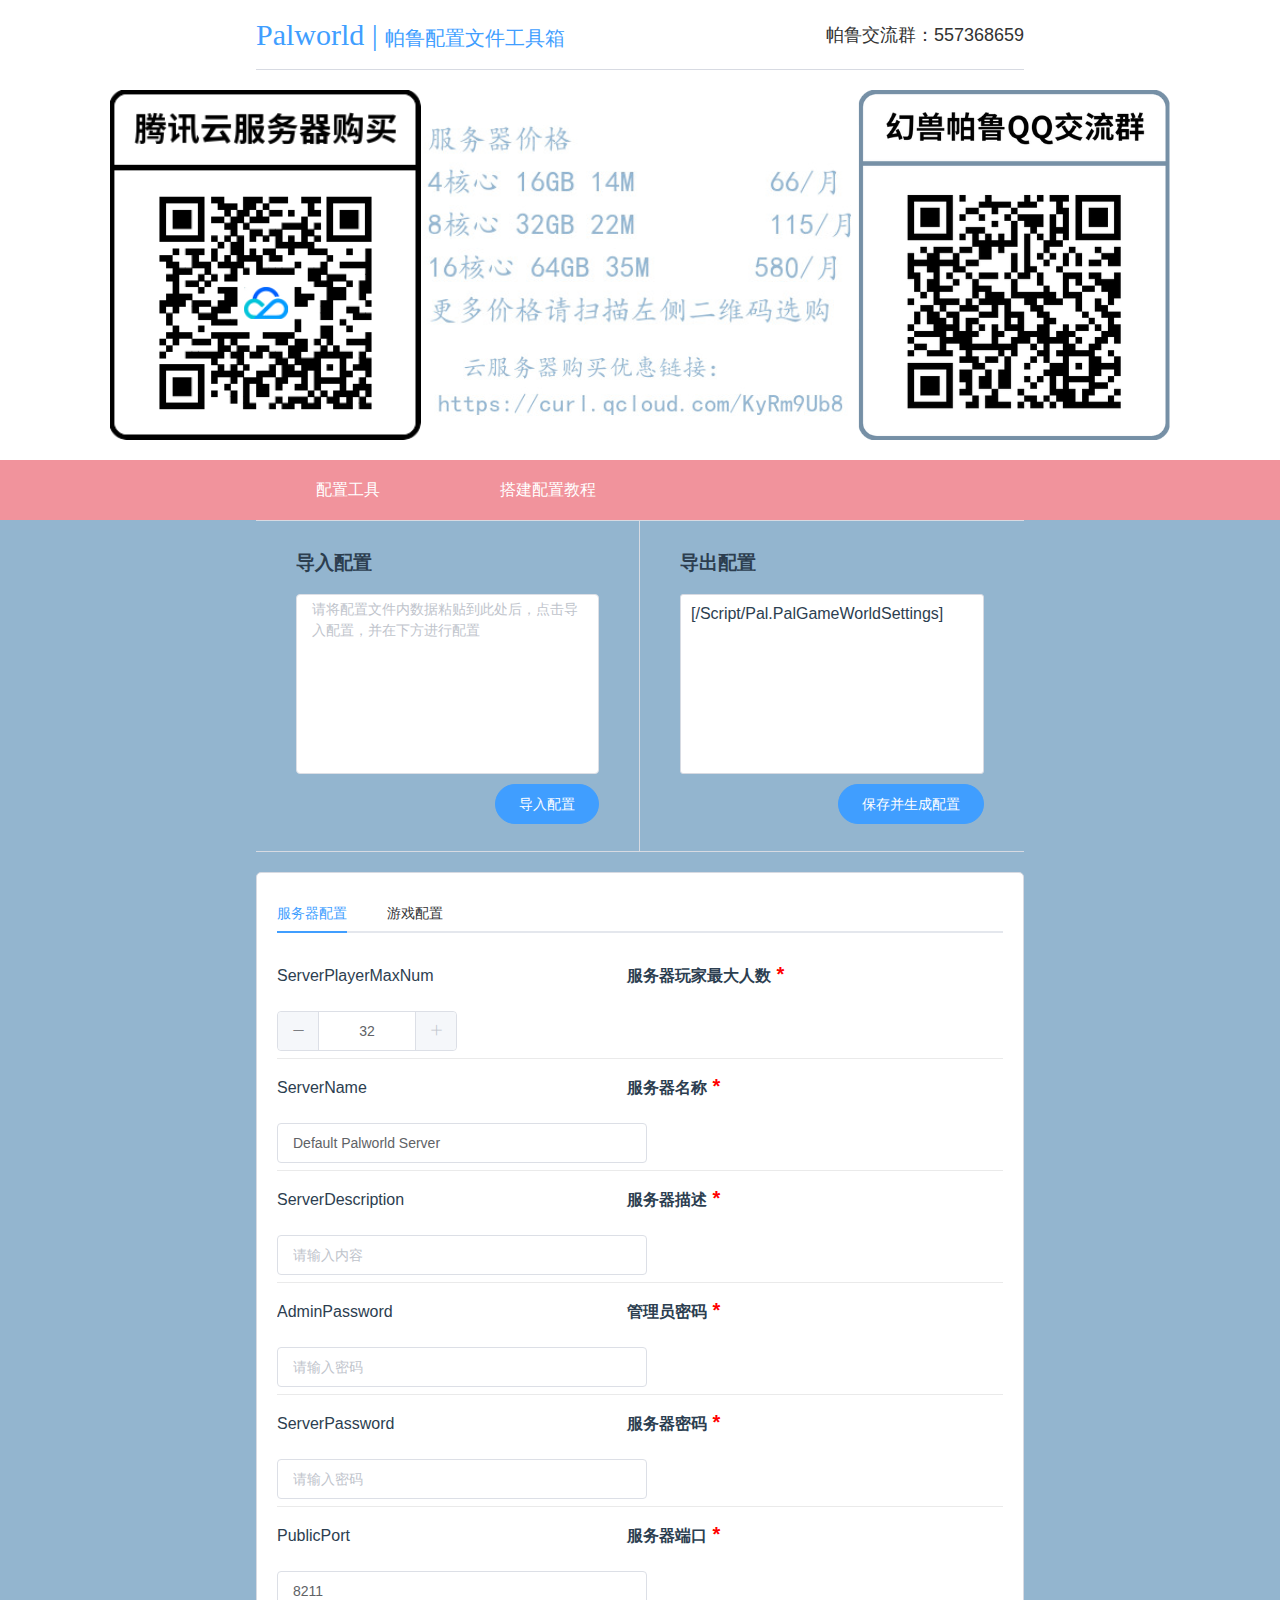
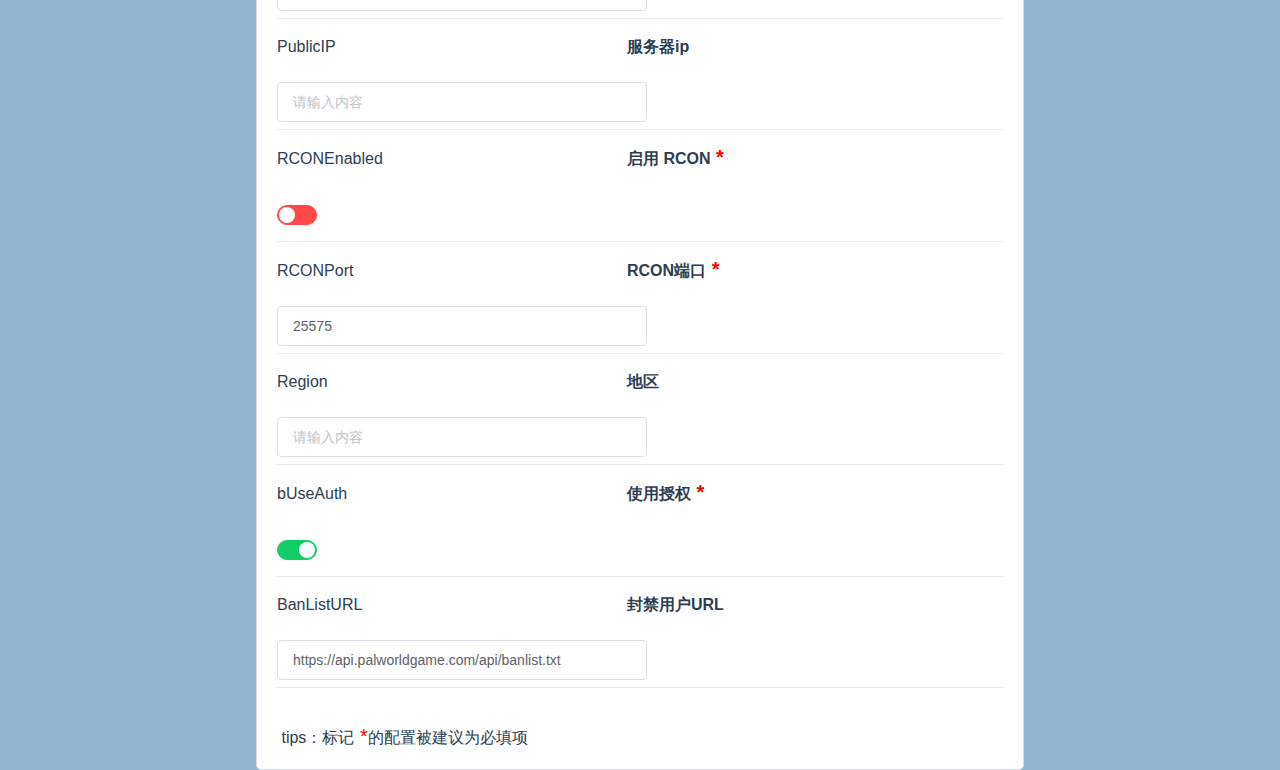
==== commit 6cc94b3b: "Add files via upload" ====
--- a/index.html
+++ b/index.html
@@ -14,6 +14,12 @@
     <script defer="defer" src="static/js/app.js"></script>
     <link href="static/css/chunk.css" rel="stylesheet">
     <link href="static/css/app.css" rel="stylesheet">
+    <script type="text/javascript">
+        if(/Android|webOS| iPhone | iPad | iPod |BlackBerry|opera mini|opera mobile|appleWebkit.*mobile|mobile/i.test(navigator.userAgent)) {
+          window.location.replace("mobile.html");
+        }
+    </script>
+      
 </head>
 
 <body><noscript><strong>很抱歉，幻兽帕鲁配置工具箱无法在关闭JavaScript的的情况下无法正常工作。请启用它以继续。
--- a/static/css/chunk.css
+++ b/static/css/chunk.css
@@ -1,6 +1,6 @@
 @font-face {
     font-family: element-icons;
-    src: url(../fonts/LXGWWenKaiMono-Light.ttf) format("woff"), url(../fonts/LXGWWenKaiMono-Light.ttf) format("truetype");
+    src: url(../fonts/element.woff) format("woff"), url(../fonts/LXGWWenKaiMono-Light.ttf) format("truetype");
     font-weight: 400;
     font-display: "auto";
     font-style: normal
